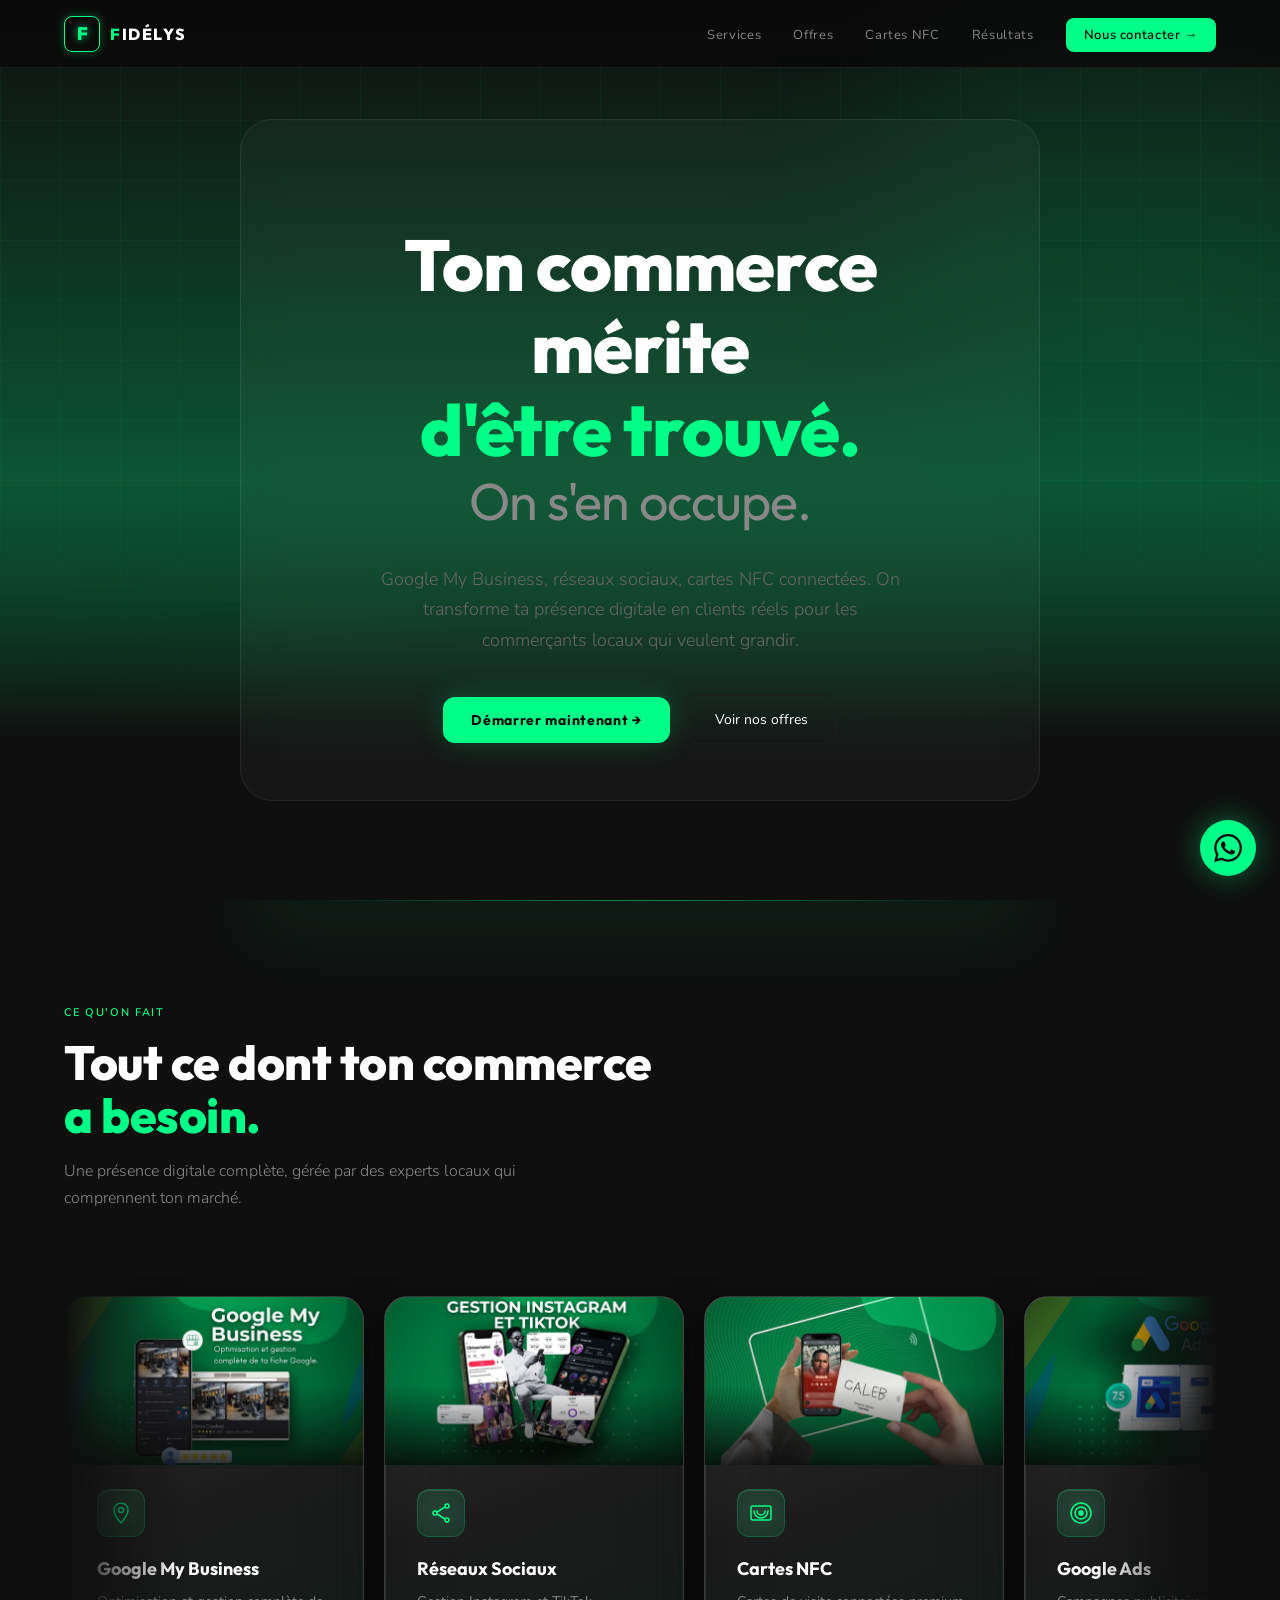
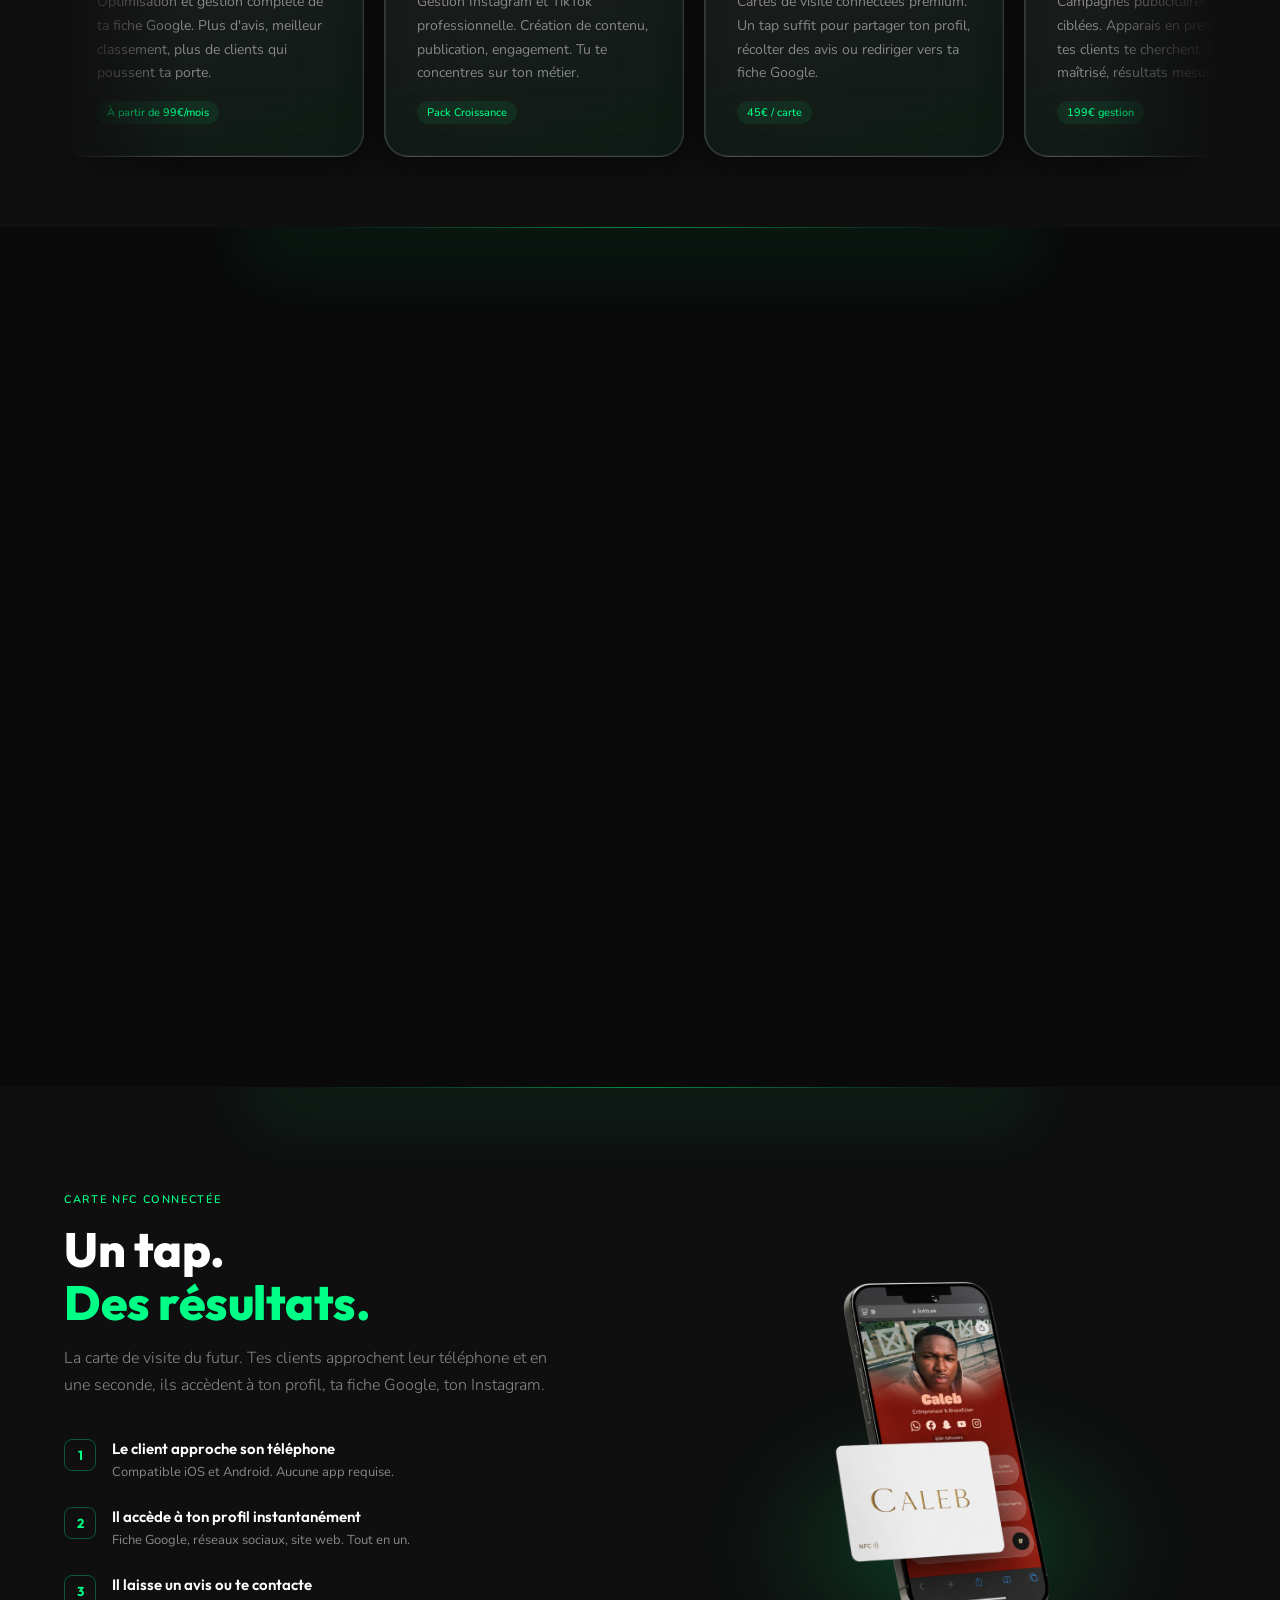
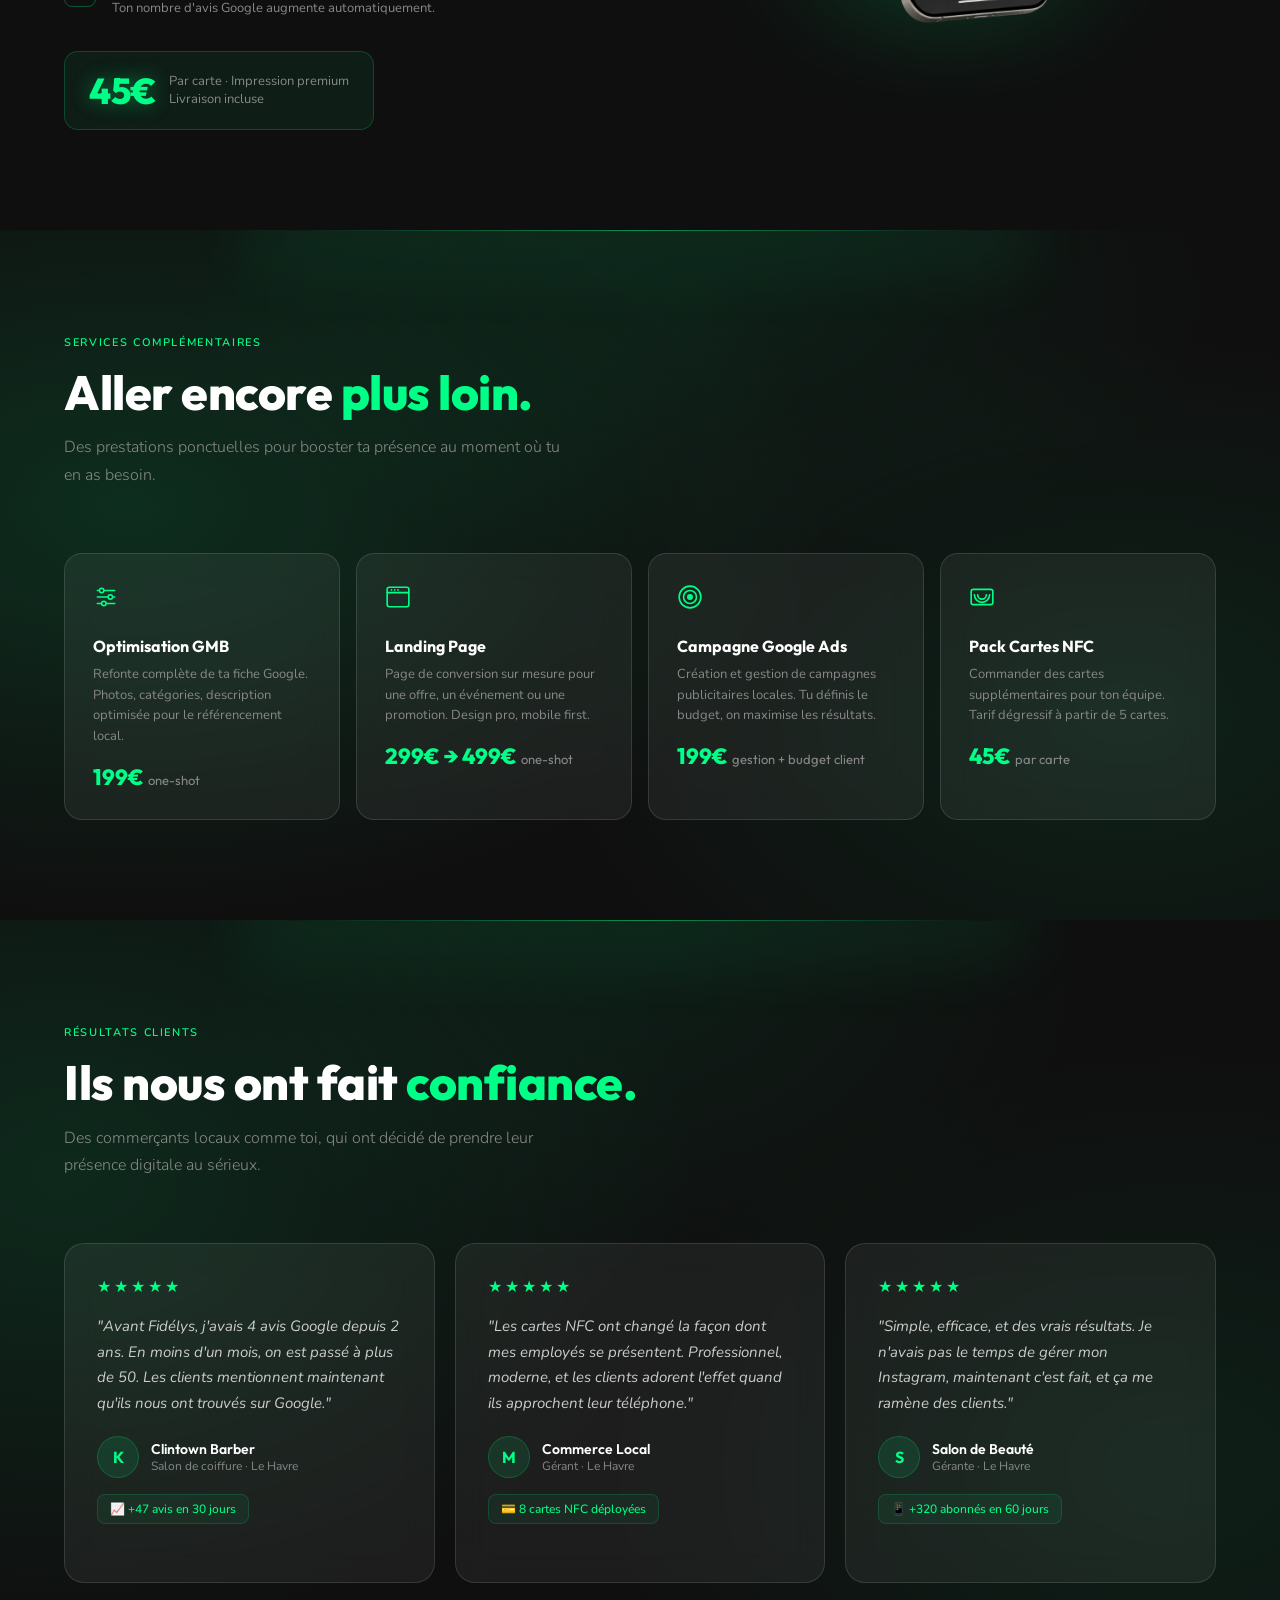
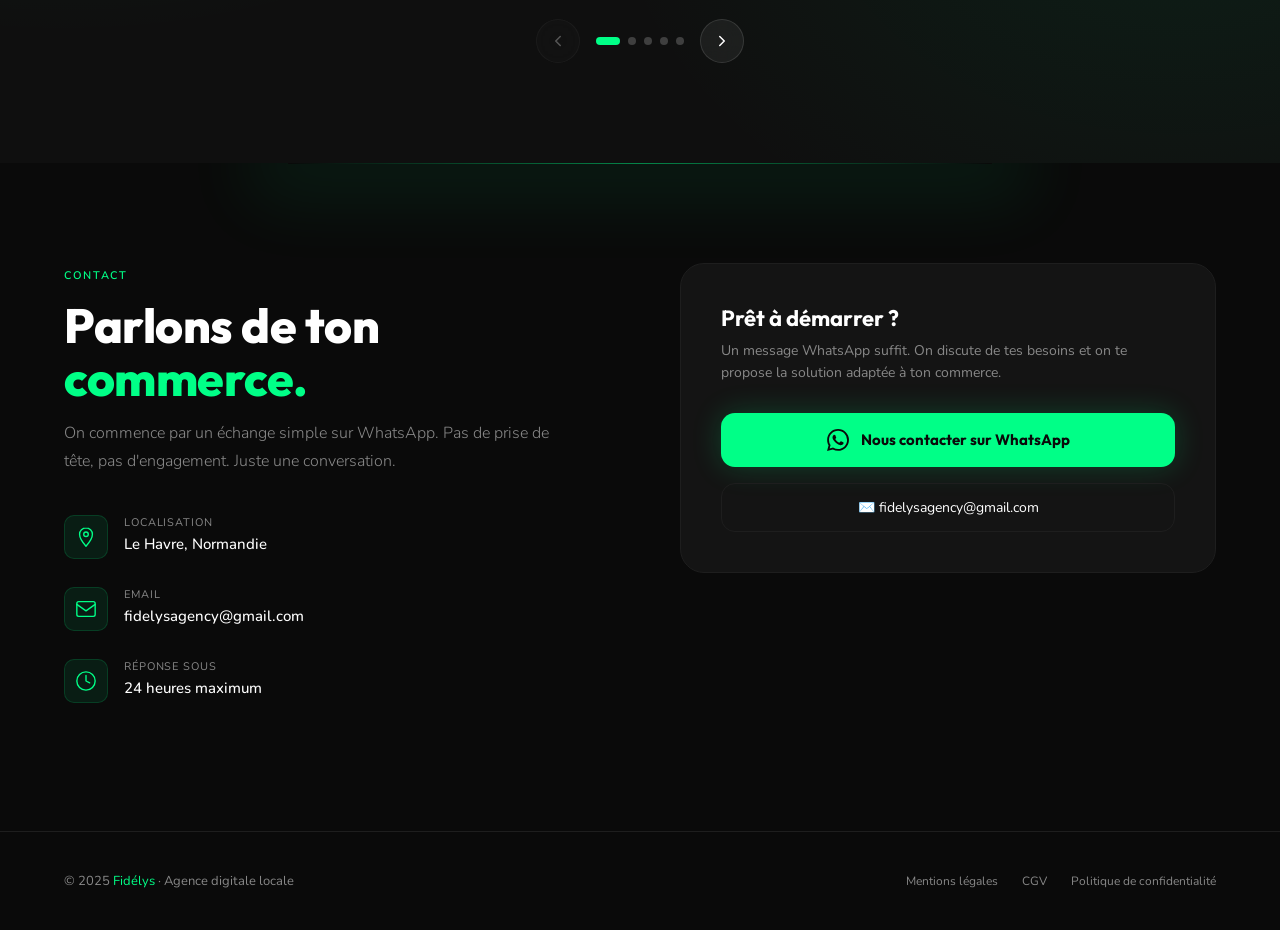
==== index.html @ 43b4348e "Premier commit" ====
<!DOCTYPE html>
<html lang="fr">
<head>
<meta charset="UTF-8">
<meta name="viewport" content="width=device-width, initial-scale=1.0">
<title>Fidélys Agence Digitale Locale</title>
<link href="https://fonts.googleapis.com/css2?family=Outfit:wght@300;400;500;600;700;800;900&family=Nunito:ital,wght@0,300;0,400;0,500;0,600;1,300&display=swap" rel="stylesheet">
<style>
:root {
  --green: #00FF87;
  --green-dim: #00CC6A;
  --black: #0A0A0A;
  --dark: #0f0f0f;
  --card: #141414;
  --border: #1e1e1e;
  --white: #FFFFFF;
  --gray: #888;
  --light-gray: #333;
}

*, *::before, *::after { margin: 0; padding: 0; box-sizing: border-box; }

html { scroll-behavior: smooth; overflow-x: hidden; background: #0A0A0A; }

body {
  background: var(--black);
  color: var(--white);
  font-family: 'Nunito', sans-serif;
  font-weight: 400;
  overflow-x: hidden;
  cursor: default;
}

/* ===================== SCROLLBAR ===================== */
::-webkit-scrollbar { width: 4px; }
::-webkit-scrollbar-track { background: var(--black); }
::-webkit-scrollbar-thumb { background: var(--green); border-radius: 2px; }

/* ===================== NAV ===================== */
nav {
  position: fixed;
  top: 0; left: 0; right: 0;
  z-index: 100;
  padding: 0 5vw;
  height: 68px;
  display: flex;
  align-items: center;
  justify-content: space-between;
  background: rgba(10,10,10,0.85);
  backdrop-filter: blur(20px);
  border-bottom: 1px solid var(--border);
}

.nav-logo {
  display: flex;
  align-items: center;
  gap: 10px;
  text-decoration: none;
}

.nav-icon {
  width: 36px;
  height: 36px;
  border: 1.5px solid var(--green);
  border-radius: 8px;
  display: flex;
  align-items: center;
  justify-content: center;
  box-shadow: 0 0 10px rgba(0,255,135,0.3);
}

.nav-icon span {
  font-family: 'Outfit', sans-serif;
  font-weight: 800;
  font-size: 18px;
  color: var(--green);
  text-shadow: 0 0 8px rgba(0,255,135,0.8);
  line-height: 1;
}

.nav-wordmark {
  font-family: 'Outfit', sans-serif;
  font-weight: 800;
  font-size: 16px;
  letter-spacing: 0.1em;
  color: var(--white);
  text-transform: uppercase;
}

.nav-wordmark em { color: var(--green); font-style: normal; }

.nav-links {
  display: flex;
  align-items: center;
  gap: 32px;
  list-style: none;
}

.nav-links a {
  font-size: 13px;
  color: var(--gray);
  text-decoration: none;
  letter-spacing: 0.05em;
  transition: color 0.2s;
}

.nav-links a:hover { color: var(--white); }

.nav-cta {
  background: var(--green) !important;
  color: var(--black) !important;
  padding: 8px 18px;
  border-radius: 8px;
  font-weight: 600 !important;
  font-size: 13px !important;
  transition: box-shadow 0.2s, transform 0.2s !important;
}

.nav-cta:hover {
  box-shadow: 0 0 20px rgba(0,255,135,0.4) !important;
  transform: translateY(-1px);
}

.nav-mobile-btn {
  display: none;
  background: none;
  border: none;
  cursor: pointer;
  flex-direction: column;
  gap: 5px;
  padding: 4px;
}

.nav-mobile-btn span {
  display: block;
  width: 22px;
  height: 2px;
  background: var(--white);
  border-radius: 2px;
  transition: all 0.3s;
}

/* ===================== HERO ===================== */
#hero {
  min-height: 100vh;
  overflow: hidden;
  display: flex;
  align-items: center;
  justify-content: center;
  padding: 100px 5vw 80px;
  position: relative;
  background: var(--dark);
}

.hero-bottom-glow {
  position: absolute;
  bottom: 0;
  left: 0;
  right: 0;
  height: 420px;
  background:
    linear-gradient(to bottom, transparent 0%, var(--dark) 62%),
    radial-gradient(ellipse 80% 85% at 50% 95%, rgba(0,255,135,0.32) 0%, transparent 58%);
  z-index: 2;
  pointer-events: none;
}

.hero-bg {
  position: absolute;
  inset: 0;
  overflow: hidden;
  pointer-events: none;
}

.hero-orb {
  position: absolute;
  border-radius: 50%;
  filter: blur(80px);
}

.hero-orb-1 {
  width: 500px; height: 500px;
  background: rgba(0,255,135,0.06);
  top: -100px; right: -100px;
}

.hero-orb-2 {
  width: 300px; height: 300px;
  background: rgba(0,255,135,0.04);
  bottom: 0; left: 10%;
}

.hero-grid {
  position: absolute;
  inset: 0;
  z-index: 2;
  background-image:
    linear-gradient(rgba(0,255,135,0.04) 1px, transparent 1px),
    linear-gradient(90deg, rgba(0,255,135,0.04) 1px, transparent 1px);
  background-size: 60px 60px;
  pointer-events: none;
}

/* Barres gradient animées */
.hero-bars {
  position: absolute;
  inset: 0;
  z-index: 1;
  display: flex;
  overflow: hidden;
  pointer-events: none;
}

.hero-bar {
  flex: 1;
  height: 100%;
  background: linear-gradient(to top, rgba(0,255,135,0.55), transparent);
  transform-origin: bottom;
  animation: pulseBar 2s ease-in-out infinite alternate;
}

@keyframes pulseBar {
  0%   { transform: scaleY(var(--s)); }
  100% { transform: scaleY(calc(var(--s) * 0.7)); }
}

.hero-content {
  position: relative;
  max-width: 800px;
  margin: 0 auto;
  text-align: center;
  width: 100%;
  background: rgba(255,255,255,0.03);
  backdrop-filter: blur(20px);
  -webkit-backdrop-filter: blur(20px);
  border: 1px solid rgba(255,255,255,0.07);
  border-radius: 32px;
  padding: 56px 48px;
  z-index: 3;
}

.hero-badge {
  display: inline-flex;
  align-items: center;
  gap: 8px;
  background: rgba(0,255,135,0.08);
  border: 1px solid rgba(0,255,135,0.2);
  border-radius: 20px;
  padding: 6px 14px;
  margin-bottom: 32px;
}

.hero-badge-dot {
  width: 6px;
  height: 6px;
  border-radius: 50%;
  background: var(--green);
  box-shadow: 0 0 8px var(--green);
  animation: pulse 2s infinite;
}

@keyframes pulse {
  0%, 100% { opacity: 1; }
  50% { opacity: 0.4; }
}

.hero-badge span {
  font-size: 12px;
  color: var(--green);
  letter-spacing: 0.08em;
  text-transform: uppercase;
  font-weight: 500;
}

.hero-title {
  font-family: 'Outfit', sans-serif;
  font-weight: 800;
  font-size: clamp(38px, 7vw, 72px);
  line-height: 1.15;
  letter-spacing: -1px;
  margin-top: 48px;
  margin-bottom: 32px;
}

.hero-title .accent { color: var(--green); }

.hero-title .line2 {
  display: block;
  color: var(--gray);
  font-weight: 400;
  font-size: clamp(28px, 5vw, 52px);
}

.hero-sub {
  font-size: clamp(15px, 2vw, 18px);
  color: #666;
  line-height: 1.7;
  max-width: 520px;
  margin: 0 auto 40px;
  font-weight: 300;
}

.hero-actions {
  display: flex;
  gap: 16px;
  flex-wrap: wrap;
  align-items: center;
  justify-content: center;
}

.btn-primary {
  display: inline-flex;
  align-items: center;
  gap: 8px;
  background: var(--green);
  color: var(--black);
  padding: 14px 28px;
  border-radius: 12px;
  font-family: 'Outfit', sans-serif;
  font-weight: 700;
  font-size: 14px;
  letter-spacing: 0.05em;
  text-decoration: none;
  transition: all 0.2s;
  box-shadow: 0 0 30px rgba(0,255,135,0.2);
}

.btn-primary:hover {
  box-shadow: 0 0 50px rgba(0,255,135,0.4);
  transform: translateY(-2px);
}

.btn-secondary {
  display: inline-flex;
  align-items: center;
  gap: 8px;
  color: var(--white);
  padding: 14px 28px;
  border-radius: 12px;
  font-size: 14px;
  text-decoration: none;
  border: 1px solid var(--border);
  transition: all 0.2s;
}

.btn-secondary:hover {
  border-color: var(--green);
  color: var(--green);
}

.hero-stats {
  display: flex;
  gap: 40px;
  margin-top: 64px;
  padding-top: 40px;
  border-top: 1px solid var(--border);
  flex-wrap: wrap;
  justify-content: center;
}

.stat-item {}

.stat-number {
  font-family: 'Outfit', sans-serif;
  font-weight: 800;
  font-size: 32px;
  color: var(--green);
  line-height: 1;
  text-shadow: 0 0 20px rgba(0,255,135,0.4);
}

.stat-label {
  font-size: 12px;
  color: var(--gray);
  margin-top: 4px;
  letter-spacing: 0.05em;
}

/* ===================== SECTIONS COMMUNES ===================== */
section { padding: 100px 5vw; position: relative; }

section:not(#hero)::before {
  content: '';
  position: absolute;
  top: 0;
  left: 50%;
  transform: translateX(-50%);
  width: 55%;
  height: 1px;
  background: linear-gradient(90deg, transparent 0%, rgba(0,255,135,0.5) 50%, transparent 100%);
  box-shadow: 0 0 70px 40px rgba(0,255,135,0.07);
  pointer-events: none;
  z-index: 1;
}

.section-badge {
  display: inline-block;
  font-size: 11px;
  color: var(--green);
  letter-spacing: 0.15em;
  text-transform: uppercase;
  font-weight: 600;
  margin-bottom: 16px;
}

.section-title {
  font-family: 'Outfit', sans-serif;
  font-weight: 800;
  font-size: clamp(28px, 4vw, 48px);
  line-height: 1.1;
  letter-spacing: -0.5px;
  margin-bottom: 16px;
}

.section-title .accent { color: var(--green); }

.section-sub {
  font-size: 16px;
  color: var(--gray);
  line-height: 1.7;
  max-width: 500px;
  font-weight: 300;
}

.section-header { margin-bottom: 64px; }

/* ===================== SERVICES ===================== */
#services {
  background: var(--dark);
  position: relative;
  overflow: hidden;
  padding-bottom: 50px;
}


.section-header { position: relative; z-index: 1; }

.services-carousel {
  position: relative;
  overflow: hidden;
  z-index: 1;
}

.services-carousel::before,
.services-carousel::after {
  content: '';
  position: absolute;
  top: 0; bottom: 0;
  width: 120px;
  z-index: 2;
  pointer-events: none;
}

.services-carousel::before {
  left: 0;
  background: linear-gradient(to right, var(--dark), transparent);
}

.services-carousel::after {
  right: 0;
  background: linear-gradient(to left, var(--dark), transparent);
}

.services-track {
  display: flex;
  gap: 20px;
  width: max-content;
  animation: carousel-scroll 38s linear infinite;
  padding: 20px 0;
}

.services-track:hover { animation-play-state: paused; }

@keyframes carousel-scroll {
  from { transform: translateX(0); }
  to { transform: translateX(-50%); }
}

.service-card {
  background: linear-gradient(
    160deg,
    rgba(255,255,255,0.14) 0%,
    rgba(255,255,255,0.05) 45%,
    rgba(0,255,135,0.05) 100%
  );
  backdrop-filter: blur(40px) saturate(200%) brightness(1.05);
  -webkit-backdrop-filter: blur(40px) saturate(200%) brightness(1.05);
  border: 1px solid rgba(255,255,255,0.14);
  border-radius: 24px;
  box-shadow:
    0 8px 40px rgba(0,0,0,0.55),
    inset 0 1px 0 rgba(255,255,255,0.35),
    inset 1px 0 0 rgba(255,255,255,0.1),
    inset -1px 0 0 rgba(255,255,255,0.05),
    inset 0 -1px 0 rgba(255,255,255,0.04);
  padding: 32px;
  transition: all 0.35s cubic-bezier(0.23, 1, 0.32, 1);
  position: relative;
  overflow: hidden;
  min-width: 280px;
  max-width: 300px;
  flex-shrink: 0;
}

.service-card::before {
  content: '';
  position: absolute;
  top: 0; left: 0; right: 0;
  height: 2px;
  background: linear-gradient(90deg, transparent, var(--green), transparent);
  transform: scaleX(0);
  transition: transform 0.4s ease;
  z-index: 2;
}

.service-card:hover::before { transform: scaleX(1); }

.service-card:hover {
  border-color: rgba(255,255,255,0.22);
  box-shadow:
    0 16px 60px rgba(0,0,0,0.65),
    0 0 40px rgba(0,255,135,0.12),
    inset 0 1px 0 rgba(255,255,255,0.45),
    inset 1px 0 0 rgba(255,255,255,0.15),
    inset -1px 0 0 rgba(255,255,255,0.08),
    inset 0 -1px 0 rgba(255,255,255,0.06);
  transform: translateY(-6px) scale(1.01);
}

/* Vignette image pour les cartes service */
.service-img {
  margin: -32px -32px 24px -32px;
  height: 168px;
  border-radius: 20px 20px 0 0;
  overflow: hidden;
  position: relative;
}

.service-img img {
  width: 100%;
  height: 100%;
  object-fit: cover;
  display: block;
  transition: transform 0.4s ease;
}

.service-card:hover .service-img img {
  transform: scale(1.05);
}

.service-img::after {
  content: '';
  position: absolute;
  bottom: 0; left: 0; right: 0;
  height: 80px;
  background: linear-gradient(to top, rgba(8,8,8,0.85), transparent);
}

.service-icon {
  width: 48px;
  height: 48px;
  background: rgba(0,255,135,0.1);
  backdrop-filter: blur(10px);
  -webkit-backdrop-filter: blur(10px);
  border: 1px solid rgba(0,255,135,0.2);
  box-shadow: inset 0 1px 0 rgba(255,255,255,0.15);
  border-radius: 12px;
  display: flex;
  align-items: center;
  justify-content: center;
  margin-bottom: 20px;
  font-size: 22px;
}

.service-title {
  font-family: 'Outfit', sans-serif;
  font-weight: 700;
  font-size: 18px;
  margin-bottom: 10px;
}

.service-desc {
  font-size: 14px;
  color: var(--gray);
  line-height: 1.7;
}

.service-tag {
  display: inline-block;
  margin-top: 16px;
  font-size: 11px;
  color: var(--green);
  background: rgba(0,255,135,0.08);
  padding: 4px 10px;
  border-radius: 20px;
  font-weight: 500;
}

/* ===================== OFFRES ===================== */
#offres { padding-top: 50px; overflow: hidden; }

.offres-grid {
  display: grid;
  grid-template-columns: repeat(auto-fit, minmax(280px, 1fr));
  gap: 20px;
  align-items: start;
}

.offre-card {
  background: rgba(255,255,255,0.04);
  backdrop-filter: blur(24px);
  -webkit-backdrop-filter: blur(24px);
  border: 1px solid rgba(255,255,255,0.08);
  border-radius: 24px;
  padding: 36px 28px;
  position: relative;
  overflow: hidden;
  isolation: isolate;
  transition: transform 0.45s cubic-bezier(0.23, 1, 0.32, 1), border-color 0.4s, box-shadow 0.4s, background 0.4s;
}

.offre-card::before {
  content: '';
  position: absolute;
  inset: 0;
  background:
    radial-gradient(circle at 20% 80%, rgba(0,255,135,0.22), transparent 55%),
    radial-gradient(circle at 80% 20%, rgba(0,200,110,0.14), transparent 55%);
  filter: blur(35px);
  opacity: 0;
  transition: opacity 0.6s ease;
  z-index: -1;
  pointer-events: none;
}

.offre-card:hover::before { opacity: 1; }

.offre-card:hover {
  transform: translateY(-10px) scale(1.02);
  border-color: rgba(0,255,135,0.3);
  box-shadow: 0 24px 60px rgba(0,0,0,0.45), 0 0 30px rgba(0,255,135,0.08);
  background: rgba(255,255,255,0.06);
}

.offre-card.featured {
  border-color: rgba(0,255,135,0.5);
  box-shadow: 0 0 50px rgba(0,255,135,0.12), inset 0 0 40px rgba(0,255,135,0.03);
}

.offre-card.featured::before {
  background:
    radial-gradient(circle at 30% 70%, rgba(0,255,135,0.35), transparent 55%),
    radial-gradient(circle at 70% 30%, rgba(0,255,190,0.22), transparent 55%);
}

.offre-card.featured:hover {
  transform: translateY(-10px) scale(1.02);
  border-color: rgba(0,255,135,0.75);
  box-shadow: 0 28px 70px rgba(0,0,0,0.5), 0 0 55px rgba(0,255,135,0.20);
}

.offre-featured-badge {
  position: absolute;
  top: 16px;
  right: 16px;
  transform: none;
  background: var(--green);
  color: var(--black);
  font-family: 'Outfit', sans-serif;
  font-weight: 700;
  font-size: 11px;
  letter-spacing: 0.1em;
  padding: 4px 16px;
  border-radius: 20px;
  white-space: nowrap;
}

.offre-name {
  font-family: 'Outfit', sans-serif;
  font-weight: 700;
  font-size: 14px;
  letter-spacing: 0.1em;
  text-transform: uppercase;
  color: var(--gray);
  margin-bottom: 8px;
}

.offre-price {
  font-family: 'Outfit', sans-serif;
  font-weight: 800;
  font-size: 48px;
  line-height: 1;
  color: var(--white);
  margin-bottom: 4px;
}

.offre-price span {
  font-size: 20px;
  color: var(--gray);
  font-weight: 400;
}

.offre-period {
  font-size: 13px;
  color: var(--gray);
  margin-bottom: 28px;
}

.offre-divider {
  height: 1px;
  background: rgba(255,255,255,0.07);
  margin-bottom: 24px;
}

.offre-features {
  list-style: none;
  display: flex;
  flex-direction: column;
  gap: 12px;
  margin-bottom: 28px;
}

.offre-features li {
  display: flex;
  align-items: flex-start;
  gap: 10px;
  font-size: 14px;
  color: #ccc;
  line-height: 1.5;
}

.offre-features li::before {
  content: '✓';
  color: var(--green);
  font-weight: 700;
  flex-shrink: 0;
  margin-top: 1px;
}

.offre-btn {
  display: block;
  text-align: center;
  padding: 13px;
  border-radius: 10px;
  font-family: 'Outfit', sans-serif;
  font-weight: 700;
  font-size: 13px;
  letter-spacing: 0.05em;
  text-decoration: none;
  transition: all 0.2s;
}

.offre-btn-primary {
  background: var(--green);
  color: var(--black);
  box-shadow: 0 0 20px rgba(0,255,135,0.2);
}

.offre-btn-primary:hover {
  box-shadow: 0 0 40px rgba(0,255,135,0.4);
  transform: translateY(-2px);
}

.offre-btn-secondary {
  border: 1px solid var(--border);
  color: var(--white);
}

.offre-btn-secondary:hover {
  border-color: var(--green);
  color: var(--green);
}

/* ===================== CARTES NFC ===================== */
#nfc { background: var(--dark); overflow: hidden; }

.nfc-layout {
  display: grid;
  grid-template-columns: 1fr 1fr;
  gap: 80px;
  align-items: center;
}

.nfc-card-visual {
  display: flex;
  justify-content: center;
  position: relative;
}

@keyframes levitation {
  0%, 100% { transform: translateY(0px); filter: drop-shadow(0 30px 50px rgba(0,0,0,0.55)); }
  50%       { transform: translateY(-20px); filter: drop-shadow(0 50px 60px rgba(0,0,0,0.35)); }
}

.nfc-demo-img {
  width: 100%;
  max-width: 520px;
  height: auto;
  position: relative;
  z-index: 1;
  animation: levitation 4.5s ease-in-out infinite;
}

.nfc-glow {
  position: absolute;
  bottom: 0;
  left: 50%;
  transform: translateX(-50%);
  width: 75%;
  height: 220px;
  background: radial-gradient(ellipse, rgba(0,255,135,0.28) 0%, transparent 70%);
  filter: blur(50px);
  border-radius: 50%;
  z-index: 0;
  pointer-events: none;
}

.nfc-steps {
  display: flex;
  flex-direction: column;
  gap: 24px;
  margin-top: 40px;
}

.nfc-step {
  display: flex;
  gap: 16px;
  align-items: flex-start;
}

.nfc-step-num {
  width: 32px;
  height: 32px;
  border: 1px solid rgba(0,255,135,0.3);
  border-radius: 8px;
  display: flex;
  align-items: center;
  justify-content: center;
  font-family: 'Outfit', sans-serif;
  font-weight: 700;
  font-size: 13px;
  color: var(--green);
  flex-shrink: 0;
}

.nfc-step-title {
  font-family: 'Outfit', sans-serif;
  font-weight: 600;
  font-size: 15px;
  margin-bottom: 4px;
}

.nfc-step-desc {
  font-size: 13px;
  color: var(--gray);
  line-height: 1.6;
}

.nfc-price-box {
  display: inline-flex;
  align-items: center;
  gap: 12px;
  background: rgba(0,255,135,0.06);
  border: 1px solid rgba(0,255,135,0.2);
  border-radius: 14px;
  padding: 16px 24px;
  margin-top: 32px;
}

.nfc-price-amount {
  font-family: 'Outfit', sans-serif;
  font-weight: 800;
  font-size: 36px;
  color: var(--green);
  text-shadow: 0 0 20px rgba(0,255,135,0.4);
}

.nfc-price-label {
  font-size: 13px;
  color: var(--gray);
  line-height: 1.4;
}

/* ===================== UPSELL ===================== */
#upsell {
  background: var(--dark);
  background-image:
    radial-gradient(ellipse 55% 60% at 10% 40%, rgba(0,255,135,0.13) 0%, transparent 100%),
    radial-gradient(ellipse 45% 55% at 88% 70%, rgba(0,200,110,0.10) 0%, transparent 100%),
    radial-gradient(ellipse 40% 40% at 55% 10%, rgba(0,255,135,0.07) 0%, transparent 100%);
  position: relative;
  overflow: hidden;
}

.upsell-grid {
  display: grid;
  grid-template-columns: repeat(auto-fit, minmax(240px, 1fr));
  gap: 16px;
}

.upsell-card {
  background: rgba(255,255,255,0.06);
  backdrop-filter: blur(16px);
  -webkit-backdrop-filter: blur(16px);
  border: 1px solid rgba(255,255,255,0.12);
  border-radius: 18px;
  padding: 28px;
  position: relative;
  overflow: hidden;
  isolation: isolate;
  transition: transform 0.35s cubic-bezier(0.23, 1, 0.32, 1), border-color 0.3s, box-shadow 0.3s, background 0.3s;
}

.upsell-card::before {
  content: '';
  position: absolute;
  inset: 0;
  background: radial-gradient(circle at 50% 110%, rgba(0,255,135,0.2), transparent 65%);
  filter: blur(20px);
  opacity: 0;
  transition: opacity 0.5s ease;
  z-index: -1;
  pointer-events: none;
}

.upsell-card:hover::before { opacity: 1; }

.upsell-card:hover {
  border-color: rgba(0,255,135,0.25);
  transform: translateY(-5px);
  background: rgba(255,255,255,0.06);
  box-shadow: 0 16px 40px rgba(0,0,0,0.4), 0 0 25px rgba(0,255,135,0.07);
}

.upsell-icon {
  font-size: 28px;
  margin-bottom: 16px;
}

.upsell-title {
  font-family: 'Outfit', sans-serif;
  font-weight: 700;
  font-size: 16px;
  margin-bottom: 8px;
}

.upsell-desc {
  font-size: 13px;
  color: var(--gray);
  line-height: 1.6;
  margin-bottom: 16px;
}

.upsell-price {
  font-family: 'Outfit', sans-serif;
  font-weight: 800;
  font-size: 22px;
  color: var(--green);
}

.upsell-price span {
  font-size: 13px;
  color: var(--gray);
  font-weight: 400;
}

/* ===================== RÉSULTATS ===================== */
#resultats {
  background: var(--dark);
  background-image:
    radial-gradient(ellipse 50% 55% at 5% 30%, rgba(0,255,135,0.11) 0%, transparent 100%),
    radial-gradient(ellipse 45% 50% at 92% 65%, rgba(0,200,110,0.09) 0%, transparent 100%),
    radial-gradient(ellipse 35% 40% at 50% 5%, rgba(0,255,135,0.06) 0%, transparent 100%);
  position: relative;
  overflow: hidden;
}

.resultats-carousel { overflow: hidden; }

.resultats-track {
  display: flex;
  gap: 20px;
  transition: transform 0.55s cubic-bezier(0.23, 1, 0.32, 1);
  will-change: transform;
}

.resultat-card {
  flex-shrink: 0;
  background: rgba(255,255,255,0.06);
  backdrop-filter: blur(16px);
  -webkit-backdrop-filter: blur(16px);
  border: 1px solid rgba(255,255,255,0.12);
  border-radius: 20px;
  padding: 32px;
  position: relative;
  overflow: hidden;
  isolation: isolate;
  transition: border-color 0.3s, transform 0.35s cubic-bezier(0.23, 1, 0.32, 1), box-shadow 0.3s, background 0.3s;
}

.resultat-card::before {
  content: '';
  position: absolute;
  inset: 0;
  background: radial-gradient(circle at 50% 110%, rgba(0,255,135,0.2), transparent 65%);
  filter: blur(20px);
  opacity: 0;
  transition: opacity 0.5s ease;
  z-index: -1;
  pointer-events: none;
}

.resultat-card:hover::before { opacity: 1; }

.resultat-card:hover {
  border-color: rgba(0,255,135,0.25);
  transform: translateY(-5px);
  background: rgba(255,255,255,0.08);
  box-shadow: 0 16px 40px rgba(0,0,0,0.4), 0 0 25px rgba(0,255,135,0.07);
}

.resultat-stars {
  display: flex;
  gap: 3px;
  margin-bottom: 16px;
}

.resultat-stars span { color: var(--green); font-size: 16px; }

.resultat-text {
  font-size: 15px;
  color: #ccc;
  line-height: 1.7;
  font-style: italic;
  margin-bottom: 20px;
}

.resultat-author {
  display: flex;
  align-items: center;
  gap: 12px;
}

.resultat-avatar {
  width: 42px;
  height: 42px;
  background: rgba(0,255,135,0.1);
  border: 1px solid rgba(0,255,135,0.2);
  border-radius: 50%;
  display: flex;
  align-items: center;
  justify-content: center;
  font-family: 'Outfit', sans-serif;
  font-weight: 700;
  font-size: 16px;
  color: var(--green);
  flex-shrink: 0;
}

.resultat-name {
  font-family: 'Outfit', sans-serif;
  font-weight: 600;
  font-size: 14px;
}

.resultat-role {
  font-size: 12px;
  color: var(--gray);
}

.resultat-stat {
  display: inline-flex;
  align-items: center;
  gap: 6px;
  background: rgba(0,255,135,0.06);
  border: 1px solid rgba(0,255,135,0.15);
  border-radius: 8px;
  padding: 6px 12px;
  margin-top: 16px;
  font-size: 12px;
  color: var(--green);
  font-weight: 500;
}

.carousel-nav {
  display: flex;
  align-items: center;
  justify-content: center;
  gap: 16px;
  margin-top: 36px;
}

.carousel-btn {
  width: 44px;
  height: 44px;
  background: rgba(255,255,255,0.06);
  backdrop-filter: blur(10px);
  -webkit-backdrop-filter: blur(10px);
  border: 1px solid rgba(255,255,255,0.12);
  border-radius: 50%;
  display: flex;
  align-items: center;
  justify-content: center;
  cursor: pointer;
  transition: background 0.3s, border-color 0.3s, opacity 0.3s;
  color: var(--white);
}

.carousel-btn:hover {
  background: rgba(0,255,135,0.12);
  border-color: rgba(0,255,135,0.35);
}

.carousel-btn:disabled {
  opacity: 0.3;
  cursor: default;
  pointer-events: none;
}

.carousel-dots {
  display: flex;
  gap: 8px;
  align-items: center;
}

.carousel-dot {
  width: 8px;
  height: 8px;
  border-radius: 50%;
  background: rgba(255,255,255,0.2);
  cursor: pointer;
  transition: background 0.3s, width 0.3s, border-radius 0.3s;
  flex-shrink: 0;
}

.carousel-dot.active {
  background: var(--green);
  width: 24px;
  border-radius: 4px;
}

/* ===================== CONTACT ===================== */
#contact { overflow: hidden; }

.contact-layout {
  display: grid;
  grid-template-columns: 1fr 1fr;
  gap: 80px;
  align-items: start;
}

.contact-info-item {
  display: flex;
  gap: 16px;
  align-items: flex-start;
  margin-bottom: 28px;
}

.contact-info-icon {
  width: 44px;
  height: 44px;
  background: rgba(0,255,135,0.08);
  border: 1px solid rgba(0,255,135,0.15);
  border-radius: 10px;
  display: flex;
  align-items: center;
  justify-content: center;
  font-size: 20px;
  flex-shrink: 0;
}

.contact-info-label {
  font-size: 11px;
  color: var(--gray);
  letter-spacing: 0.08em;
  text-transform: uppercase;
  margin-bottom: 4px;
}

.contact-info-value {
  font-size: 15px;
  color: var(--white);
  font-weight: 500;
}

.contact-box {
  background: var(--card);
  border: 1px solid var(--border);
  border-radius: 24px;
  padding: 40px;
}

.contact-box-title {
  font-family: 'Outfit', sans-serif;
  font-weight: 700;
  font-size: 22px;
  margin-bottom: 8px;
}

.contact-box-sub {
  font-size: 14px;
  color: var(--gray);
  margin-bottom: 28px;
  line-height: 1.6;
}

.contact-wa-btn {
  display: flex;
  align-items: center;
  justify-content: center;
  gap: 12px;
  background: var(--green);
  color: var(--black);
  padding: 16px 32px;
  border-radius: 14px;
  font-family: 'Outfit', sans-serif;
  font-weight: 700;
  font-size: 15px;
  text-decoration: none;
  transition: all 0.2s;
  box-shadow: 0 0 30px rgba(0,255,135,0.2);
  width: 100%;
  margin-bottom: 16px;
}

.contact-wa-btn:hover {
  box-shadow: 0 0 50px rgba(0,255,135,0.4);
  transform: translateY(-2px);
}

.contact-mail-btn {
  display: flex;
  align-items: center;
  justify-content: center;
  gap: 12px;
  border: 1px solid var(--border);
  color: var(--white);
  padding: 14px 32px;
  border-radius: 14px;
  font-size: 14px;
  text-decoration: none;
  transition: all 0.2s;
  width: 100%;
}

.contact-mail-btn:hover {
  border-color: var(--green);
  color: var(--green);
}

/* ===================== FOOTER ===================== */
footer {
  padding: 40px 5vw;
  border-top: 1px solid var(--border);
  display: flex;
  align-items: center;
  justify-content: space-between;
  flex-wrap: wrap;
  gap: 16px;
}

.footer-copy {
  font-size: 13px;
  color: var(--gray);
}

.footer-copy span { color: var(--green); }

.footer-links {
  display: flex;
  gap: 24px;
}

.footer-links a {
  font-size: 12px;
  color: var(--gray);
  text-decoration: none;
  transition: color 0.2s;
}

.footer-links a:hover { color: var(--white); }

/* ===================== WA FLOATING ===================== */
.wa-float {
  position: fixed;
  bottom: 24px;
  right: 24px;
  z-index: 99;
  width: 56px;
  height: 56px;
  background: var(--green);
  border-radius: 50%;
  display: flex;
  align-items: center;
  justify-content: center;
  text-decoration: none;
  box-shadow: 0 0 30px rgba(0,255,135,0.4);
  transition: all 0.2s;
  animation: float 3s ease-in-out infinite;
}

@keyframes float {
  0%, 100% { transform: translateY(0); }
  50% { transform: translateY(-6px); }
}

.wa-float:hover {
  box-shadow: 0 0 50px rgba(0,255,135,0.6);
  transform: scale(1.1);
  animation: none;
}

.wa-float svg { width: 28px; height: 28px; }

/* ===================== ANIMATIONS ===================== */
.fade-up {
  opacity: 0;
  transform: translateY(44px) scale(0.97);
  transition: opacity 0.7s cubic-bezier(0.23, 1, 0.32, 1), transform 0.7s cubic-bezier(0.23, 1, 0.32, 1);
}

.fade-up.visible {
  opacity: 1;
  transform: translateY(0) scale(1);
}

/* ===================== RESPONSIVE ===================== */
@media (max-width: 768px) {
  .nav-links { display: none; }
  .nav-mobile-btn { display: flex; }

  .nfc-layout { grid-template-columns: 1fr; gap: 48px; }
  .contact-layout { grid-template-columns: 1fr; gap: 48px; }

  .resultat-card { padding: 20px; }
  .resultat-text { font-size: 13px; line-height: 1.6; }
  .resultat-stat { font-size: 11px; padding: 5px 10px; }
  .resultat-name { font-size: 13px; }
  .resultat-avatar { width: 36px; height: 36px; font-size: 14px; }

  .nfc-demo-img { width: 92%; max-width: 420px; }

  .hero-stats { gap: 24px; }

  .hero-content { padding: 36px 24px; border-radius: 20px; }

  section { padding: 72px 5vw; }

  /* Animations au scroll plus visibles sur mobile */
  .fade-up {
    transform: translateX(-28px) translateY(28px) scale(0.95);
  }
  .fade-up.visible {
    transform: translateX(0) translateY(0) scale(1);
  }
}
</style>
</head>
<body>

<!-- NAV -->
<nav>
  <a href="#hero" class="nav-logo">
    <div class="nav-icon"><span>F</span></div>
    <div class="nav-wordmark"><em>F</em>IDÉLYS</div>
  </a>
  <ul class="nav-links">
    <li><a href="#services">Services</a></li>
    <li><a href="#offres">Offres</a></li>
    <li><a href="#nfc">Cartes NFC</a></li>
    <li><a href="#resultats">Résultats</a></li>
    <li><a href="https://wa.me/33753344590?text=Bonjour%2C%20je%20vous%20contacte%20depuis%20le%20site%20Fid%C3%A9lys." class="nav-cta">Nous contacter →</a></li>
  </ul>
  <button class="nav-mobile-btn" onclick="toggleMenu()">
    <span></span><span></span><span></span>
  </button>
</nav>

<!-- HERO -->
<section id="hero">
  <div class="hero-bg">
    <div class="hero-grid"></div>
    <div class="hero-orb hero-orb-1"></div>
    <div class="hero-orb hero-orb-2"></div>
  </div>
  <div class="hero-content">

    <h1 class="hero-title">
      Ton commerce mérite<br>
      <span class="accent">d'être trouvé.</span>
      <span class="line2">On s'en occupe.</span>
    </h1>
    <p class="hero-sub">
      Google My Business, réseaux sociaux, cartes NFC connectées. On transforme ta présence digitale en clients réels pour les commerçants locaux qui veulent grandir.
    </p>
    <div class="hero-actions">
      <a href="https://wa.me/33753344590?text=Bonjour%2C%20je%20souhaite%20am%C3%A9liorer%20ma%20pr%C3%A9sence%20digitale.%20Pouvez-vous%20m%27aider%20%3F" class="btn-primary">
        Démarrer maintenant →
      </a>
      <a href="#offres" class="btn-secondary">
        Voir nos offres
      </a>
    </div>
  </div>
  <div class="hero-bottom-glow" aria-hidden="true"></div>
</section>

<!-- SERVICES -->
<section id="services">
  <div class="section-header fade-up">
    <div class="section-badge">Ce qu'on fait</div>
    <h2 class="section-title">Tout ce dont ton commerce<br><span class="accent">a besoin.</span></h2>
    <p class="section-sub">Une présence digitale complète, gérée par des experts locaux qui comprennent ton marché.</p>
  </div>
  <div class="services-carousel">
  <div class="services-track">

    <!-- Google My Business -->
    <div class="service-card fade-up">
      <div class="service-img">
        <img src="images/gmb.jpg" alt="Google My Business">
      </div>
      <div class="service-icon">
        <svg width="24" height="24" viewBox="0 0 24 24" fill="none" stroke="#00FF87" stroke-width="1.5" stroke-linecap="round" stroke-linejoin="round">
          <path d="M12 2C8.13 2 5 5.13 5 9c0 5.25 7 13 7 13s7-7.75 7-13c0-3.87-3.13-7-7-7z"/>
          <circle cx="12" cy="9" r="2.5"/>
        </svg>
      </div>
      <div class="service-title">Google My Business</div>
      <div class="service-desc">Optimisation et gestion complète de ta fiche Google. Plus d'avis, meilleur classement, plus de clients qui poussent ta porte.</div>
      <div class="service-tag">À partir de 99€/mois</div>
    </div>

    <div class="service-card fade-up">
      <div class="service-img">
        <img src="images/reseaux-sociaux.jpg" alt="Réseaux Sociaux">
      </div>
      <div class="service-icon">
        <svg width="24" height="24" viewBox="0 0 24 24" fill="none" stroke="#00FF87" stroke-width="1.5" stroke-linecap="round" stroke-linejoin="round">
          <circle cx="18" cy="5" r="2"/><circle cx="6" cy="12" r="2"/><circle cx="18" cy="19" r="2"/>
          <path d="M8 11l8-5M8 13l8 5"/>
        </svg>
      </div>
      <div class="service-title">Réseaux Sociaux</div>
      <div class="service-desc">Gestion Instagram et TikTok professionnelle. Création de contenu, publication, engagement. Tu te concentres sur ton métier.</div>
      <div class="service-tag">Pack Croissance</div>
    </div>
    <div class="service-card fade-up">
      <div class="service-img">
        <img src="images/cartes-nfc.jpg" alt="Cartes NFC">
      </div>
      <div class="service-icon">
        <svg width="24" height="24" viewBox="0 0 24 24" fill="none" stroke="#00FF87" stroke-width="1.5" stroke-linecap="round" stroke-linejoin="round">
          <rect x="2" y="5" width="20" height="14" rx="2"/>
          <path d="M16 10c0 2.21-1.79 4-4 4s-4-1.79-4-4"/>
          <path d="M19 10c0 3.87-3.13 7-7 7s-7-3.13-7-7"/>
        </svg>
      </div>
      <div class="service-title">Cartes NFC</div>
      <div class="service-desc">Cartes de visite connectées premium. Un tap suffit pour partager ton profil, récolter des avis ou rediriger vers ta fiche Google.</div>
      <div class="service-tag">45€ / carte</div>
    </div>
    <div class="service-card fade-up">
      <div class="service-img">
        <img src="images/google-ads.jpg" alt="Google Ads">
      </div>
      <div class="service-icon">
        <svg width="24" height="24" viewBox="0 0 24 24" fill="none" stroke="#00FF87" stroke-width="1.5" stroke-linecap="round" stroke-linejoin="round">
          <circle cx="12" cy="12" r="10"/>
          <circle cx="12" cy="12" r="6"/>
          <circle cx="12" cy="12" r="2" fill="#00FF87"/>
        </svg>
      </div>
      <div class="service-title">Google Ads</div>
      <div class="service-desc">Campagnes publicitaires locales ciblées. Apparais en premier quand tes clients te cherchent. Budget maîtrisé, résultats mesurables.</div>
      <div class="service-tag">199€ gestion</div>
    </div>
    <div class="service-card fade-up">
      <div class="service-img">
        <img src="images/landing-pages.jpg" alt="Landing Pages">
      </div>
      <div class="service-icon">
        <svg width="24" height="24" viewBox="0 0 24 24" fill="none" stroke="#00FF87" stroke-width="1.5" stroke-linecap="round" stroke-linejoin="round">
          <rect x="2" y="3" width="20" height="18" rx="2"/>
          <path d="M2 8h20"/>
          <circle cx="6" cy="5.5" r="0.8" fill="#00FF87" stroke="none"/>
          <circle cx="9" cy="5.5" r="0.8" fill="#00FF87" stroke="none"/>
          <circle cx="12" cy="5.5" r="0.8" fill="#00FF87" stroke="none"/>
        </svg>
      </div>
      <div class="service-title">Landing Pages</div>
      <div class="service-desc">Pages de conversion sur mesure pour tes offres et promotions. Design professionnel, optimisé pour transformer les visiteurs en clients.</div>
      <div class="service-tag">Dès 299€</div>
    </div>
    <div class="service-card fade-up">
      <div class="service-img">
        <img src="images/optimisation-gmb.jpg" alt="Optimisation GMB">
      </div>
      <div class="service-icon">
        <svg width="24" height="24" viewBox="0 0 24 24" fill="none" stroke="#00FF87" stroke-width="1.5" stroke-linecap="round" stroke-linejoin="round">
          <path d="M4 6h16M4 12h16M4 18h16"/>
          <circle cx="8" cy="6" r="2" fill="#141414" stroke="#00FF87" stroke-width="1.5"/>
          <circle cx="16" cy="12" r="2" fill="#141414" stroke="#00FF87" stroke-width="1.5"/>
          <circle cx="10" cy="18" r="2" fill="#141414" stroke="#00FF87" stroke-width="1.5"/>
        </svg>
      </div>
      <div class="service-title">Optimisation GMB</div>
      <div class="service-desc">Refonte complète de ta fiche Google. Photos, description, catégories, mots-clés. Une seule fois, des résultats durables.</div>
      <div class="service-tag">199€ one-shot</div>
    </div>
  </div>
  </div>
</section>

<!-- OFFRES -->
<section id="offres">
  <div class="section-header fade-up">
    <div class="section-badge">Nos packs</div>
    <h2 class="section-title">Choisis ton <span class="accent">niveau.</span></h2>
    <p class="section-sub">Trois offres claires, sans engagement caché. Tu commences au rythme qui te convient.</p>
  </div>
  <div class="offres-grid">

    <div class="offre-card fade-up">
      <div class="offre-name">Visibilité</div>
      <div class="offre-price">99<span>€</span></div>
      <div class="offre-period">par mois · sans engagement</div>
      <div class="offre-divider"></div>
      <ul class="offre-features">
        <li>Gestion Google My Business complète</li>
        <li>Réponse aux avis clients</li>
        <li>Publication de posts GMB</li>
        <li>Statistiques mensuelles</li>
        <li>1 carte NFC offerte à la signature</li>
      </ul>
      <a href="https://wa.me/33753344590?text=Bonjour%2C%20je%20suis%20int%C3%A9ress%C3%A9%20par%20le%20pack%20Visibilit%C3%A9%20%C3%A0%2099%E2%82%AC%2Fmois.%20Pouvez-vous%20m%27en%20dire%20plus%20%3F" class="offre-btn offre-btn-secondary">Démarrer →</a>
    </div>

    <div class="offre-card featured fade-up">
      <div class="offre-featured-badge">⚡ Le plus populaire</div>
      <div class="offre-name">Croissance</div>
      <div class="offre-price">449<span>€</span></div>
      <div class="offre-period">par mois · sans engagement</div>
      <div class="offre-divider"></div>
      <ul class="offre-features">
        <li>Tout le pack Visibilité</li>
        <li>Gestion Instagram ou TikTok</li>
        <li>3-4 posts par semaine</li>
        <li>Reels, stories, gestion commentaires</li>
        <li>Reporting mensuel</li>
        <li>2 cartes NFC offertes à la signature</li>
      </ul>
      <a href="https://wa.me/33753344590?text=Bonjour%2C%20je%20suis%20int%C3%A9ress%C3%A9%20par%20le%20pack%20Croissance%20%C3%A0%20449%E2%82%AC%2Fmois.%20Pouvez-vous%20m%27en%20dire%20plus%20%3F" class="offre-btn offre-btn-primary">Démarrer →</a>
    </div>

    <div class="offre-card fade-up">
      <div class="offre-name">Domination</div>
      <div class="offre-price">799<span>€</span></div>
      <div class="offre-period">par mois · sans engagement</div>
      <div class="offre-divider"></div>
      <ul class="offre-features">
        <li>Tout le pack Croissance</li>
        <li>Instagram + TikTok complet</li>
        <li>Tournage sur place par nos soins</li>
        <li>Montage vidéo professionnel</li>
        <li>Stories quotidiennes</li>
        <li>5 cartes NFC offertes à la signature</li>
      </ul>
      <a href="https://wa.me/33753344590?text=Bonjour%2C%20je%20suis%20int%C3%A9ress%C3%A9%20par%20le%20pack%20Domination%20%C3%A0%20799%E2%82%AC%2Fmois.%20Pouvez-vous%20m%27en%20dire%20plus%20%3F" class="offre-btn offre-btn-secondary">Démarrer →</a>
    </div>

  </div>
</section>

<!-- CARTES NFC -->
<section id="nfc">
  <div class="nfc-layout">
    <div class="fade-up">
      <div class="section-badge">Carte NFC connectée</div>
      <h2 class="section-title">Un tap.<br><span class="accent">Des résultats.</span></h2>
      <p class="section-sub" style="margin-bottom:0">La carte de visite du futur. Tes clients approchent leur téléphone et en une seconde, ils accèdent à ton profil, ta fiche Google, ton Instagram.</p>

      <div class="nfc-steps">
        <div class="nfc-step">
          <div class="nfc-step-num">1</div>
          <div>
            <div class="nfc-step-title">Le client approche son téléphone</div>
            <div class="nfc-step-desc">Compatible iOS et Android. Aucune app requise.</div>
          </div>
        </div>
        <div class="nfc-step">
          <div class="nfc-step-num">2</div>
          <div>
            <div class="nfc-step-title">Il accède à ton profil instantanément</div>
            <div class="nfc-step-desc">Fiche Google, réseaux sociaux, site web. Tout en un.</div>
          </div>
        </div>
        <div class="nfc-step">
          <div class="nfc-step-num">3</div>
          <div>
            <div class="nfc-step-title">Il laisse un avis ou te contacte</div>
            <div class="nfc-step-desc">Ton nombre d'avis Google augmente automatiquement.</div>
          </div>
        </div>
      </div>

      <div class="nfc-price-box">
        <div class="nfc-price-amount">45€</div>
        <div class="nfc-price-label">Par carte · Impression premium<br>Livraison incluse</div>
      </div>
    </div>

    <div class="nfc-card-visual fade-up">
      <div class="nfc-glow" aria-hidden="true"></div>
      <img class="nfc-demo-img" src="images/nfc-demo.png" alt="Carte NFC connectée, un tap suffit">
    </div>
  </div>
</section>

<!-- SERVICES CONNEXES / UPSELL -->
<section id="upsell">
  <div class="section-header fade-up">
    <div class="section-badge">Services complémentaires</div>
    <h2 class="section-title">Aller encore <span class="accent">plus loin.</span></h2>
    <p class="section-sub">Des prestations ponctuelles pour booster ta présence au moment où tu en as besoin.</p>
  </div>
  <div class="upsell-grid">
    <div class="upsell-card fade-up">
      <div class="upsell-icon">
        <svg width="26" height="26" viewBox="0 0 24 24" fill="none" stroke="#00FF87" stroke-width="1.5" stroke-linecap="round" stroke-linejoin="round">
          <path d="M4 6h16M4 12h16M4 18h16"/>
          <circle cx="8" cy="6" r="2" fill="#141414" stroke="#00FF87" stroke-width="1.5"/>
          <circle cx="16" cy="12" r="2" fill="#141414" stroke="#00FF87" stroke-width="1.5"/>
          <circle cx="10" cy="18" r="2" fill="#141414" stroke="#00FF87" stroke-width="1.5"/>
        </svg>
      </div>
      <div class="upsell-title">Optimisation GMB</div>
      <div class="upsell-desc">Refonte complète de ta fiche Google. Photos, catégories, description optimisée pour le référencement local.</div>
      <div class="upsell-price">199€ <span>one-shot</span></div>
    </div>
    <div class="upsell-card fade-up">
      <div class="upsell-icon">
        <svg width="26" height="26" viewBox="0 0 24 24" fill="none" stroke="#00FF87" stroke-width="1.5" stroke-linecap="round" stroke-linejoin="round">
          <rect x="2" y="3" width="20" height="18" rx="2"/>
          <path d="M2 8h20"/>
          <circle cx="6" cy="5.5" r="0.8" fill="#00FF87" stroke="none"/>
          <circle cx="9" cy="5.5" r="0.8" fill="#00FF87" stroke="none"/>
          <circle cx="12" cy="5.5" r="0.8" fill="#00FF87" stroke="none"/>
        </svg>
      </div>
      <div class="upsell-title">Landing Page</div>
      <div class="upsell-desc">Page de conversion sur mesure pour une offre, un événement ou une promotion. Design pro, mobile first.</div>
      <div class="upsell-price">299€ → 499€ <span>one-shot</span></div>
    </div>
    <div class="upsell-card fade-up">
      <div class="upsell-icon">
        <svg width="26" height="26" viewBox="0 0 24 24" fill="none" stroke="#00FF87" stroke-width="1.5" stroke-linecap="round" stroke-linejoin="round">
          <circle cx="12" cy="12" r="10"/>
          <circle cx="12" cy="12" r="6"/>
          <circle cx="12" cy="12" r="2" fill="#00FF87"/>
        </svg>
      </div>
      <div class="upsell-title">Campagne Google Ads</div>
      <div class="upsell-desc">Création et gestion de campagnes publicitaires locales. Tu définis le budget, on maximise les résultats.</div>
      <div class="upsell-price">199€ <span>gestion + budget client</span></div>
    </div>
    <div class="upsell-card fade-up">
      <div class="upsell-icon">
        <svg width="26" height="26" viewBox="0 0 24 24" fill="none" stroke="#00FF87" stroke-width="1.5" stroke-linecap="round" stroke-linejoin="round">
          <rect x="2" y="5" width="20" height="14" rx="2"/>
          <path d="M16 10c0 2.21-1.79 4-4 4s-4-1.79-4-4"/>
          <path d="M19 10c0 3.87-3.13 7-7 7s-7-3.13-7-7"/>
        </svg>
      </div>
      <div class="upsell-title">Pack Cartes NFC</div>
      <div class="upsell-desc">Commander des cartes supplémentaires pour ton équipe. Tarif dégressif à partir de 5 cartes.</div>
      <div class="upsell-price">45€ <span>par carte</span></div>
    </div>
  </div>
</section>

<!-- RÉSULTATS -->
<section id="resultats">
  <div class="section-header fade-up">
    <div class="section-badge">Résultats clients</div>
    <h2 class="section-title">Ils nous ont fait <span class="accent">confiance.</span></h2>
    <p class="section-sub">Des commerçants locaux comme toi, qui ont décidé de prendre leur présence digitale au sérieux.</p>
  </div>
  <div class="resultats-carousel" id="resultatsCarousel">
    <div class="resultats-track" id="resultatsTrack">

      <div class="resultat-card">
        <div class="resultat-stars"><span>★</span><span>★</span><span>★</span><span>★</span><span>★</span></div>
        <div class="resultat-text">"Avant Fidélys, j'avais 4 avis Google depuis 2 ans. En moins d'un mois, on est passé à plus de 50. Les clients mentionnent maintenant qu'ils nous ont trouvés sur Google."</div>
        <div class="resultat-author">
          <div class="resultat-avatar">K</div>
          <div>
            <div class="resultat-name">Clintown Barber</div>
            <div class="resultat-role">Salon de coiffure · Le Havre</div>
          </div>
        </div>
        <div class="resultat-stat">📈 +47 avis en 30 jours</div>
      </div>

      <div class="resultat-card">
        <div class="resultat-stars"><span>★</span><span>★</span><span>★</span><span>★</span><span>★</span></div>
        <div class="resultat-text">"Les cartes NFC ont changé la façon dont mes employés se présentent. Professionnel, moderne, et les clients adorent l'effet quand ils approchent leur téléphone."</div>
        <div class="resultat-author">
          <div class="resultat-avatar">M</div>
          <div>
            <div class="resultat-name">Commerce Local</div>
            <div class="resultat-role">Gérant · Le Havre</div>
          </div>
        </div>
        <div class="resultat-stat">💳 8 cartes NFC déployées</div>
      </div>

      <div class="resultat-card">
        <div class="resultat-stars"><span>★</span><span>★</span><span>★</span><span>★</span><span>★</span></div>
        <div class="resultat-text">"Simple, efficace, et des vrais résultats. Je n'avais pas le temps de gérer mon Instagram, maintenant c'est fait, et ça me ramène des clients."</div>
        <div class="resultat-author">
          <div class="resultat-avatar">S</div>
          <div>
            <div class="resultat-name">Salon de Beauté</div>
            <div class="resultat-role">Gérante · Le Havre</div>
          </div>
        </div>
        <div class="resultat-stat">📱 +320 abonnés en 60 jours</div>
      </div>

      <div class="resultat-card">
        <div class="resultat-stars"><span>★</span><span>★</span><span>★</span><span>★</span><span>★</span></div>
        <div class="resultat-text">"On avait du mal à être visibles en dehors du quartier. Fidélys a tout changé avec notre fiche Google. On reçoit maintenant des clients qui viennent spécialement de l'autre rive."</div>
        <div class="resultat-author">
          <div class="resultat-avatar">R</div>
          <div>
            <div class="resultat-name">Boulangerie Beausoleil</div>
            <div class="resultat-role">Boulangerie artisanale · Rouen</div>
          </div>
        </div>
        <div class="resultat-stat">🌟 Note Google 3,8 → 4,9</div>
      </div>

      <div class="resultat-card">
        <div class="resultat-stars"><span>★</span><span>★</span><span>★</span><span>★</span><span>★</span></div>
        <div class="resultat-text">"En deux mois, mes posts Instagram ont transformé mon carnet de rendez-vous. Je suis complète trois semaines à l'avance. Je n'aurais jamais cru que les réseaux pouvaient avoir autant d'impact."</div>
        <div class="resultat-author">
          <div class="resultat-avatar">N</div>
          <div>
            <div class="resultat-name">Institut Nadia K.</div>
            <div class="resultat-role">Institut de beauté · Bordeaux</div>
          </div>
        </div>
        <div class="resultat-stat">📅 Agenda complet 3 semaines à l'avance</div>
      </div>

      <div class="resultat-card">
        <div class="resultat-stars"><span>★</span><span>★</span><span>★</span><span>★</span><span>★</span></div>
        <div class="resultat-text">"La landing page créée pour notre menu du soir génère plus de réservations que tout ce qu'on faisait avant. Mes clients me disent qu'ils ont l'impression que c'est un grand restaurant."</div>
        <div class="resultat-author">
          <div class="resultat-avatar">T</div>
          <div>
            <div class="resultat-name">Le Bistro de Théo</div>
            <div class="resultat-role">Restaurant · Lyon</div>
          </div>
        </div>
        <div class="resultat-stat">🍽️ +68% de réservations en ligne</div>
      </div>

      <div class="resultat-card">
        <div class="resultat-stars"><span>★</span><span>★</span><span>★</span><span>★</span><span>★</span></div>
        <div class="resultat-text">"Mes clients repartent avec une carte NFC et la flashent devant leurs amis. C'est devenu un argument de vente. J'ai eu 3 nouveaux clients cette semaine juste grâce à ça."</div>
        <div class="resultat-author">
          <div class="resultat-avatar">A</div>
          <div>
            <div class="resultat-name">Amara Cuts</div>
            <div class="resultat-role">Barbershop · Nantes</div>
          </div>
        </div>
        <div class="resultat-stat">💳 3 clients référés en 1 semaine</div>
      </div>

    </div>
  </div>
  <div class="carousel-nav">
    <button class="carousel-btn" id="resultsPrev" aria-label="Précédent">
      <svg width="18" height="18" viewBox="0 0 24 24" fill="none" stroke="currentColor" stroke-width="2" stroke-linecap="round" stroke-linejoin="round"><path d="M15 18l-6-6 6-6"/></svg>
    </button>
    <div class="carousel-dots" id="resultsDots"></div>
    <button class="carousel-btn" id="resultsNext" aria-label="Suivant">
      <svg width="18" height="18" viewBox="0 0 24 24" fill="none" stroke="currentColor" stroke-width="2" stroke-linecap="round" stroke-linejoin="round"><path d="M9 18l6-6-6-6"/></svg>
    </button>
  </div>
</section>

<!-- CONTACT -->
<section id="contact">
  <div class="contact-layout">
    <div class="fade-up">
      <div class="section-badge">Contact</div>
      <h2 class="section-title">Parlons de ton <span class="accent">commerce.</span></h2>
      <p class="section-sub" style="margin-bottom: 40px">On commence par un échange simple sur WhatsApp. Pas de prise de tête, pas d'engagement. Juste une conversation.</p>

      <div class="contact-info-item">
        <div class="contact-info-icon">
            <svg width="22" height="22" viewBox="0 0 24 24" fill="none" stroke="#00FF87" stroke-width="1.5" stroke-linecap="round" stroke-linejoin="round"><path d="M12 2C8.13 2 5 5.13 5 9c0 5.25 7 13 7 13s7-7.75 7-13c0-3.87-3.13-7-7-7z"/><circle cx="12" cy="9" r="2.5"/></svg>
          </div>
        <div>
          <div class="contact-info-label">Localisation</div>
          <div class="contact-info-value">Le Havre, Normandie</div>
        </div>
      </div>
      <div class="contact-info-item">
        <div class="contact-info-icon">
            <svg width="22" height="22" viewBox="0 0 24 24" fill="none" stroke="#00FF87" stroke-width="1.5" stroke-linecap="round" stroke-linejoin="round"><rect x="2" y="4" width="20" height="16" rx="2"/><path d="M2 7l10 7 10-7"/></svg>
          </div>
        <div>
          <div class="contact-info-label">Email</div>
          <div class="contact-info-value">fidelysagency@gmail.com</div>
        </div>
      </div>
      <div class="contact-info-item">
        <div class="contact-info-icon">
            <svg width="22" height="22" viewBox="0 0 24 24" fill="none" stroke="#00FF87" stroke-width="1.5" stroke-linecap="round" stroke-linejoin="round"><circle cx="12" cy="12" r="10"/><path d="M12 6v6l4 2"/></svg>
          </div>
        <div>
          <div class="contact-info-label">Réponse sous</div>
          <div class="contact-info-value">24 heures maximum</div>
        </div>
      </div>
    </div>

    <div class="fade-up">
      <div class="contact-box">
        <div class="contact-box-title">Prêt à démarrer ?</div>
        <div class="contact-box-sub">Un message WhatsApp suffit. On discute de tes besoins et on te propose la solution adaptée à ton commerce.</div>
        <a href="https://wa.me/33753344590?text=Bonjour%2C%20j%27aimerais%20discuter%20de%20mes%20besoins%20en%20visibilit%C3%A9%20digitale." class="contact-wa-btn">
          <svg width="22" height="22" viewBox="0 0 24 24" fill="currentColor">
            <path d="M17.472 14.382c-.297-.149-1.758-.867-2.03-.967-.273-.099-.471-.148-.67.15-.197.297-.767.966-.94 1.164-.173.199-.347.223-.644.075-.297-.15-1.255-.463-2.39-1.475-.883-.788-1.48-1.761-1.653-2.059-.173-.297-.018-.458.13-.606.134-.133.298-.347.446-.52.149-.174.198-.298.298-.497.099-.198.05-.371-.025-.52-.075-.149-.669-1.612-.916-2.207-.242-.579-.487-.5-.669-.51-.173-.008-.371-.01-.57-.01-.198 0-.52.074-.792.372-.272.297-1.04 1.016-1.04 2.479 0 1.462 1.065 2.875 1.213 3.074.149.198 2.096 3.2 5.077 4.487.709.306 1.262.489 1.694.625.712.227 1.36.195 1.871.118.571-.085 1.758-.719 2.006-1.413.248-.694.248-1.289.173-1.413-.074-.124-.272-.198-.57-.347m-5.421 7.403h-.004a9.87 9.87 0 01-5.031-1.378l-.361-.214-3.741.982.998-3.648-.235-.374a9.86 9.86 0 01-1.51-5.26c.001-5.45 4.436-9.884 9.888-9.884 2.64 0 5.122 1.03 6.988 2.898a9.825 9.825 0 012.893 6.994c-.003 5.45-4.437 9.884-9.885 9.884m8.413-18.297A11.815 11.815 0 0012.05 0C5.495 0 .16 5.335.157 11.892c0 2.096.547 4.142 1.588 5.945L.057 24l6.305-1.654a11.882 11.882 0 005.683 1.448h.005c6.554 0 11.89-5.335 11.893-11.893a11.821 11.821 0 00-3.48-8.413z"/>
          </svg>
          Nous contacter sur WhatsApp
        </a>
        <a href="mailto:fidelysagency@gmail.com" class="contact-mail-btn">
          ✉️ fidelysagency@gmail.com
        </a>
      </div>
    </div>
  </div>
</section>

<!-- FOOTER -->
<footer>
  <div class="footer-copy">© 2025 <span>Fidélys</span> · Agence digitale locale</div>
  <div class="footer-links">
    <a href="#">Mentions légales</a>
    <a href="#">CGV</a>
    <a href="#">Politique de confidentialité</a>
  </div>
</footer>

<!-- WA FLOATING -->
<a href="https://wa.me/33753344590?text=Bonjour%2C%20je%20vous%20contacte%20depuis%20le%20site%20Fid%C3%A9lys." class="wa-float" title="WhatsApp">
  <svg viewBox="0 0 24 24" fill="#0A0A0A">
    <path d="M17.472 14.382c-.297-.149-1.758-.867-2.03-.967-.273-.099-.471-.148-.67.15-.197.297-.767.966-.94 1.164-.173.199-.347.223-.644.075-.297-.15-1.255-.463-2.39-1.475-.883-.788-1.48-1.761-1.653-2.059-.173-.297-.018-.458.13-.606.134-.133.298-.347.446-.52.149-.174.198-.298.298-.497.099-.198.05-.371-.025-.52-.075-.149-.669-1.612-.916-2.207-.242-.579-.487-.5-.669-.51-.173-.008-.371-.01-.57-.01-.198 0-.52.074-.792.372-.272.297-1.04 1.016-1.04 2.479 0 1.462 1.065 2.875 1.213 3.074.149.198 2.096 3.2 5.077 4.487.709.306 1.262.489 1.694.625.712.227 1.36.195 1.871.118.571-.085 1.758-.719 2.006-1.413.248-.694.248-1.289.173-1.413-.074-.124-.272-.198-.57-.347m-5.421 7.403h-.004a9.87 9.87 0 01-5.031-1.378l-.361-.214-3.741.982.998-3.648-.235-.374a9.86 9.86 0 01-1.51-5.26c.001-5.45 4.436-9.884 9.888-9.884 2.64 0 5.122 1.03 6.988 2.898a9.825 9.825 0 012.893 6.994c-.003 5.45-4.437 9.884-9.885 9.884m8.413-18.297A11.815 11.815 0 0012.05 0C5.495 0 .16 5.335.157 11.892c0 2.096.547 4.142 1.588 5.945L.057 24l6.305-1.654a11.882 11.882 0 005.683 1.448h.005c6.554 0 11.89-5.335 11.893-11.893a11.821 11.821 0 00-3.48-8.413z"/>
  </svg>
</a>

<script>
// Barres gradient hero (port du composant 21st.dev)
(function() {
  const numBars = 9;
  const hero = document.getElementById('hero');
  const container = document.createElement('div');
  container.className = 'hero-bars';

  for (let i = 0; i < numBars; i++) {
    const position = i / (numBars - 1);
    const dist = Math.abs(position - 0.5);
    const heightPct = Math.pow(dist * 2, 1.2);
    const scale = (30 + 70 * heightPct) / 100;

    const bar = document.createElement('div');
    bar.className = 'hero-bar';
    bar.style.setProperty('--s', scale);
    bar.style.animationDelay = (i * 0.12) + 's';
    container.appendChild(bar);
  }

  const heroBg = hero.querySelector('.hero-bg');
  heroBg.insertAdjacentElement('afterend', container);
})();

// Carousel infini — clone les cartes pour la boucle
(function() {
  const track = document.querySelector('.services-track');
  if (track) {
    track.innerHTML += track.innerHTML;
  }
})();

// Carousel témoignages
(function() {
  const carousel = document.getElementById('resultatsCarousel');
  const track = document.getElementById('resultatsTrack');
  const dotsContainer = document.getElementById('resultsDots');
  const prevBtn = document.getElementById('resultsPrev');
  const nextBtn = document.getElementById('resultsNext');
  if (!carousel || !track) return;

  const cards = Array.from(track.querySelectorAll('.resultat-card'));
  const GAP = 20;
  let current = 0;

  function getPerView() { return window.innerWidth <= 768 ? 1 : 3; }
  function getMaxIndex() { return Math.max(0, cards.length - getPerView()); }

  function setCardWidths() {
    const w = (carousel.offsetWidth - GAP * (getPerView() - 1)) / getPerView();
    cards.forEach(c => c.style.width = w + 'px');
  }

  function buildDots() {
    dotsContainer.innerHTML = '';
    for (let i = 0; i <= getMaxIndex(); i++) {
      const dot = document.createElement('span');
      dot.className = 'carousel-dot' + (i === current ? ' active' : '');
      dot.addEventListener('click', () => goTo(i));
      dotsContainer.appendChild(dot);
    }
  }

  function goTo(index) {
    current = Math.max(0, Math.min(index, getMaxIndex()));
    track.style.transform = `translateX(-${current * (cards[0].offsetWidth + GAP)}px)`;
    prevBtn.disabled = current === 0;
    nextBtn.disabled = current === getMaxIndex();
    buildDots();
  }

  prevBtn.addEventListener('click', () => goTo(current - 1));
  nextBtn.addEventListener('click', () => goTo(current + 1));
  window.addEventListener('resize', () => { setCardWidths(); goTo(Math.min(current, getMaxIndex())); });

  setCardWidths();
  goTo(0);
})();

const observer = new IntersectionObserver((entries) => {
  entries.forEach((entry, i) => {
    if (entry.isIntersecting) {
      setTimeout(() => {
        entry.target.classList.add('visible');
      }, i * 80);
      observer.unobserve(entry.target);
    }
  });
}, { threshold: 0.1 });

document.querySelectorAll('.fade-up').forEach(el => observer.observe(el));

function toggleMenu() {
  const links = document.querySelector('.nav-links');
  if (links.style.display === 'flex') {
    links.style.display = 'none';
  } else {
    links.style.cssText = 'display:flex; flex-direction:column; position:fixed; top:68px; left:0; right:0; background:rgba(10,10,10,0.98); padding:24px 5vw; gap:20px; border-bottom:1px solid #1e1e1e; backdrop-filter:blur(20px);';
  }
}

const sections = document.querySelectorAll('section[id]');
const navLinks = document.querySelectorAll('.nav-links a');

window.addEventListener('scroll', () => {
  let current = '';
  sections.forEach(s => {
    if (window.scrollY >= s.offsetTop - 100) current = s.id;
  });
  navLinks.forEach(a => {
    a.style.color = a.getAttribute('href') === '#' + current ? '#00FF87' : '';
  });
});
</script>
</body>
</html>
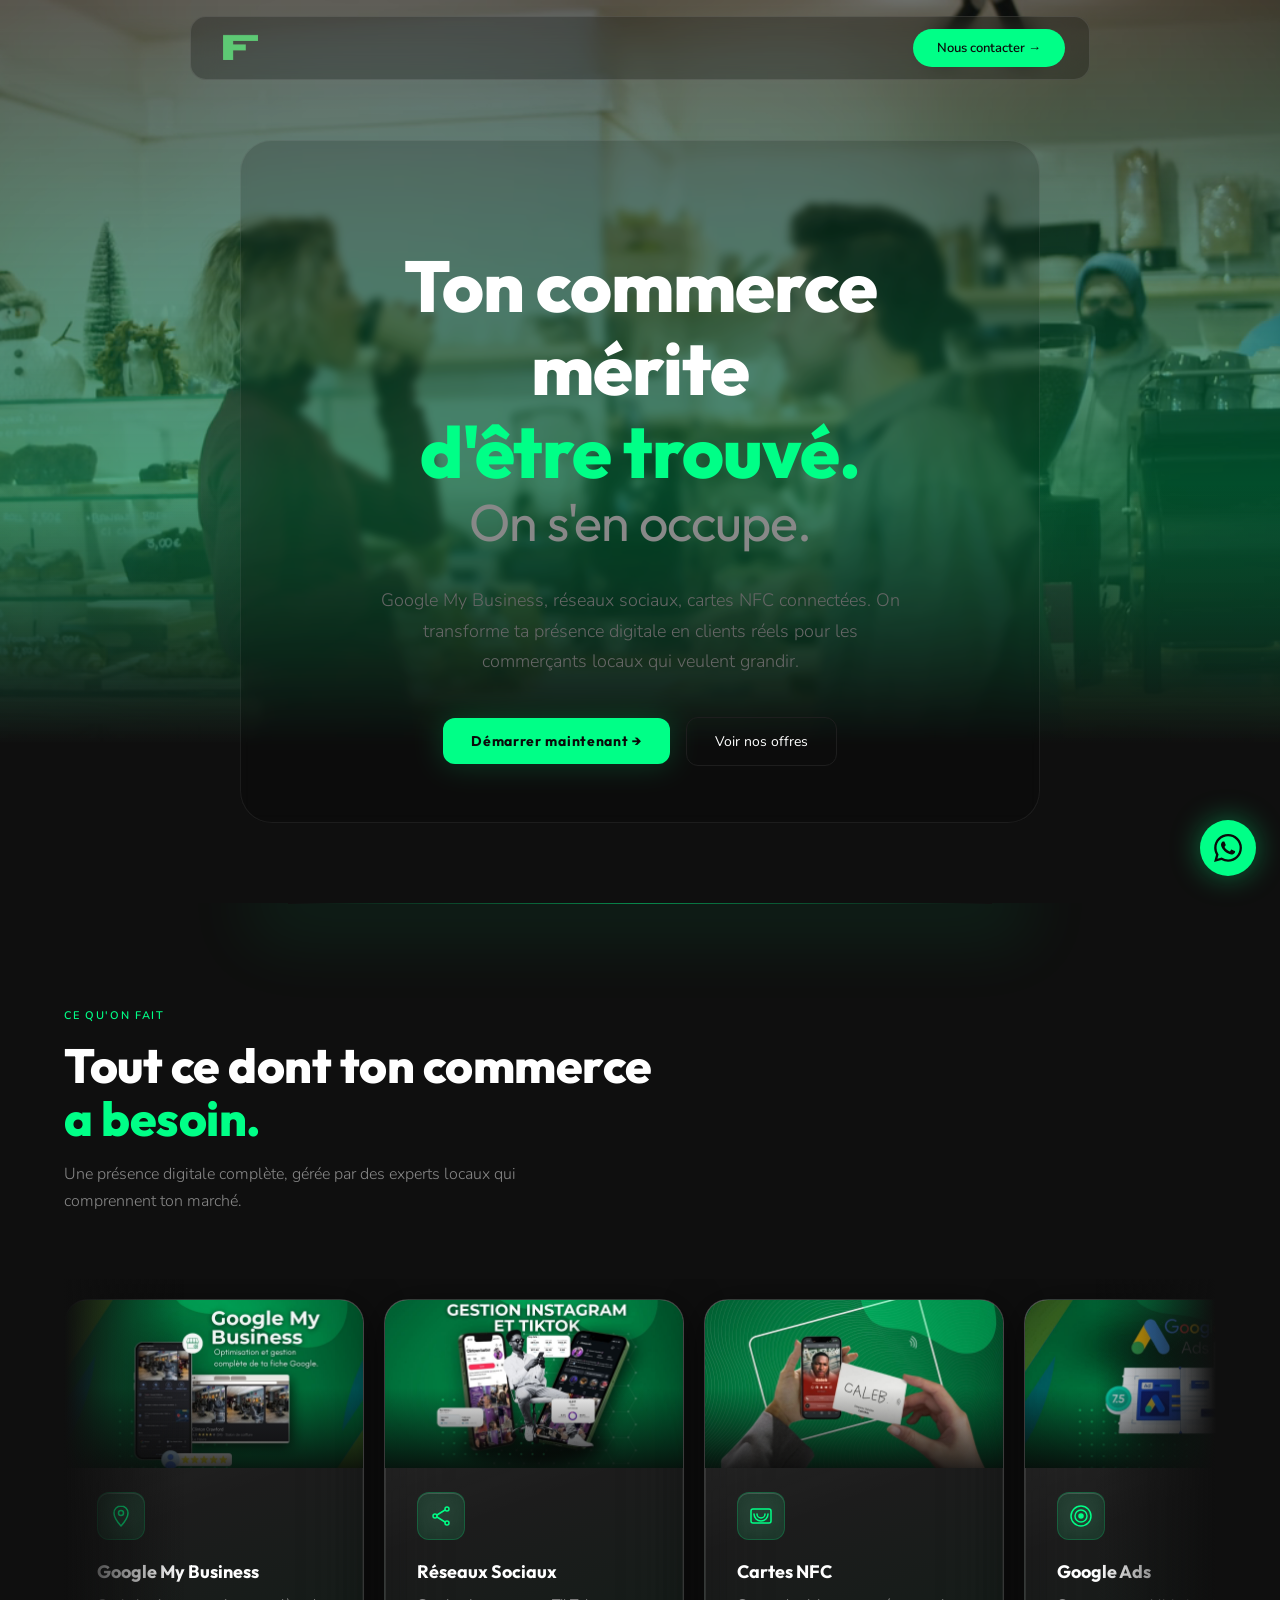
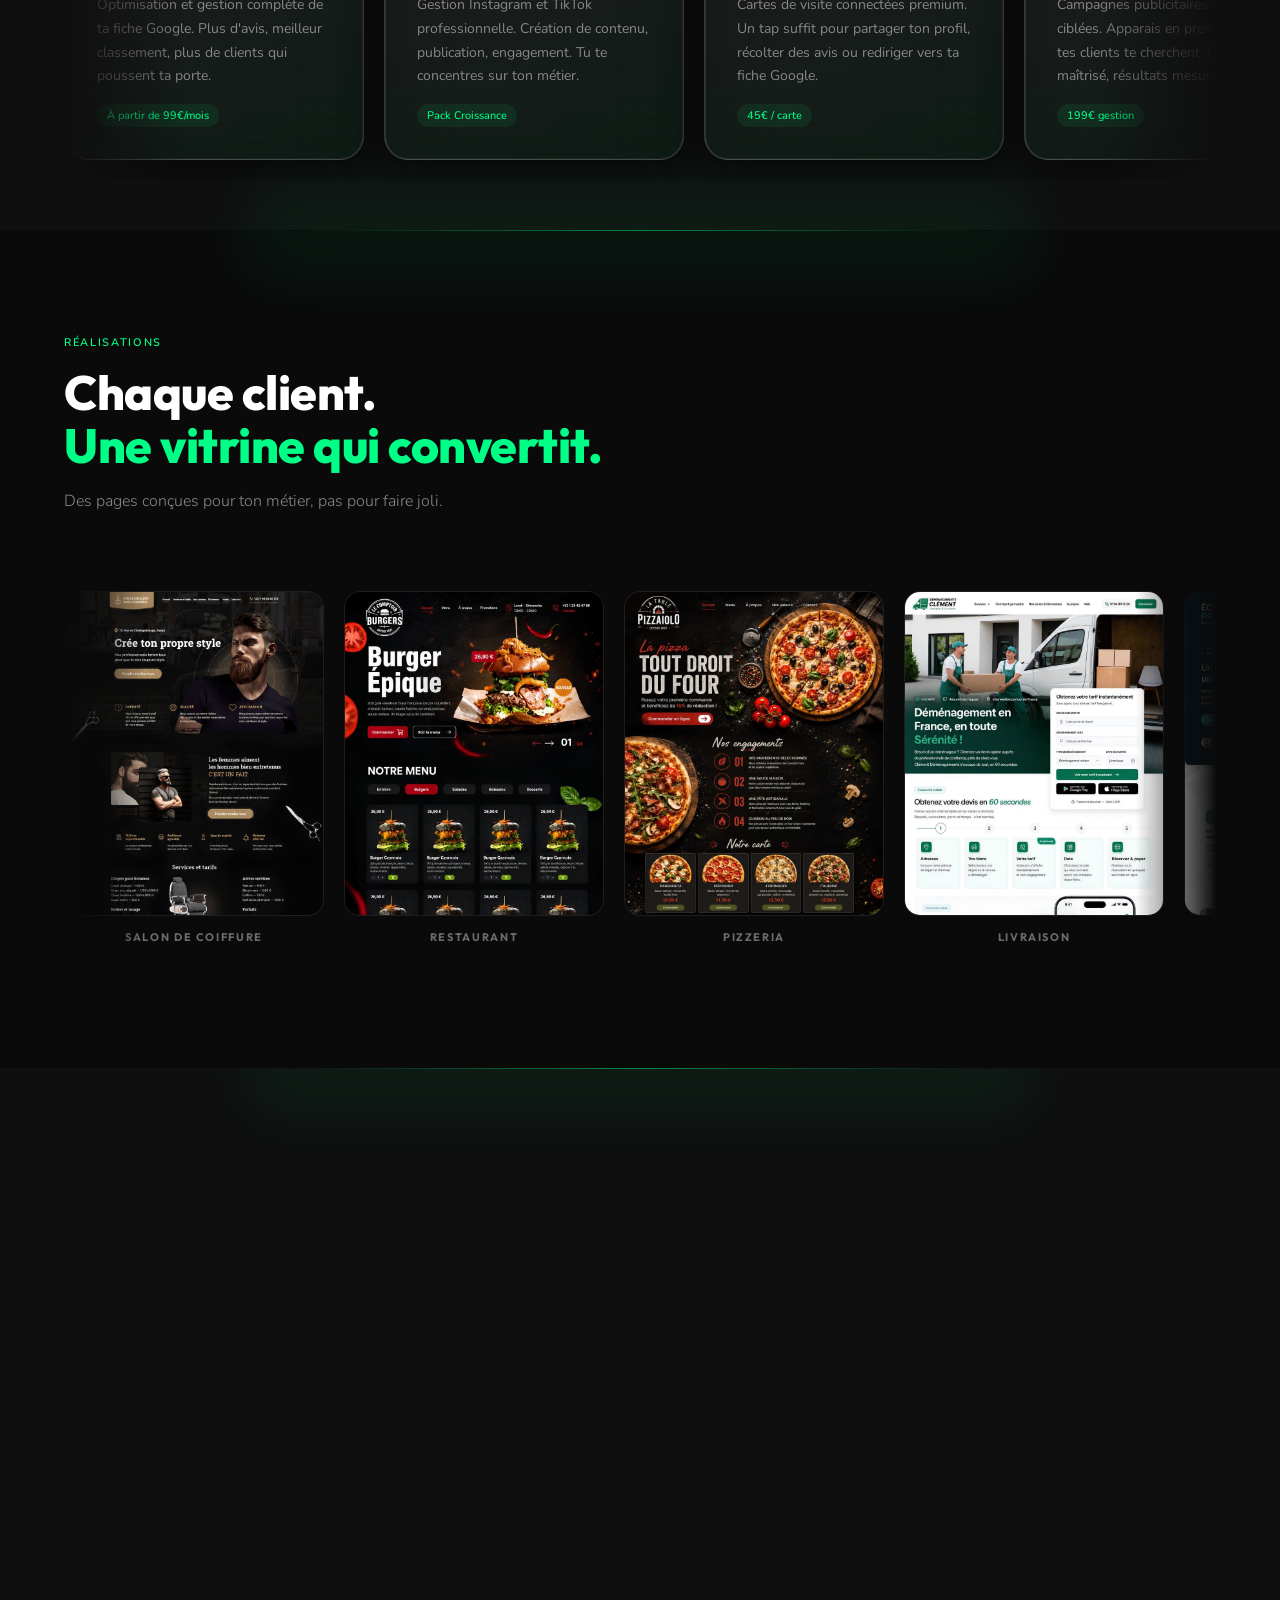
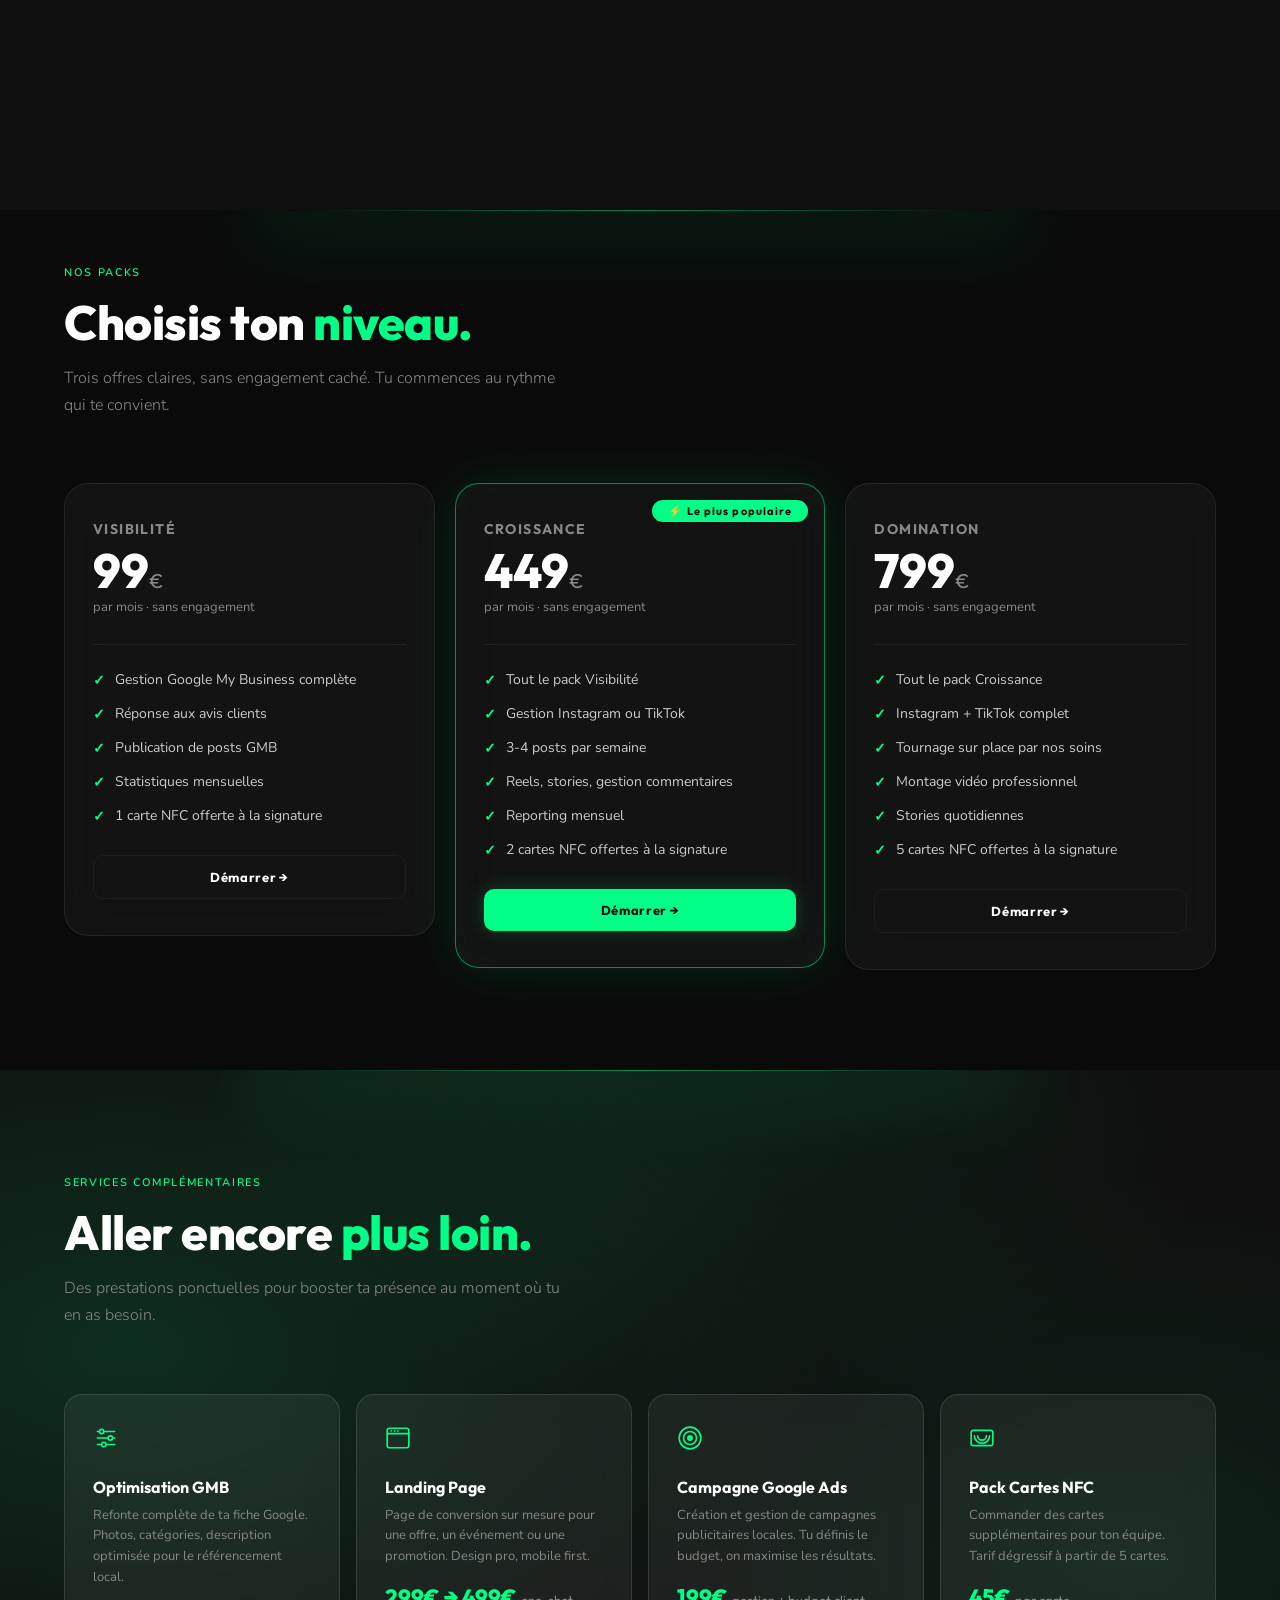
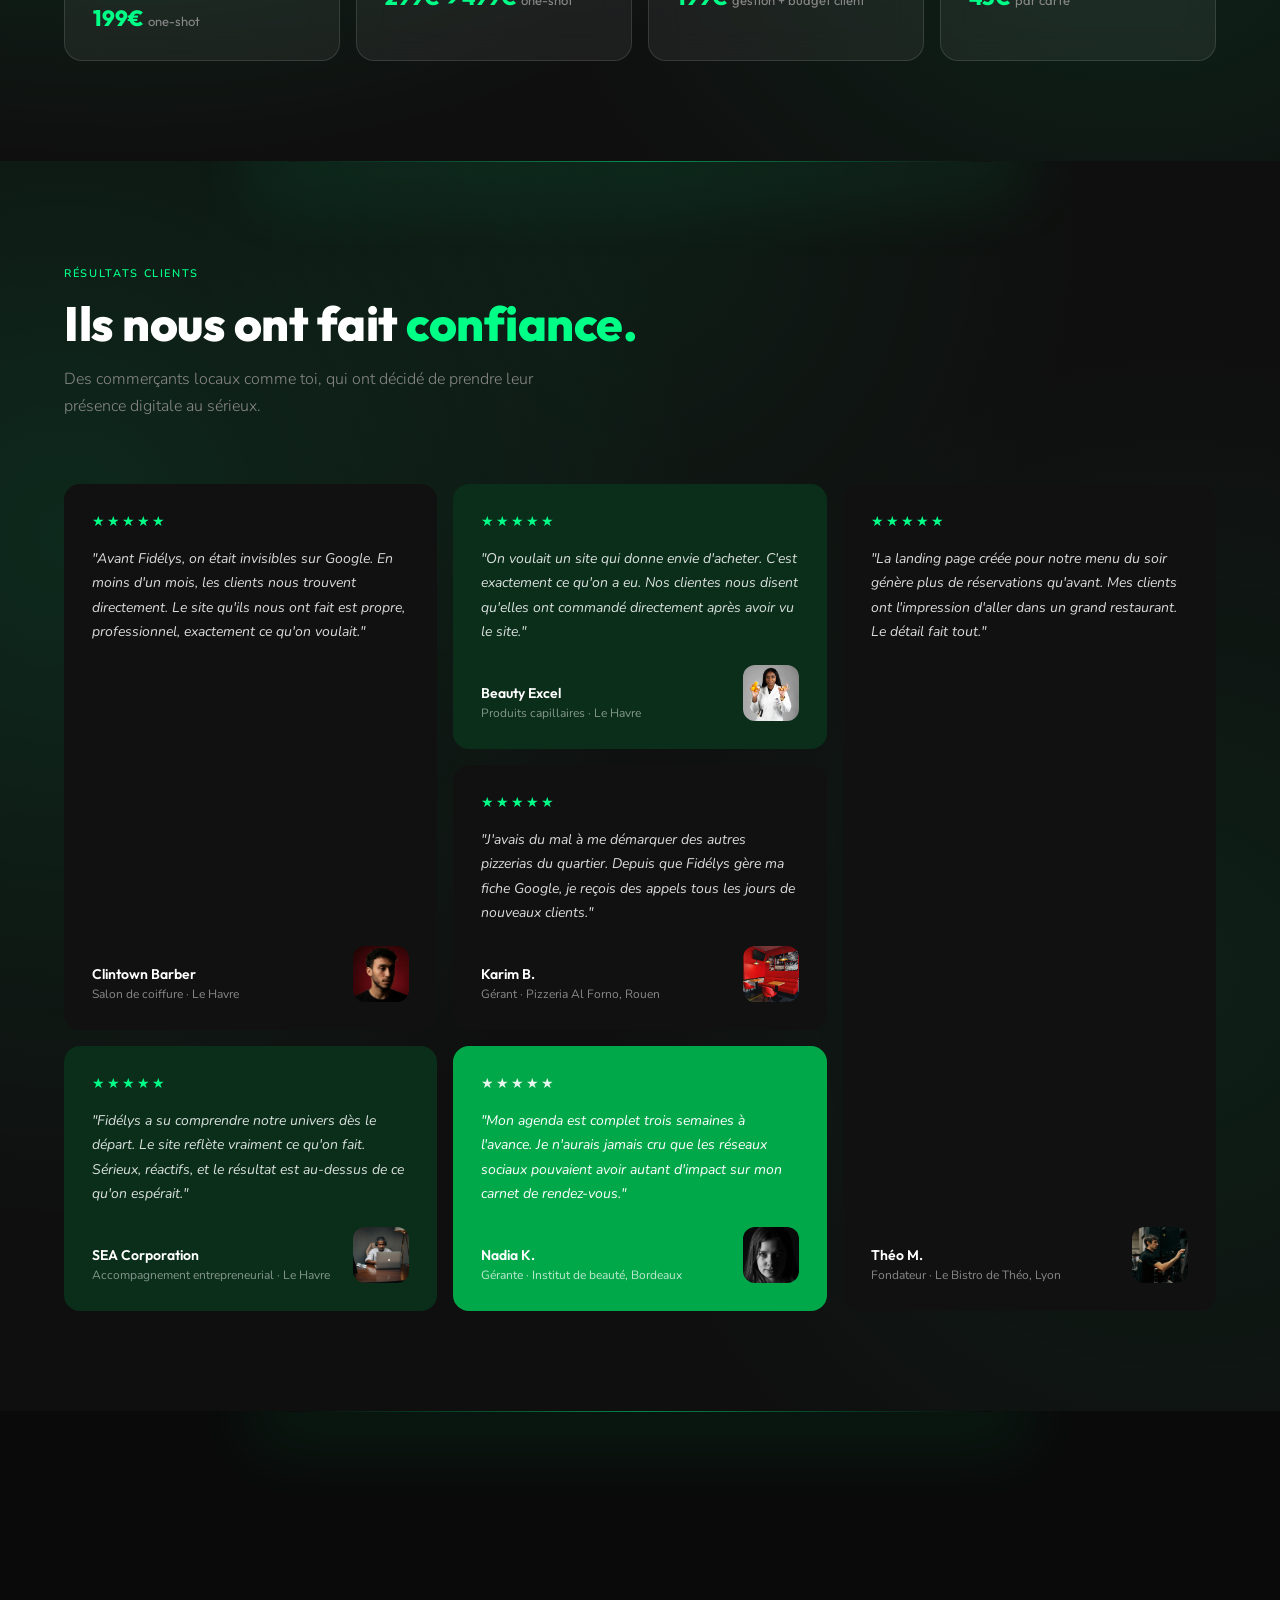
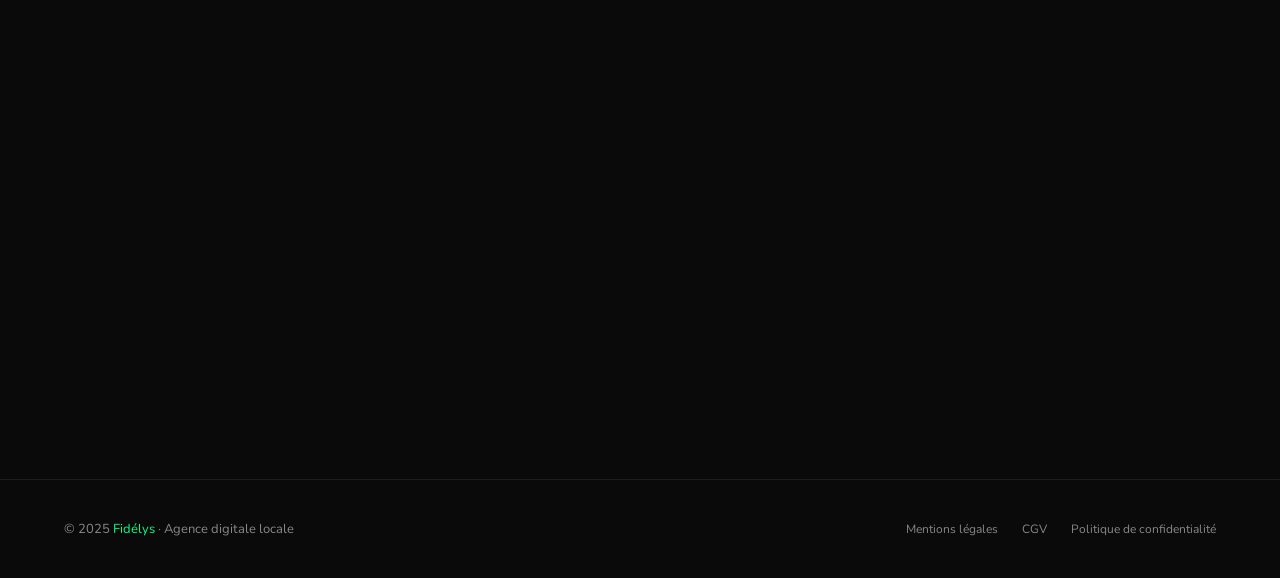
==== commit 3112d860: "update" ====
--- a/index.html
+++ b/index.html
@@ -4,6 +4,8 @@
 <meta charset="UTF-8">
 <meta name="viewport" content="width=device-width, initial-scale=1.0">
 <title>Fidélys Agence Digitale Locale</title>
+<link rel="icon" type="image/png" href="images/logo_fidelys.png">
+<link rel="apple-touch-icon" href="images/logo_fidelys.png">
 <link href="https://fonts.googleapis.com/css2?family=Outfit:wght@300;400;500;600;700;800;900&family=Nunito:ital,wght@0,300;0,400;0,500;0,600;1,300&display=swap" rel="stylesheet">
 <style>
 :root {
@@ -16,6 +18,8 @@
   --white: #FFFFFF;
   --gray: #888;
   --light-gray: #333;
+  --gold: #C9A84C;
+  --gold-dim: #a8893a;
 }
 
 *, *::before, *::after { margin: 0; padding: 0; box-sizing: border-box; }
@@ -39,55 +43,35 @@
 /* ===================== NAV ===================== */
 nav {
   position: fixed;
-  top: 0; left: 0; right: 0;
+  top: 16px;
+  left: 50%;
+  transform: translateX(-50%);
   z-index: 100;
-  padding: 0 5vw;
-  height: 68px;
+  width: calc(100% - 40px);
+  max-width: 900px;
+  padding: 0 24px;
+  height: 64px;
   display: flex;
   align-items: center;
   justify-content: space-between;
-  background: rgba(10,10,10,0.85);
-  backdrop-filter: blur(20px);
-  border-bottom: 1px solid var(--border);
+  background: rgba(0,0,0,0.25);
+  backdrop-filter: blur(12px);
+  -webkit-backdrop-filter: blur(12px);
+  border-radius: 16px;
+  border: 1px solid rgba(255,255,255,0.1);
 }
 
 .nav-logo {
   display: flex;
   align-items: center;
-  gap: 10px;
   text-decoration: none;
 }
 
-.nav-icon {
-  width: 36px;
+.nav-logo img {
   height: 36px;
-  border: 1.5px solid var(--green);
-  border-radius: 8px;
-  display: flex;
-  align-items: center;
-  justify-content: center;
-  box-shadow: 0 0 10px rgba(0,255,135,0.3);
-}
-
-.nav-icon span {
-  font-family: 'Outfit', sans-serif;
-  font-weight: 800;
-  font-size: 18px;
-  color: var(--green);
-  text-shadow: 0 0 8px rgba(0,255,135,0.8);
-  line-height: 1;
-}
-
-.nav-wordmark {
-  font-family: 'Outfit', sans-serif;
-  font-weight: 800;
-  font-size: 16px;
-  letter-spacing: 0.1em;
-  color: var(--white);
-  text-transform: uppercase;
-}
-
-.nav-wordmark em { color: var(--green); font-style: normal; }
+  width: auto;
+  display: block;
+}
 
 .nav-links {
   display: flex;
@@ -107,17 +91,18 @@
 .nav-links a:hover { color: var(--white); }
 
 .nav-cta {
-  background: var(--green) !important;
-  color: var(--black) !important;
-  padding: 8px 18px;
-  border-radius: 8px;
-  font-weight: 600 !important;
-  font-size: 13px !important;
-  transition: box-shadow 0.2s, transform 0.2s !important;
+  font-size: 13px;
+  font-weight: 600;
+  color: var(--black);
+  text-decoration: none;
+  background: var(--green);
+  border-radius: 50px;
+  padding: 10px 24px;
+  transition: background 0.2s, transform 0.2s;
 }
 
 .nav-cta:hover {
-  box-shadow: 0 0 20px rgba(0,255,135,0.4) !important;
+  background: var(--green-dim);
   transform: translateY(-1px);
 }
 
@@ -147,9 +132,32 @@
   display: flex;
   align-items: center;
   justify-content: center;
-  padding: 100px 5vw 80px;
+  padding: 140px 5vw 80px;
   position: relative;
   background: var(--dark);
+}
+
+
+.hero-bg {
+  position: absolute;
+  inset: 0;
+  overflow: hidden;
+  pointer-events: none;
+}
+
+.hero-video {
+  position: absolute;
+  top: 0; left: 0;
+  width: 100%; height: 100%;
+  object-fit: cover;
+  pointer-events: none;
+}
+
+.hero-overlay {
+  position: absolute;
+  inset: 0;
+  background: rgba(0,0,0,0.50);
+  z-index: 1;
 }
 
 .hero-bottom-glow {
@@ -165,42 +173,6 @@
   pointer-events: none;
 }
 
-.hero-bg {
-  position: absolute;
-  inset: 0;
-  overflow: hidden;
-  pointer-events: none;
-}
-
-.hero-orb {
-  position: absolute;
-  border-radius: 50%;
-  filter: blur(80px);
-}
-
-.hero-orb-1 {
-  width: 500px; height: 500px;
-  background: rgba(0,255,135,0.06);
-  top: -100px; right: -100px;
-}
-
-.hero-orb-2 {
-  width: 300px; height: 300px;
-  background: rgba(0,255,135,0.04);
-  bottom: 0; left: 10%;
-}
-
-.hero-grid {
-  position: absolute;
-  inset: 0;
-  z-index: 2;
-  background-image:
-    linear-gradient(rgba(0,255,135,0.04) 1px, transparent 1px),
-    linear-gradient(90deg, rgba(0,255,135,0.04) 1px, transparent 1px);
-  background-size: 60px 60px;
-  pointer-events: none;
-}
-
 /* Barres gradient animées */
 .hero-bars {
   position: absolute;
@@ -230,9 +202,9 @@
   margin: 0 auto;
   text-align: center;
   width: 100%;
-  background: rgba(255,255,255,0.03);
-  backdrop-filter: blur(20px);
-  -webkit-backdrop-filter: blur(20px);
+  background: rgba(0,0,0,0.15);
+  backdrop-filter: blur(4px);
+  -webkit-backdrop-filter: blur(4px);
   border: 1px solid rgba(255,255,255,0.07);
   border-radius: 32px;
   padding: 56px 48px;
@@ -975,168 +947,98 @@
   overflow: hidden;
 }
 
-.resultats-carousel { overflow: hidden; }
-
-.resultats-track {
-  display: flex;
-  gap: 20px;
-  transition: transform 0.55s cubic-bezier(0.23, 1, 0.32, 1);
-  will-change: transform;
-}
-
-.resultat-card {
-  flex-shrink: 0;
-  background: rgba(255,255,255,0.06);
-  backdrop-filter: blur(16px);
-  -webkit-backdrop-filter: blur(16px);
-  border: 1px solid rgba(255,255,255,0.12);
-  border-radius: 20px;
-  padding: 32px;
+/* ===================== TÉMOIGNAGES (grille bento) ===================== */
+.temoignages-bento {
+  display: grid;
+  grid-template-columns: repeat(3, 1fr);
+  grid-template-rows: repeat(3, 1fr);
+  gap: 16px;
+  min-height: 720px;
+}
+
+.temoignage-card {
+  border-radius: 16px;
+  padding: 28px;
+  display: flex;
+  flex-direction: column;
   position: relative;
   overflow: hidden;
-  isolation: isolate;
-  transition: border-color 0.3s, transform 0.35s cubic-bezier(0.23, 1, 0.32, 1), box-shadow 0.3s, background 0.3s;
-}
-
-.resultat-card::before {
-  content: '';
-  position: absolute;
-  inset: 0;
-  background: radial-gradient(circle at 50% 110%, rgba(0,255,135,0.2), transparent 65%);
-  filter: blur(20px);
-  opacity: 0;
-  transition: opacity 0.5s ease;
-  z-index: -1;
-  pointer-events: none;
-}
-
-.resultat-card:hover::before { opacity: 1; }
-
-.resultat-card:hover {
-  border-color: rgba(0,255,135,0.25);
-  transform: translateY(-5px);
-  background: rgba(255,255,255,0.08);
-  box-shadow: 0 16px 40px rgba(0,0,0,0.4), 0 0 25px rgba(0,255,135,0.07);
-}
-
-.resultat-stars {
-  display: flex;
+  transition: transform 0.3s ease, box-shadow 0.3s ease;
+}
+
+.temoignage-card:hover {
+  transform: translateY(-3px);
+  box-shadow: 0 20px 48px rgba(0,0,0,0.5);
+}
+
+.temoignage-card.bg-noir        { background: #111111; }
+.temoignage-card.bg-vert-fonce  { background: #0a2e1a; }
+.temoignage-card.bg-vert-accent { background: #00a84a; }
+
+.tc-1 { grid-column: 1; grid-row: 1 / span 2; }
+.tc-2 { grid-column: 1; grid-row: 3; }
+.tc-3 { grid-column: 2; grid-row: 1; }
+.tc-4 { grid-column: 2; grid-row: 2; }
+.tc-5 { grid-column: 2; grid-row: 3; }
+.tc-6 { grid-column: 3; grid-row: 1 / span 3; }
+
+.temoignage-stars {
+  font-size: 14px;
+  color: var(--green);
+  letter-spacing: 2px;
+  margin-bottom: 16px;
+  flex-shrink: 0;
+}
+
+.temoignage-card.bg-vert-accent .temoignage-stars { color: rgba(255,255,255,0.9); }
+
+.temoignage-texte {
+  font-size: 14px;
+  color: rgba(255,255,255,0.85);
+  line-height: 1.75;
+  font-style: italic;
+  flex-grow: 1;
+}
+
+.temoignage-card.bg-vert-accent .temoignage-texte { color: #ffffff; }
+
+.temoignage-footer {
+  display: flex;
+  align-items: flex-end;
+  justify-content: space-between;
+  gap: 12px;
+  margin-top: 20px;
+  flex-shrink: 0;
+}
+
+.temoignage-auteur {
+  display: flex;
+  flex-direction: column;
   gap: 3px;
-  margin-bottom: 16px;
-}
-
-.resultat-stars span { color: var(--green); font-size: 16px; }
-
-.resultat-text {
-  font-size: 15px;
-  color: #ccc;
-  line-height: 1.7;
-  font-style: italic;
-  margin-bottom: 20px;
-}
-
-.resultat-author {
-  display: flex;
-  align-items: center;
-  gap: 12px;
-}
-
-.resultat-avatar {
-  width: 42px;
-  height: 42px;
-  background: rgba(0,255,135,0.1);
-  border: 1px solid rgba(0,255,135,0.2);
-  border-radius: 50%;
-  display: flex;
-  align-items: center;
-  justify-content: center;
-  font-family: 'Outfit', sans-serif;
-  font-weight: 700;
-  font-size: 16px;
-  color: var(--green);
-  flex-shrink: 0;
-}
-
-.resultat-name {
+}
+
+.temoignage-nom {
   font-family: 'Outfit', sans-serif;
   font-weight: 600;
   font-size: 14px;
-}
-
-.resultat-role {
+  color: #ffffff;
+}
+
+.temoignage-role {
   font-size: 12px;
-  color: var(--gray);
-}
-
-.resultat-stat {
-  display: inline-flex;
-  align-items: center;
-  gap: 6px;
-  background: rgba(0,255,135,0.06);
-  border: 1px solid rgba(0,255,135,0.15);
-  border-radius: 8px;
-  padding: 6px 12px;
-  margin-top: 16px;
-  font-size: 12px;
-  color: var(--green);
-  font-weight: 500;
-}
-
-.carousel-nav {
-  display: flex;
-  align-items: center;
-  justify-content: center;
-  gap: 16px;
-  margin-top: 36px;
-}
-
-.carousel-btn {
-  width: 44px;
-  height: 44px;
-  background: rgba(255,255,255,0.06);
-  backdrop-filter: blur(10px);
-  -webkit-backdrop-filter: blur(10px);
-  border: 1px solid rgba(255,255,255,0.12);
-  border-radius: 50%;
-  display: flex;
-  align-items: center;
-  justify-content: center;
-  cursor: pointer;
-  transition: background 0.3s, border-color 0.3s, opacity 0.3s;
-  color: var(--white);
-}
-
-.carousel-btn:hover {
-  background: rgba(0,255,135,0.12);
-  border-color: rgba(0,255,135,0.35);
-}
-
-.carousel-btn:disabled {
-  opacity: 0.3;
-  cursor: default;
-  pointer-events: none;
-}
-
-.carousel-dots {
-  display: flex;
-  gap: 8px;
-  align-items: center;
-}
-
-.carousel-dot {
-  width: 8px;
-  height: 8px;
-  border-radius: 50%;
-  background: rgba(255,255,255,0.2);
-  cursor: pointer;
-  transition: background 0.3s, width 0.3s, border-radius 0.3s;
+  color: rgba(255,255,255,0.5);
+}
+
+.temoignage-card.bg-vert-accent .temoignage-role { color: rgba(255,255,255,0.75); }
+
+.temoignage-photo {
+  width: 56px;
+  height: 56px;
+  border-radius: 12px;
+  background: rgba(255,255,255,0.12);
   flex-shrink: 0;
-}
-
-.carousel-dot.active {
-  background: var(--green);
-  width: 24px;
-  border-radius: 4px;
+  object-fit: cover;
+  display: block;
 }
 
 /* ===================== CONTACT ===================== */
@@ -1324,19 +1226,140 @@
   transform: translateY(0) scale(1);
 }
 
+/* ===================== RÉALISATIONS ===================== */
+#realisations {
+  background: var(--black);
+  position: relative;
+}
+
+.real-wrapper {
+  position: relative;
+  overflow: hidden;
+}
+
+/* Fondu sur les bords */
+.real-wrapper::before,
+.real-wrapper::after {
+  content: '';
+  position: absolute;
+  top: 0; bottom: 0;
+  width: 80px;
+  z-index: 2;
+  pointer-events: none;
+}
+.real-wrapper::before {
+  left: 0;
+  background: linear-gradient(to right, var(--black), transparent);
+}
+.real-wrapper::after {
+  right: 0;
+  background: linear-gradient(to left, var(--black), transparent);
+}
+
+.real-track {
+  display: flex;
+  width: max-content;
+  animation: real-scroll 38s linear infinite;
+  padding: 12px 0 24px;
+  will-change: transform;
+}
+
+.real-card {
+  flex-shrink: 0;
+  width: 260px;
+  margin-right: 20px;
+  cursor: default;
+}
+
+.real-card-img {
+  position: relative;
+  aspect-ratio: 4 / 5;
+  border-radius: 16px;
+  overflow: hidden;
+  background: #1c1c1c;
+  border: 1px solid var(--border);
+  transition: border-color 0.35s ease, box-shadow 0.35s ease;
+}
+.real-card:hover .real-card-img {
+  border-color: rgba(201, 168, 76, 0.35);
+  box-shadow: 0 10px 40px rgba(0,0,0,0.5), 0 0 24px rgba(201,168,76,0.08);
+}
+
+.real-placeholder {
+  position: absolute;
+  inset: 0;
+  z-index: 1;
+  display: flex;
+  flex-direction: column;
+  align-items: center;
+  justify-content: center;
+  gap: 12px;
+  color: rgba(255,255,255,0.15);
+  font-size: 12px;
+  letter-spacing: 0.1em;
+  text-transform: uppercase;
+  font-family: 'Outfit', sans-serif;
+  font-weight: 600;
+  text-align: center;
+  padding: 20px;
+  user-select: none;
+}
+.real-placeholder-icon {
+  width: 40px;
+  height: 40px;
+  opacity: 0.15;
+}
+
+.real-card-img img {
+  position: absolute;
+  inset: 0;
+  z-index: 2;
+  width: 100%;
+  height: 100%;
+  object-fit: cover;
+  display: block;
+  transition: transform 0.5s cubic-bezier(0.23, 1, 0.32, 1);
+}
+.real-card:hover .real-card-img img {
+  transform: scale(1.05);
+}
+
+.real-card-label {
+  margin-top: 14px;
+  font-family: 'Outfit', sans-serif;
+  font-size: 11px;
+  font-weight: 700;
+  letter-spacing: 0.15em;
+  text-transform: uppercase;
+  color: rgba(255,255,255,0.4);
+  text-align: center;
+  transition: color 0.25s ease;
+}
+.real-card:hover .real-card-label {
+  color: var(--gold);
+}
+
+@keyframes real-scroll {
+  from { transform: translateX(-50%); }
+  to   { transform: translateX(0); }
+}
+.real-wrapper:hover .real-track {
+  animation-play-state: paused;
+}
+
 /* ===================== RESPONSIVE ===================== */
 @media (max-width: 768px) {
+  nav { width: calc(100% - 32px); padding: 0 16px; }
   .nav-links { display: none; }
   .nav-mobile-btn { display: flex; }
 
   .nfc-layout { grid-template-columns: 1fr; gap: 48px; }
   .contact-layout { grid-template-columns: 1fr; gap: 48px; }
 
-  .resultat-card { padding: 20px; }
-  .resultat-text { font-size: 13px; line-height: 1.6; }
-  .resultat-stat { font-size: 11px; padding: 5px 10px; }
-  .resultat-name { font-size: 13px; }
-  .resultat-avatar { width: 36px; height: 36px; font-size: 14px; }
+  .temoignages-bento { grid-template-columns: 1fr; grid-template-rows: auto; min-height: unset; }
+  .tc-1, .tc-2, .tc-3, .tc-4, .tc-5, .tc-6 { grid-column: 1; grid-row: auto; }
+  .temoignage-card { padding: 20px; }
+  .temoignage-texte { font-size: 13px; }
 
   .nfc-demo-img { width: 92%; max-width: 420px; }
 
@@ -1345,6 +1368,9 @@
   .hero-content { padding: 36px 24px; border-radius: 20px; }
 
   section { padding: 72px 5vw; }
+
+  .real-wrapper::before,
+  .real-wrapper::after { width: 32px; }
 
   /* Animations au scroll plus visibles sur mobile */
   .fade-up {
@@ -1361,29 +1387,21 @@
 <!-- NAV -->
 <nav>
   <a href="#hero" class="nav-logo">
-    <div class="nav-icon"><span>F</span></div>
-    <div class="nav-wordmark"><em>F</em>IDÉLYS</div>
+    <img src="logo_fidelys.png" alt="Fidélys" height="36">
   </a>
-  <ul class="nav-links">
-    <li><a href="#services">Services</a></li>
-    <li><a href="#offres">Offres</a></li>
-    <li><a href="#nfc">Cartes NFC</a></li>
-    <li><a href="#resultats">Résultats</a></li>
-    <li><a href="https://wa.me/33753344590?text=Bonjour%2C%20je%20vous%20contacte%20depuis%20le%20site%20Fid%C3%A9lys." class="nav-cta">Nous contacter →</a></li>
-  </ul>
-  <button class="nav-mobile-btn" onclick="toggleMenu()">
-    <span></span><span></span><span></span>
-  </button>
+  <a href="https://wa.me/33753344590?text=Bonjour%2C%20je%20vous%20contacte%20depuis%20le%20site%20Fid%C3%A9lys." class="nav-cta">Nous contacter →</a>
 </nav>
 
 <!-- HERO -->
 <section id="hero">
   <div class="hero-bg">
-    <div class="hero-grid"></div>
-    <div class="hero-orb hero-orb-1"></div>
-    <div class="hero-orb hero-orb-2"></div>
+    <video class="hero-video" autoplay loop muted playsinline fetchpriority="high">
+      <source src="hero-bg.webm" type="video/webm">
+    </video>
+    <div class="hero-overlay"></div>
   </div>
   <div class="hero-content">
+
 
     <h1 class="hero-title">
       Ton commerce mérite<br>
@@ -1418,7 +1436,7 @@
     <!-- Google My Business -->
     <div class="service-card fade-up">
       <div class="service-img">
-        <img src="images/gmb.jpg" alt="Google My Business">
+        <img src="images/gmb.jpg" alt="Google My Business" loading="lazy" width="800" height="168">
       </div>
       <div class="service-icon">
         <svg width="24" height="24" viewBox="0 0 24 24" fill="none" stroke="#00FF87" stroke-width="1.5" stroke-linecap="round" stroke-linejoin="round">
@@ -1433,7 +1451,7 @@
 
     <div class="service-card fade-up">
       <div class="service-img">
-        <img src="images/reseaux-sociaux.jpg" alt="Réseaux Sociaux">
+        <img src="images/reseaux-sociaux.jpg" alt="Réseaux Sociaux" loading="lazy" width="800" height="168">
       </div>
       <div class="service-icon">
         <svg width="24" height="24" viewBox="0 0 24 24" fill="none" stroke="#00FF87" stroke-width="1.5" stroke-linecap="round" stroke-linejoin="round">
@@ -1447,7 +1465,7 @@
     </div>
     <div class="service-card fade-up">
       <div class="service-img">
-        <img src="images/cartes-nfc.jpg" alt="Cartes NFC">
+        <img src="images/cartes-nfc.jpg" alt="Cartes NFC" loading="lazy" width="800" height="168">
       </div>
       <div class="service-icon">
         <svg width="24" height="24" viewBox="0 0 24 24" fill="none" stroke="#00FF87" stroke-width="1.5" stroke-linecap="round" stroke-linejoin="round">
@@ -1462,7 +1480,7 @@
     </div>
     <div class="service-card fade-up">
       <div class="service-img">
-        <img src="images/google-ads.jpg" alt="Google Ads">
+        <img src="images/google-ads.jpg" alt="Google Ads" loading="lazy" width="800" height="168">
       </div>
       <div class="service-icon">
         <svg width="24" height="24" viewBox="0 0 24 24" fill="none" stroke="#00FF87" stroke-width="1.5" stroke-linecap="round" stroke-linejoin="round">
@@ -1477,7 +1495,7 @@
     </div>
     <div class="service-card fade-up">
       <div class="service-img">
-        <img src="images/landing-pages.jpg" alt="Landing Pages">
+        <img src="images/landing-pages.jpg" alt="Landing Pages" loading="lazy" width="800" height="168">
       </div>
       <div class="service-icon">
         <svg width="24" height="24" viewBox="0 0 24 24" fill="none" stroke="#00FF87" stroke-width="1.5" stroke-linecap="round" stroke-linejoin="round">
@@ -1494,7 +1512,7 @@
     </div>
     <div class="service-card fade-up">
       <div class="service-img">
-        <img src="images/optimisation-gmb.jpg" alt="Optimisation GMB">
+        <img src="images/optimisation-gmb.jpg" alt="Optimisation GMB" loading="lazy" width="800" height="168">
       </div>
       <div class="service-icon">
         <svg width="24" height="24" viewBox="0 0 24 24" fill="none" stroke="#00FF87" stroke-width="1.5" stroke-linecap="round" stroke-linejoin="round">
@@ -1509,6 +1527,287 @@
       <div class="service-tag">199€ one-shot</div>
     </div>
   </div>
+  </div>
+</section>
+
+<!-- RÉALISATIONS -->
+<section id="realisations">
+  <div class="section-header fade-up">
+    <div class="section-badge">Réalisations</div>
+    <h2 class="section-title">Chaque client.<br><span class="accent">Une vitrine qui convertit.</span></h2>
+    <p class="section-sub">Des pages conçues pour ton métier, pas pour faire joli.</p>
+  </div>
+
+  <div class="real-wrapper">
+    <div class="real-track">
+
+      <div class="real-card">
+        <div class="real-card-img">
+          <div class="real-placeholder">
+            <svg class="real-placeholder-icon" viewBox="0 0 24 24" fill="none" stroke="currentColor" stroke-width="1.5"><path d="M3 9l9-7 9 7v11a2 2 0 01-2 2H5a2 2 0 01-2-2z"/></svg>
+            Salon de coiffure
+          </div>
+          <img src="images/realisations/coiffure.jpg" alt="Site salon de coiffure" loading="lazy" width="260" height="325">
+        </div>
+        <div class="real-card-label">Salon de coiffure</div>
+      </div>
+
+      <div class="real-card">
+        <div class="real-card-img">
+          <div class="real-placeholder">
+            <svg class="real-placeholder-icon" viewBox="0 0 24 24" fill="none" stroke="currentColor" stroke-width="1.5"><path d="M3 9l9-7 9 7v11a2 2 0 01-2 2H5a2 2 0 01-2-2z"/></svg>
+            Restaurant
+          </div>
+          <img src="images/realisations/restaurant.jpg" alt="Site restaurant" loading="lazy" width="260" height="325">
+        </div>
+        <div class="real-card-label">Restaurant</div>
+      </div>
+
+      <div class="real-card">
+        <div class="real-card-img">
+          <div class="real-placeholder">
+            <svg class="real-placeholder-icon" viewBox="0 0 24 24" fill="none" stroke="currentColor" stroke-width="1.5"><path d="M3 9l9-7 9 7v11a2 2 0 01-2 2H5a2 2 0 01-2-2z"/></svg>
+            Pizzeria
+          </div>
+          <img src="images/realisations/pizzeria.jpg" alt="Site pizzeria" loading="lazy" width="260" height="325">
+        </div>
+        <div class="real-card-label">Pizzeria</div>
+      </div>
+
+      <div class="real-card">
+        <div class="real-card-img">
+          <div class="real-placeholder">
+            <svg class="real-placeholder-icon" viewBox="0 0 24 24" fill="none" stroke="currentColor" stroke-width="1.5"><path d="M3 9l9-7 9 7v11a2 2 0 01-2 2H5a2 2 0 01-2-2z"/></svg>
+            Livraison
+          </div>
+          <img src="images/realisations/livraison.jpg" alt="Site livraison" loading="lazy" width="260" height="325">
+        </div>
+        <div class="real-card-label">Livraison</div>
+      </div>
+
+      <div class="real-card">
+        <div class="real-card-img">
+          <div class="real-placeholder">
+            <svg class="real-placeholder-icon" viewBox="0 0 24 24" fill="none" stroke="currentColor" stroke-width="1.5"><path d="M3 9l9-7 9 7v11a2 2 0 01-2 2H5a2 2 0 01-2-2z"/></svg>
+            Ménage
+          </div>
+          <img src="images/realisations/menage.jpg" alt="Site ménage" loading="lazy" width="260" height="325">
+        </div>
+        <div class="real-card-label">Ménage</div>
+      </div>
+
+      <div class="real-card">
+        <div class="real-card-img">
+          <div class="real-placeholder">
+            <svg class="real-placeholder-icon" viewBox="0 0 24 24" fill="none" stroke="currentColor" stroke-width="1.5"><path d="M3 9l9-7 9 7v11a2 2 0 01-2 2H5a2 2 0 01-2-2z"/></svg>
+            Concessionnaire
+          </div>
+          <img src="images/realisations/concessionnaire.jpg" alt="Site concessionnaire de voiture" loading="lazy" width="260" height="325">
+        </div>
+        <div class="real-card-label">Concessionnaire de voiture</div>
+      </div>
+
+      <div class="real-card">
+        <div class="real-card-img">
+          <div class="real-placeholder">
+            <svg class="real-placeholder-icon" viewBox="0 0 24 24" fill="none" stroke="currentColor" stroke-width="1.5"><path d="M3 9l9-7 9 7v11a2 2 0 01-2 2H5a2 2 0 01-2-2z"/></svg>
+            Plombier
+          </div>
+          <img src="images/realisations/plombier.jpg" alt="Site plombier" loading="lazy" width="260" height="325">
+        </div>
+        <div class="real-card-label">Plombier</div>
+      </div>
+
+      <div class="real-card">
+        <div class="real-card-img">
+          <div class="real-placeholder">
+            <svg class="real-placeholder-icon" viewBox="0 0 24 24" fill="none" stroke="currentColor" stroke-width="1.5"><path d="M3 9l9-7 9 7v11a2 2 0 01-2 2H5a2 2 0 01-2-2z"/></svg>
+            Électricien
+          </div>
+          <img src="images/realisations/electricien.jpg" alt="Site électricien" loading="lazy" width="260" height="325">
+        </div>
+        <div class="real-card-label">Électricien</div>
+      </div>
+
+      <div class="real-card">
+        <div class="real-card-img">
+          <div class="real-placeholder">
+            <svg class="real-placeholder-icon" viewBox="0 0 24 24" fill="none" stroke="currentColor" stroke-width="1.5"><path d="M3 9l9-7 9 7v11a2 2 0 01-2 2H5a2 2 0 01-2-2z"/></svg>
+            Coach sportif
+          </div>
+          <img src="images/realisations/coach.jpg" alt="Site coach sportif" loading="lazy" width="260" height="325">
+        </div>
+        <div class="real-card-label">Coach sportif</div>
+      </div>
+
+      <div class="real-card">
+        <div class="real-card-img">
+          <div class="real-placeholder">
+            <svg class="real-placeholder-icon" viewBox="0 0 24 24" fill="none" stroke="currentColor" stroke-width="1.5"><path d="M3 9l9-7 9 7v11a2 2 0 01-2 2H5a2 2 0 01-2-2z"/></svg>
+            Paysagiste
+          </div>
+          <img src="images/realisations/paysagiste.jpg" alt="Site paysagiste" loading="lazy" width="260" height="325">
+        </div>
+        <div class="real-card-label">Paysagiste</div>
+      </div>
+
+      <!-- Duplication pour boucle infinie -->
+      <div class="real-card" aria-hidden="true">
+        <div class="real-card-img">
+          <div class="real-placeholder">
+            <svg class="real-placeholder-icon" viewBox="0 0 24 24" fill="none" stroke="currentColor" stroke-width="1.5"><path d="M3 9l9-7 9 7v11a2 2 0 01-2 2H5a2 2 0 01-2-2z"/></svg>
+            Salon de coiffure
+          </div>
+          <img src="images/realisations/coiffure.jpg" alt="" loading="lazy" width="260" height="325">
+        </div>
+        <div class="real-card-label">Salon de coiffure</div>
+      </div>
+
+      <div class="real-card" aria-hidden="true">
+        <div class="real-card-img">
+          <div class="real-placeholder">
+            <svg class="real-placeholder-icon" viewBox="0 0 24 24" fill="none" stroke="currentColor" stroke-width="1.5"><path d="M3 9l9-7 9 7v11a2 2 0 01-2 2H5a2 2 0 01-2-2z"/></svg>
+            Restaurant
+          </div>
+          <img src="images/realisations/restaurant.jpg" alt="" loading="lazy" width="260" height="325">
+        </div>
+        <div class="real-card-label">Restaurant</div>
+      </div>
+
+      <div class="real-card" aria-hidden="true">
+        <div class="real-card-img">
+          <div class="real-placeholder">
+            <svg class="real-placeholder-icon" viewBox="0 0 24 24" fill="none" stroke="currentColor" stroke-width="1.5"><path d="M3 9l9-7 9 7v11a2 2 0 01-2 2H5a2 2 0 01-2-2z"/></svg>
+            Pizzeria
+          </div>
+          <img src="images/realisations/pizzeria.jpg" alt="" loading="lazy" width="260" height="325">
+        </div>
+        <div class="real-card-label">Pizzeria</div>
+      </div>
+
+      <div class="real-card" aria-hidden="true">
+        <div class="real-card-img">
+          <div class="real-placeholder">
+            <svg class="real-placeholder-icon" viewBox="0 0 24 24" fill="none" stroke="currentColor" stroke-width="1.5"><path d="M3 9l9-7 9 7v11a2 2 0 01-2 2H5a2 2 0 01-2-2z"/></svg>
+            Livraison
+          </div>
+          <img src="images/realisations/livraison.jpg" alt="" loading="lazy" width="260" height="325">
+        </div>
+        <div class="real-card-label">Livraison</div>
+      </div>
+
+      <div class="real-card" aria-hidden="true">
+        <div class="real-card-img">
+          <div class="real-placeholder">
+            <svg class="real-placeholder-icon" viewBox="0 0 24 24" fill="none" stroke="currentColor" stroke-width="1.5"><path d="M3 9l9-7 9 7v11a2 2 0 01-2 2H5a2 2 0 01-2-2z"/></svg>
+            Ménage
+          </div>
+          <img src="images/realisations/menage.jpg" alt="" loading="lazy" width="260" height="325">
+        </div>
+        <div class="real-card-label">Ménage</div>
+      </div>
+
+      <div class="real-card" aria-hidden="true">
+        <div class="real-card-img">
+          <div class="real-placeholder">
+            <svg class="real-placeholder-icon" viewBox="0 0 24 24" fill="none" stroke="currentColor" stroke-width="1.5"><path d="M3 9l9-7 9 7v11a2 2 0 01-2 2H5a2 2 0 01-2-2z"/></svg>
+            Concessionnaire
+          </div>
+          <img src="images/realisations/concessionnaire.jpg" alt="" loading="lazy" width="260" height="325">
+        </div>
+        <div class="real-card-label">Concessionnaire de voiture</div>
+      </div>
+
+      <div class="real-card" aria-hidden="true">
+        <div class="real-card-img">
+          <div class="real-placeholder">
+            <svg class="real-placeholder-icon" viewBox="0 0 24 24" fill="none" stroke="currentColor" stroke-width="1.5"><path d="M3 9l9-7 9 7v11a2 2 0 01-2 2H5a2 2 0 01-2-2z"/></svg>
+            Plombier
+          </div>
+          <img src="images/realisations/plombier.jpg" alt="" loading="lazy" width="260" height="325">
+        </div>
+        <div class="real-card-label">Plombier</div>
+      </div>
+
+      <div class="real-card" aria-hidden="true">
+        <div class="real-card-img">
+          <div class="real-placeholder">
+            <svg class="real-placeholder-icon" viewBox="0 0 24 24" fill="none" stroke="currentColor" stroke-width="1.5"><path d="M3 9l9-7 9 7v11a2 2 0 01-2 2H5a2 2 0 01-2-2z"/></svg>
+            Électricien
+          </div>
+          <img src="images/realisations/electricien.jpg" alt="" loading="lazy" width="260" height="325">
+        </div>
+        <div class="real-card-label">Électricien</div>
+      </div>
+
+      <div class="real-card" aria-hidden="true">
+        <div class="real-card-img">
+          <div class="real-placeholder">
+            <svg class="real-placeholder-icon" viewBox="0 0 24 24" fill="none" stroke="currentColor" stroke-width="1.5"><path d="M3 9l9-7 9 7v11a2 2 0 01-2 2H5a2 2 0 01-2-2z"/></svg>
+            Coach sportif
+          </div>
+          <img src="images/realisations/coach.jpg" alt="" loading="lazy" width="260" height="325">
+        </div>
+        <div class="real-card-label">Coach sportif</div>
+      </div>
+
+      <div class="real-card" aria-hidden="true">
+        <div class="real-card-img">
+          <div class="real-placeholder">
+            <svg class="real-placeholder-icon" viewBox="0 0 24 24" fill="none" stroke="currentColor" stroke-width="1.5"><path d="M3 9l9-7 9 7v11a2 2 0 01-2 2H5a2 2 0 01-2-2z"/></svg>
+            Paysagiste
+          </div>
+          <img src="images/realisations/paysagiste.jpg" alt="" loading="lazy" width="260" height="325">
+        </div>
+        <div class="real-card-label">Paysagiste</div>
+      </div>
+
+    </div>
+  </div>
+</section>
+
+<!-- CARTES NFC -->
+<section id="nfc">
+  <div class="nfc-layout">
+    <div class="fade-up">
+      <div class="section-badge">Carte NFC connectée</div>
+      <h2 class="section-title">Un tap.<br><span class="accent">Des résultats.</span></h2>
+      <p class="section-sub" style="margin-bottom:0">La carte de visite du futur. Tes clients approchent leur téléphone et en une seconde, ils accèdent à ton profil, ta fiche Google, ton Instagram.</p>
+
+      <div class="nfc-steps">
+        <div class="nfc-step">
+          <div class="nfc-step-num">1</div>
+          <div>
+            <div class="nfc-step-title">Le client approche son téléphone</div>
+            <div class="nfc-step-desc">Compatible iOS et Android. Aucune app requise.</div>
+          </div>
+        </div>
+        <div class="nfc-step">
+          <div class="nfc-step-num">2</div>
+          <div>
+            <div class="nfc-step-title">Il accède à ton profil instantanément</div>
+            <div class="nfc-step-desc">Fiche Google, réseaux sociaux, site web. Tout en un.</div>
+          </div>
+        </div>
+        <div class="nfc-step">
+          <div class="nfc-step-num">3</div>
+          <div>
+            <div class="nfc-step-title">Il laisse un avis ou te contacte</div>
+            <div class="nfc-step-desc">Ton nombre d'avis Google augmente automatiquement.</div>
+          </div>
+        </div>
+      </div>
+
+      <div class="nfc-price-box">
+        <div class="nfc-price-amount">45€</div>
+        <div class="nfc-price-label">Par carte · Impression premium<br>Livraison incluse</div>
+      </div>
+    </div>
+
+    <div class="nfc-card-visual fade-up">
+      <div class="nfc-glow" aria-hidden="true"></div>
+      <img class="nfc-demo-img" src="images/nfc-demo.png" alt="Carte NFC connectée, un tap suffit" loading="lazy" width="1200" height="900">
+    </div>
   </div>
 </section>
 
@@ -1569,51 +1868,6 @@
       <a href="https://wa.me/33753344590?text=Bonjour%2C%20je%20suis%20int%C3%A9ress%C3%A9%20par%20le%20pack%20Domination%20%C3%A0%20799%E2%82%AC%2Fmois.%20Pouvez-vous%20m%27en%20dire%20plus%20%3F" class="offre-btn offre-btn-secondary">Démarrer →</a>
     </div>
 
-  </div>
-</section>
-
-<!-- CARTES NFC -->
-<section id="nfc">
-  <div class="nfc-layout">
-    <div class="fade-up">
-      <div class="section-badge">Carte NFC connectée</div>
-      <h2 class="section-title">Un tap.<br><span class="accent">Des résultats.</span></h2>
-      <p class="section-sub" style="margin-bottom:0">La carte de visite du futur. Tes clients approchent leur téléphone et en une seconde, ils accèdent à ton profil, ta fiche Google, ton Instagram.</p>
-
-      <div class="nfc-steps">
-        <div class="nfc-step">
-          <div class="nfc-step-num">1</div>
-          <div>
-            <div class="nfc-step-title">Le client approche son téléphone</div>
-            <div class="nfc-step-desc">Compatible iOS et Android. Aucune app requise.</div>
-          </div>
-        </div>
-        <div class="nfc-step">
-          <div class="nfc-step-num">2</div>
-          <div>
-            <div class="nfc-step-title">Il accède à ton profil instantanément</div>
-            <div class="nfc-step-desc">Fiche Google, réseaux sociaux, site web. Tout en un.</div>
-          </div>
-        </div>
-        <div class="nfc-step">
-          <div class="nfc-step-num">3</div>
-          <div>
-            <div class="nfc-step-title">Il laisse un avis ou te contacte</div>
-            <div class="nfc-step-desc">Ton nombre d'avis Google augmente automatiquement.</div>
-          </div>
-        </div>
-      </div>
-
-      <div class="nfc-price-box">
-        <div class="nfc-price-amount">45€</div>
-        <div class="nfc-price-label">Par carte · Impression premium<br>Livraison incluse</div>
-      </div>
-    </div>
-
-    <div class="nfc-card-visual fade-up">
-      <div class="nfc-glow" aria-hidden="true"></div>
-      <img class="nfc-demo-img" src="images/nfc-demo.png" alt="Carte NFC connectée, un tap suffit">
-    </div>
   </div>
 </section>
 
@@ -1686,110 +1940,86 @@
     <h2 class="section-title">Ils nous ont fait <span class="accent">confiance.</span></h2>
     <p class="section-sub">Des commerçants locaux comme toi, qui ont décidé de prendre leur présence digitale au sérieux.</p>
   </div>
-  <div class="resultats-carousel" id="resultatsCarousel">
-    <div class="resultats-track" id="resultatsTrack">
-
-      <div class="resultat-card">
-        <div class="resultat-stars"><span>★</span><span>★</span><span>★</span><span>★</span><span>★</span></div>
-        <div class="resultat-text">"Avant Fidélys, j'avais 4 avis Google depuis 2 ans. En moins d'un mois, on est passé à plus de 50. Les clients mentionnent maintenant qu'ils nous ont trouvés sur Google."</div>
-        <div class="resultat-author">
-          <div class="resultat-avatar">K</div>
-          <div>
-            <div class="resultat-name">Clintown Barber</div>
-            <div class="resultat-role">Salon de coiffure · Le Havre</div>
-          </div>
-        </div>
-        <div class="resultat-stat">📈 +47 avis en 30 jours</div>
-      </div>
-
-      <div class="resultat-card">
-        <div class="resultat-stars"><span>★</span><span>★</span><span>★</span><span>★</span><span>★</span></div>
-        <div class="resultat-text">"Les cartes NFC ont changé la façon dont mes employés se présentent. Professionnel, moderne, et les clients adorent l'effet quand ils approchent leur téléphone."</div>
-        <div class="resultat-author">
-          <div class="resultat-avatar">M</div>
-          <div>
-            <div class="resultat-name">Commerce Local</div>
-            <div class="resultat-role">Gérant · Le Havre</div>
-          </div>
-        </div>
-        <div class="resultat-stat">💳 8 cartes NFC déployées</div>
-      </div>
-
-      <div class="resultat-card">
-        <div class="resultat-stars"><span>★</span><span>★</span><span>★</span><span>★</span><span>★</span></div>
-        <div class="resultat-text">"Simple, efficace, et des vrais résultats. Je n'avais pas le temps de gérer mon Instagram, maintenant c'est fait, et ça me ramène des clients."</div>
-        <div class="resultat-author">
-          <div class="resultat-avatar">S</div>
-          <div>
-            <div class="resultat-name">Salon de Beauté</div>
-            <div class="resultat-role">Gérante · Le Havre</div>
-          </div>
-        </div>
-        <div class="resultat-stat">📱 +320 abonnés en 60 jours</div>
-      </div>
-
-      <div class="resultat-card">
-        <div class="resultat-stars"><span>★</span><span>★</span><span>★</span><span>★</span><span>★</span></div>
-        <div class="resultat-text">"On avait du mal à être visibles en dehors du quartier. Fidélys a tout changé avec notre fiche Google. On reçoit maintenant des clients qui viennent spécialement de l'autre rive."</div>
-        <div class="resultat-author">
-          <div class="resultat-avatar">R</div>
-          <div>
-            <div class="resultat-name">Boulangerie Beausoleil</div>
-            <div class="resultat-role">Boulangerie artisanale · Rouen</div>
-          </div>
-        </div>
-        <div class="resultat-stat">🌟 Note Google 3,8 → 4,9</div>
-      </div>
-
-      <div class="resultat-card">
-        <div class="resultat-stars"><span>★</span><span>★</span><span>★</span><span>★</span><span>★</span></div>
-        <div class="resultat-text">"En deux mois, mes posts Instagram ont transformé mon carnet de rendez-vous. Je suis complète trois semaines à l'avance. Je n'aurais jamais cru que les réseaux pouvaient avoir autant d'impact."</div>
-        <div class="resultat-author">
-          <div class="resultat-avatar">N</div>
-          <div>
-            <div class="resultat-name">Institut Nadia K.</div>
-            <div class="resultat-role">Institut de beauté · Bordeaux</div>
-          </div>
-        </div>
-        <div class="resultat-stat">📅 Agenda complet 3 semaines à l'avance</div>
-      </div>
-
-      <div class="resultat-card">
-        <div class="resultat-stars"><span>★</span><span>★</span><span>★</span><span>★</span><span>★</span></div>
-        <div class="resultat-text">"La landing page créée pour notre menu du soir génère plus de réservations que tout ce qu'on faisait avant. Mes clients me disent qu'ils ont l'impression que c'est un grand restaurant."</div>
-        <div class="resultat-author">
-          <div class="resultat-avatar">T</div>
-          <div>
-            <div class="resultat-name">Le Bistro de Théo</div>
-            <div class="resultat-role">Restaurant · Lyon</div>
-          </div>
-        </div>
-        <div class="resultat-stat">🍽️ +68% de réservations en ligne</div>
-      </div>
-
-      <div class="resultat-card">
-        <div class="resultat-stars"><span>★</span><span>★</span><span>★</span><span>★</span><span>★</span></div>
-        <div class="resultat-text">"Mes clients repartent avec une carte NFC et la flashent devant leurs amis. C'est devenu un argument de vente. J'ai eu 3 nouveaux clients cette semaine juste grâce à ça."</div>
-        <div class="resultat-author">
-          <div class="resultat-avatar">A</div>
-          <div>
-            <div class="resultat-name">Amara Cuts</div>
-            <div class="resultat-role">Barbershop · Nantes</div>
-          </div>
-        </div>
-        <div class="resultat-stat">💳 3 clients référés en 1 semaine</div>
-      </div>
-
-    </div>
-  </div>
-  <div class="carousel-nav">
-    <button class="carousel-btn" id="resultsPrev" aria-label="Précédent">
-      <svg width="18" height="18" viewBox="0 0 24 24" fill="none" stroke="currentColor" stroke-width="2" stroke-linecap="round" stroke-linejoin="round"><path d="M15 18l-6-6 6-6"/></svg>
-    </button>
-    <div class="carousel-dots" id="resultsDots"></div>
-    <button class="carousel-btn" id="resultsNext" aria-label="Suivant">
-      <svg width="18" height="18" viewBox="0 0 24 24" fill="none" stroke="currentColor" stroke-width="2" stroke-linecap="round" stroke-linejoin="round"><path d="M9 18l6-6-6-6"/></svg>
-    </button>
+  <div class="temoignages-bento fade-up">
+
+    <!-- Card 1 — Clintown Barber (grande, colonne 1) -->
+    <div class="temoignage-card bg-noir tc-1">
+      <div class="temoignage-stars">★★★★★</div>
+      <p class="temoignage-texte">"Avant Fidélys, on était invisibles sur Google. En moins d'un mois, les clients nous trouvent directement. Le site qu'ils nous ont fait est propre, professionnel, exactement ce qu'on voulait."</p>
+      <div class="temoignage-footer">
+        <div class="temoignage-auteur">
+          <span class="temoignage-nom">Clintown Barber</span>
+          <span class="temoignage-role">Salon de coiffure · Le Havre</span>
+        </div>
+        <img src="images/testimonials/clintown.jpg" alt="Clintown Barber" class="temoignage-photo" loading="lazy" width="56" height="56" onerror="this.removeAttribute('src')">
+      </div>
+    </div>
+
+    <!-- Card 2 — SEA Corporation (petite, colonne 1) -->
+    <div class="temoignage-card bg-vert-fonce tc-2">
+      <div class="temoignage-stars">★★★★★</div>
+      <p class="temoignage-texte">"Fidélys a su comprendre notre univers dès le départ. Le site reflète vraiment ce qu'on fait. Sérieux, réactifs, et le résultat est au-dessus de ce qu'on espérait."</p>
+      <div class="temoignage-footer">
+        <div class="temoignage-auteur">
+          <span class="temoignage-nom">SEA Corporation</span>
+          <span class="temoignage-role">Accompagnement entrepreneurial · Le Havre</span>
+        </div>
+        <img src="images/testimonials/sea.jpg" alt="SEA Corporation" class="temoignage-photo" loading="lazy" width="56" height="56" onerror="this.removeAttribute('src')">
+      </div>
+    </div>
+
+    <!-- Card 3 — Beauty Excel (colonne 2) -->
+    <div class="temoignage-card bg-vert-fonce tc-3">
+      <div class="temoignage-stars">★★★★★</div>
+      <p class="temoignage-texte">"On voulait un site qui donne envie d'acheter. C'est exactement ce qu'on a eu. Nos clientes nous disent qu'elles ont commandé directement après avoir vu le site."</p>
+      <div class="temoignage-footer">
+        <div class="temoignage-auteur">
+          <span class="temoignage-nom">Beauty Excel</span>
+          <span class="temoignage-role">Produits capillaires · Le Havre</span>
+        </div>
+        <img src="images/testimonials/beautyexcel.jpg" alt="Beauty Excel" class="temoignage-photo" loading="lazy" width="56" height="56" onerror="this.removeAttribute('src')">
+      </div>
+    </div>
+
+    <!-- Card 4 — Karim B. (colonne 2) -->
+    <div class="temoignage-card bg-noir tc-4">
+      <div class="temoignage-stars">★★★★★</div>
+      <p class="temoignage-texte">"J'avais du mal à me démarquer des autres pizzerias du quartier. Depuis que Fidélys gère ma fiche Google, je reçois des appels tous les jours de nouveaux clients."</p>
+      <div class="temoignage-footer">
+        <div class="temoignage-auteur">
+          <span class="temoignage-nom">Karim B.</span>
+          <span class="temoignage-role">Gérant · Pizzeria Al Forno, Rouen</span>
+        </div>
+        <img src="images/testimonials/client4.jpg" alt="Karim B." class="temoignage-photo" loading="lazy" width="56" height="56" onerror="this.removeAttribute('src')">
+      </div>
+    </div>
+
+    <!-- Card 5 — Nadia K. (colonne 2, vert accent) -->
+    <div class="temoignage-card bg-vert-accent tc-5">
+      <div class="temoignage-stars">★★★★★</div>
+      <p class="temoignage-texte">"Mon agenda est complet trois semaines à l'avance. Je n'aurais jamais cru que les réseaux sociaux pouvaient avoir autant d'impact sur mon carnet de rendez-vous."</p>
+      <div class="temoignage-footer">
+        <div class="temoignage-auteur">
+          <span class="temoignage-nom">Nadia K.</span>
+          <span class="temoignage-role">Gérante · Institut de beauté, Bordeaux</span>
+        </div>
+        <img src="images/testimonials/client5.jpg" alt="Nadia K." class="temoignage-photo" loading="lazy" width="56" height="56" onerror="this.removeAttribute('src')">
+      </div>
+    </div>
+
+    <!-- Card 6 — Théo M. (grande, colonne 3) -->
+    <div class="temoignage-card bg-noir tc-6">
+      <div class="temoignage-stars">★★★★★</div>
+      <p class="temoignage-texte">"La landing page créée pour notre menu du soir génère plus de réservations qu'avant. Mes clients ont l'impression d'aller dans un grand restaurant. Le détail fait tout."</p>
+      <div class="temoignage-footer">
+        <div class="temoignage-auteur">
+          <span class="temoignage-nom">Théo M.</span>
+          <span class="temoignage-role">Fondateur · Le Bistro de Théo, Lyon</span>
+        </div>
+        <img src="images/testimonials/client6.jpg" alt="Théo M." class="temoignage-photo" loading="lazy" width="56" height="56" onerror="this.removeAttribute('src')">
+      </div>
+    </div>
+
   </div>
 </section>
 
@@ -1898,52 +2128,6 @@
   }
 })();
 
-// Carousel témoignages
-(function() {
-  const carousel = document.getElementById('resultatsCarousel');
-  const track = document.getElementById('resultatsTrack');
-  const dotsContainer = document.getElementById('resultsDots');
-  const prevBtn = document.getElementById('resultsPrev');
-  const nextBtn = document.getElementById('resultsNext');
-  if (!carousel || !track) return;
-
-  const cards = Array.from(track.querySelectorAll('.resultat-card'));
-  const GAP = 20;
-  let current = 0;
-
-  function getPerView() { return window.innerWidth <= 768 ? 1 : 3; }
-  function getMaxIndex() { return Math.max(0, cards.length - getPerView()); }
-
-  function setCardWidths() {
-    const w = (carousel.offsetWidth - GAP * (getPerView() - 1)) / getPerView();
-    cards.forEach(c => c.style.width = w + 'px');
-  }
-
-  function buildDots() {
-    dotsContainer.innerHTML = '';
-    for (let i = 0; i <= getMaxIndex(); i++) {
-      const dot = document.createElement('span');
-      dot.className = 'carousel-dot' + (i === current ? ' active' : '');
-      dot.addEventListener('click', () => goTo(i));
-      dotsContainer.appendChild(dot);
-    }
-  }
-
-  function goTo(index) {
-    current = Math.max(0, Math.min(index, getMaxIndex()));
-    track.style.transform = `translateX(-${current * (cards[0].offsetWidth + GAP)}px)`;
-    prevBtn.disabled = current === 0;
-    nextBtn.disabled = current === getMaxIndex();
-    buildDots();
-  }
-
-  prevBtn.addEventListener('click', () => goTo(current - 1));
-  nextBtn.addEventListener('click', () => goTo(current + 1));
-  window.addEventListener('resize', () => { setCardWidths(); goTo(Math.min(current, getMaxIndex())); });
-
-  setCardWidths();
-  goTo(0);
-})();
 
 const observer = new IntersectionObserver((entries) => {
   entries.forEach((entry, i) => {
@@ -1966,6 +2150,7 @@
     links.style.cssText = 'display:flex; flex-direction:column; position:fixed; top:68px; left:0; right:0; background:rgba(10,10,10,0.98); padding:24px 5vw; gap:20px; border-bottom:1px solid #1e1e1e; backdrop-filter:blur(20px);';
   }
 }
+
 
 const sections = document.querySelectorAll('section[id]');
 const navLinks = document.querySelectorAll('.nav-links a');
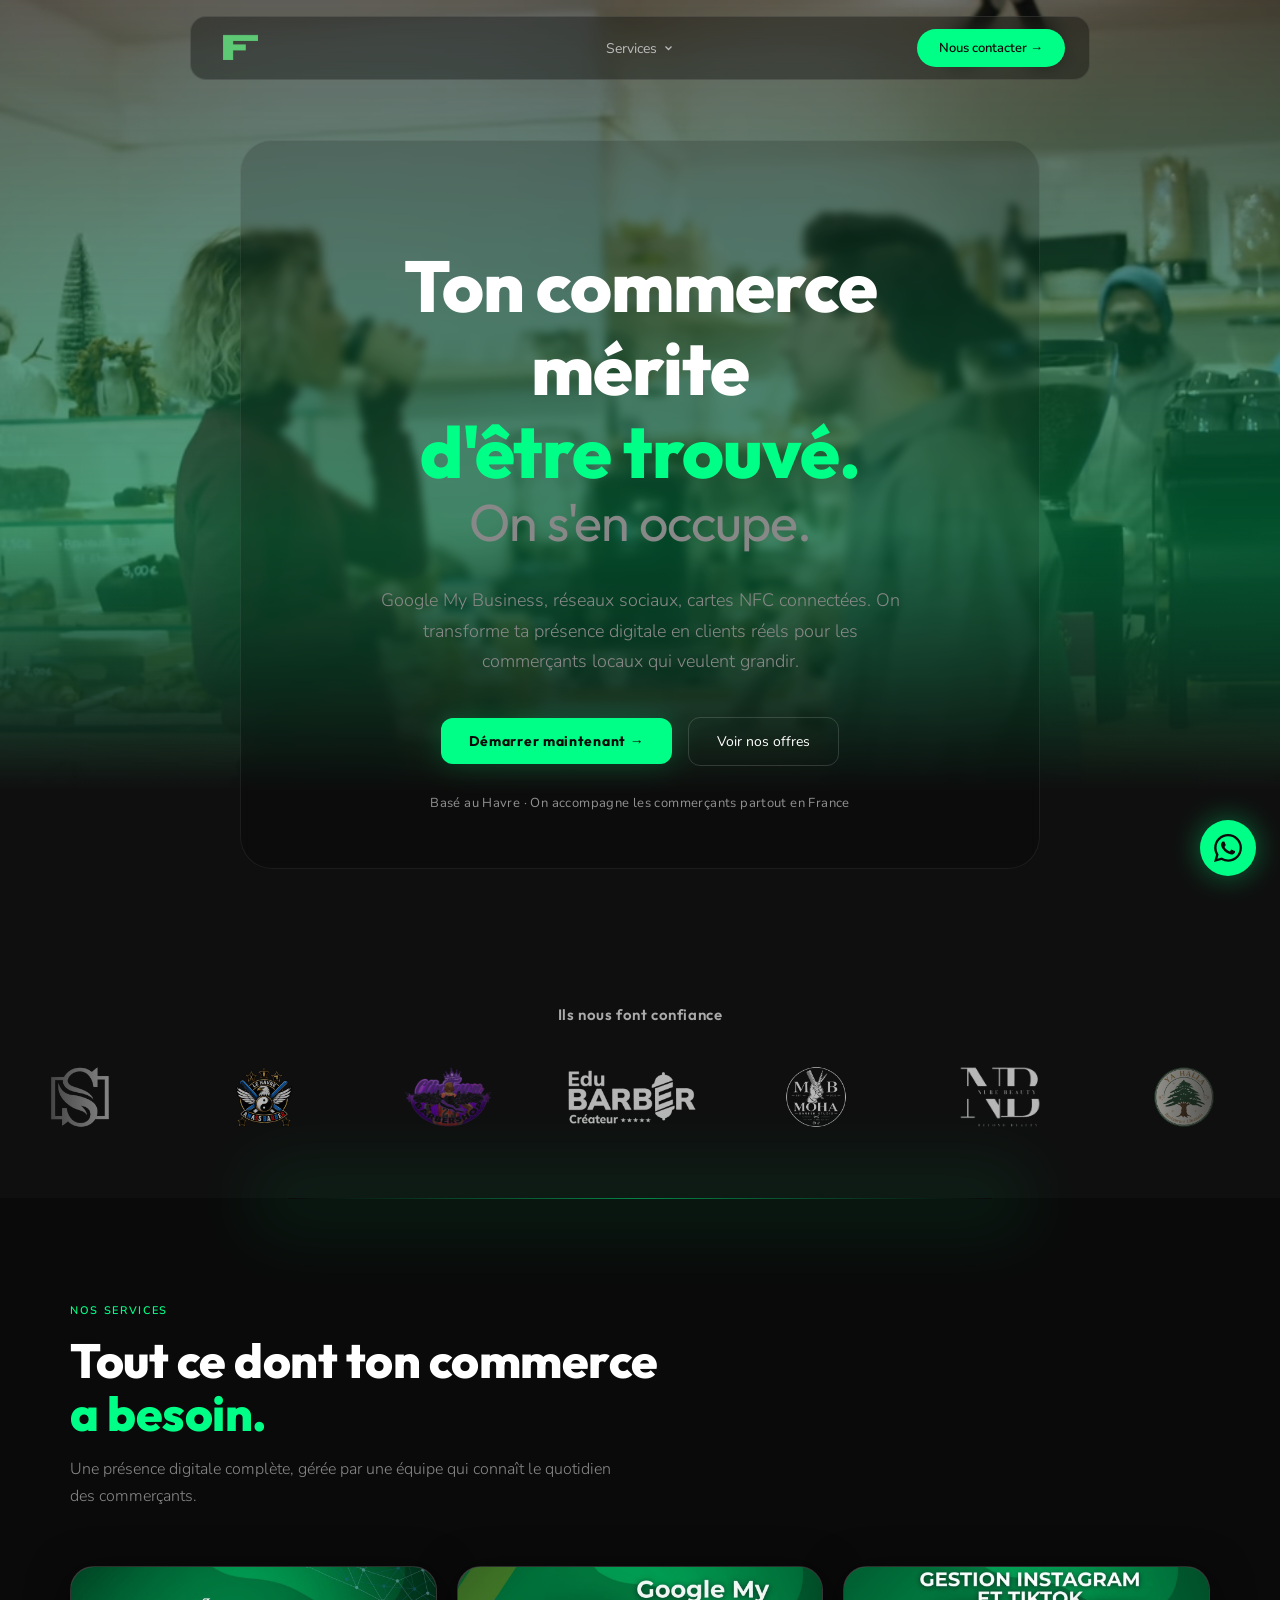
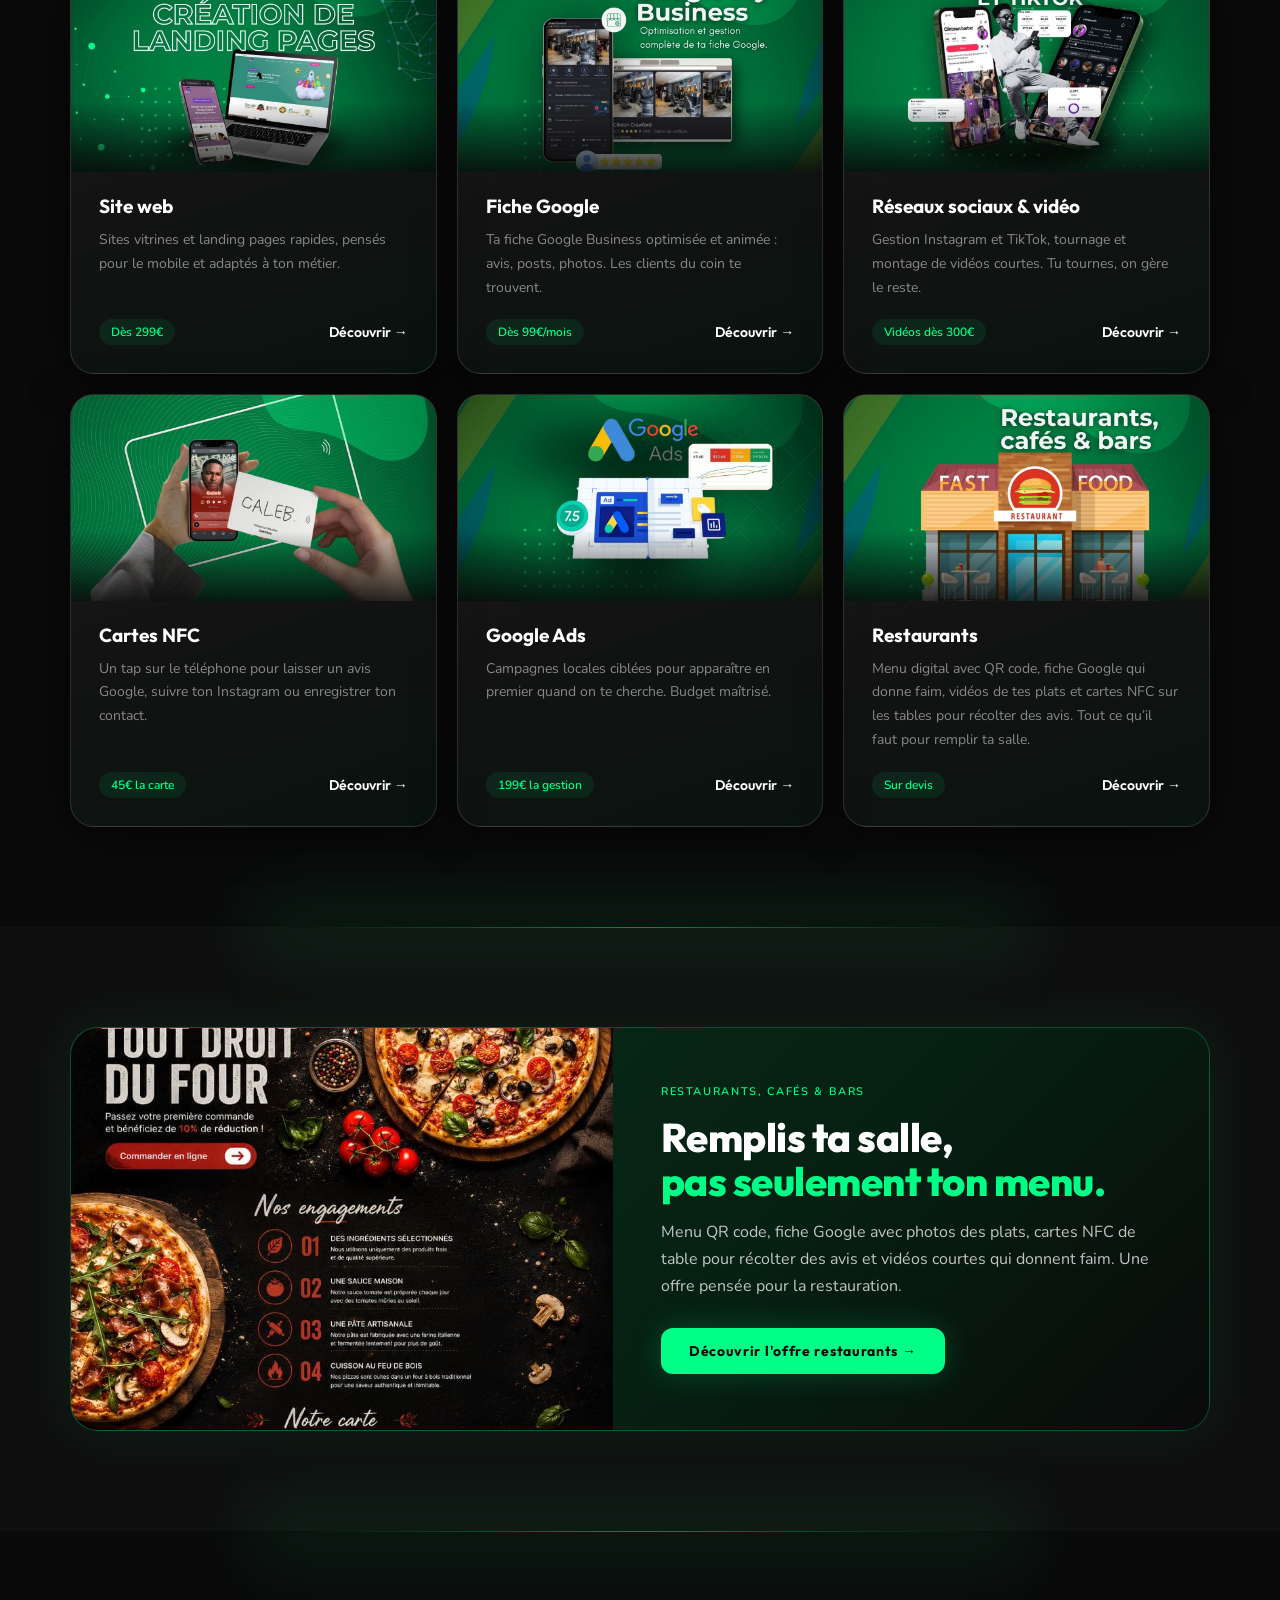
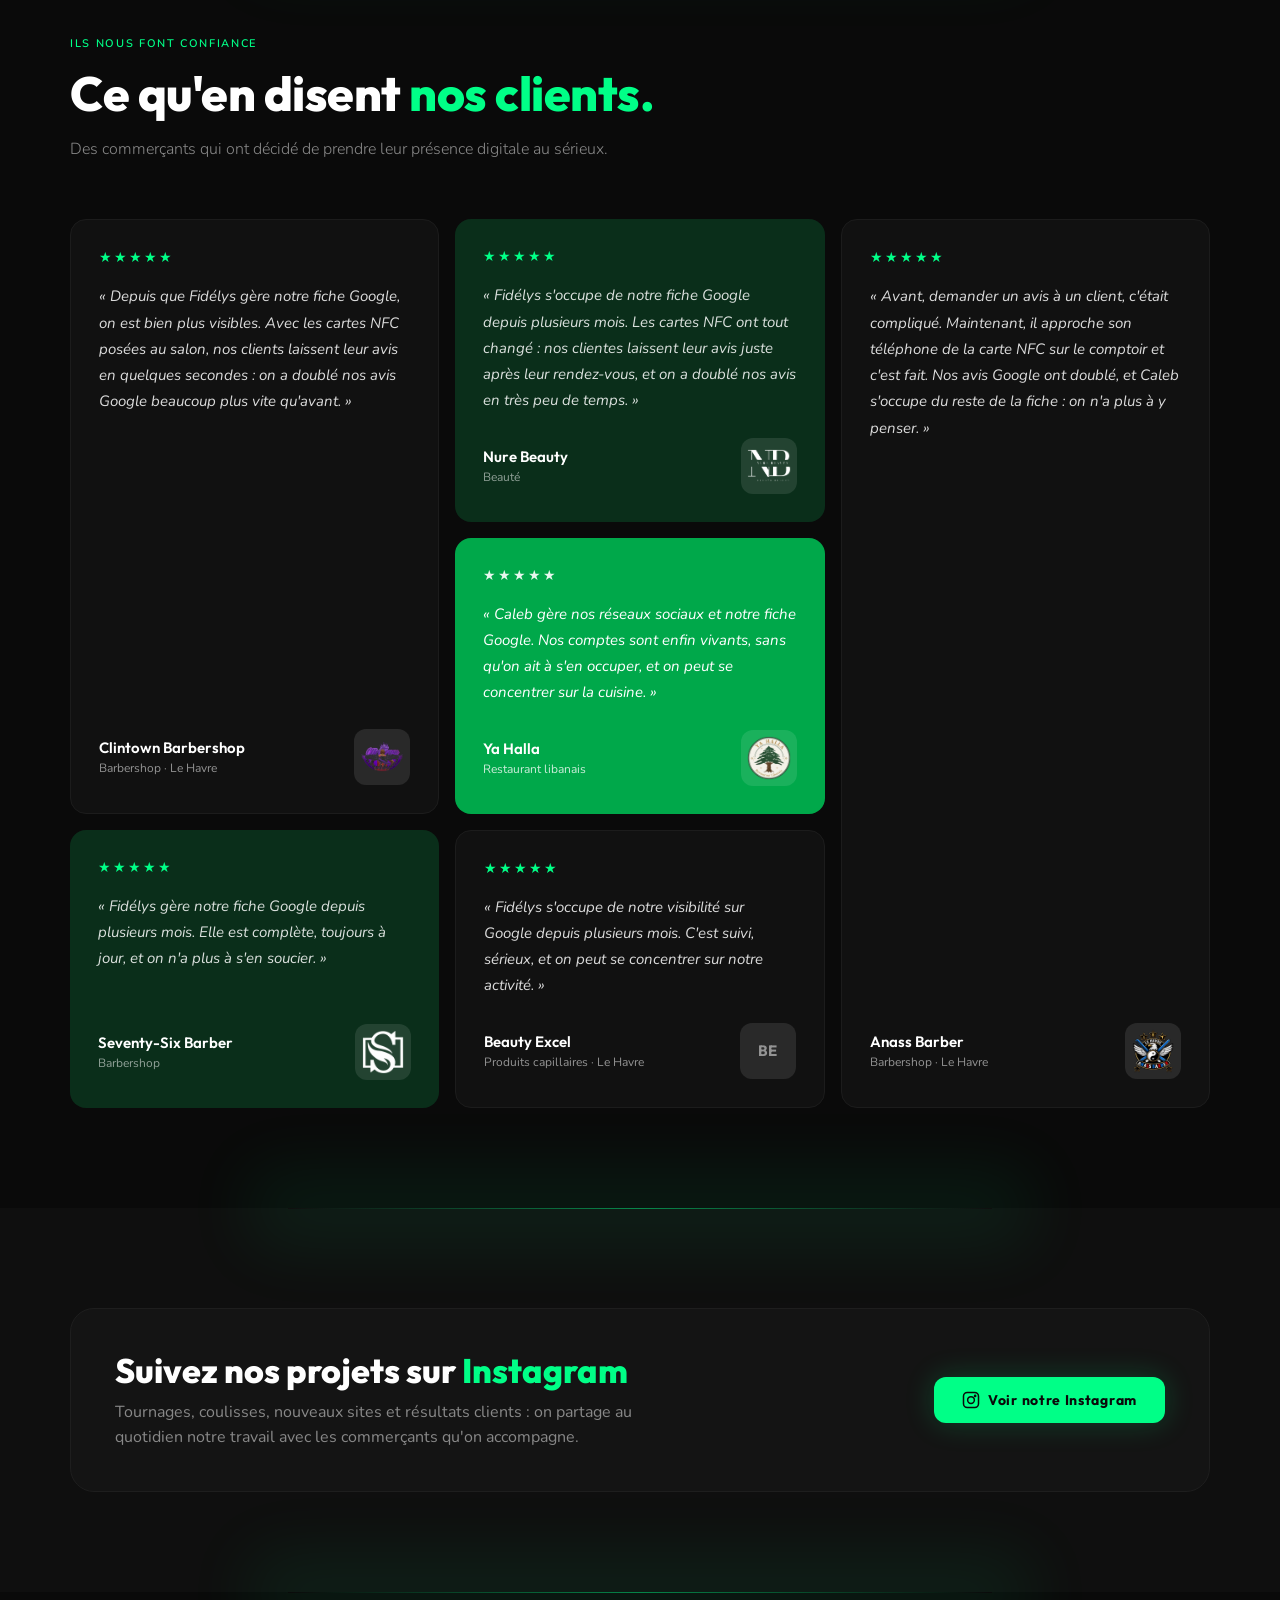
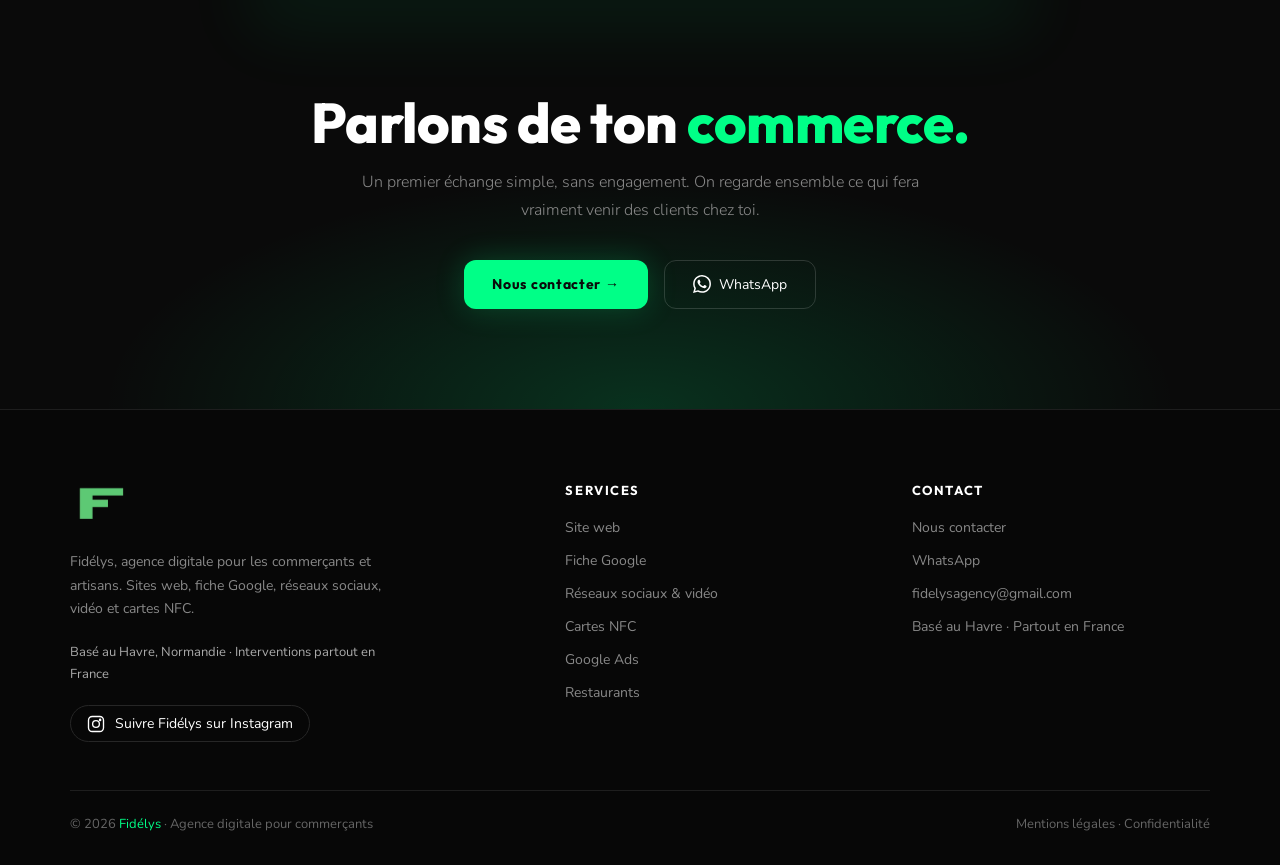
==== commit 5c7a389b: "Refonte multi-pages du site Fidélys - 8 pages : accueil, 6 pages services, contact, mentions légales" ====
--- a/index.html
+++ b/index.html
@@ -3,1406 +3,77 @@
 <head>
 <meta charset="UTF-8">
 <meta name="viewport" content="width=device-width, initial-scale=1.0">
-<title>Fidélys Agence Digitale Locale</title>
+<title>Agence digitale pour commerçants | Fidélys – Le Havre et partout en France</title>
+<meta name="description" content="Agence digitale basée au Havre, partout en France : sites web, fiche Google, réseaux sociaux, vidéo, cartes NFC et Google Ads pour commerçants, artisans et restaurants.">
+<link rel="canonical" href="https://fidelys.pro/">
+<meta property="og:type" content="website">
+<meta property="og:locale" content="fr_FR">
+<meta property="og:site_name" content="Fidélys">
+<meta property="og:title" content="Agence digitale pour commerçants | Fidélys – Le Havre et partout en France">
+<meta property="og:description" content="Agence digitale basée au Havre, partout en France : sites web, fiche Google, réseaux sociaux, vidéo, cartes NFC et Google Ads pour commerçants, artisans et restaurants.">
+<meta property="og:url" content="https://fidelys.pro/">
+<meta property="og:image" content="https://fidelys.pro/images/cartes-nfc.jpg">
 <link rel="icon" type="image/png" href="images/logo_fidelys.png">
 <link rel="apple-touch-icon" href="images/logo_fidelys.png">
-<link href="https://fonts.googleapis.com/css2?family=Outfit:wght@300;400;500;600;700;800;900&family=Nunito:ital,wght@0,300;0,400;0,500;0,600;1,300&display=swap" rel="stylesheet">
-<style>
-:root {
-  --green: #00FF87;
-  --green-dim: #00CC6A;
-  --black: #0A0A0A;
-  --dark: #0f0f0f;
-  --card: #141414;
-  --border: #1e1e1e;
-  --white: #FFFFFF;
-  --gray: #888;
-  --light-gray: #333;
-  --gold: #C9A84C;
-  --gold-dim: #a8893a;
-}
-
-*, *::before, *::after { margin: 0; padding: 0; box-sizing: border-box; }
-
-html { scroll-behavior: smooth; overflow-x: hidden; background: #0A0A0A; }
-
-body {
-  background: var(--black);
-  color: var(--white);
-  font-family: 'Nunito', sans-serif;
-  font-weight: 400;
-  overflow-x: hidden;
-  cursor: default;
-}
-
-/* ===================== SCROLLBAR ===================== */
-::-webkit-scrollbar { width: 4px; }
-::-webkit-scrollbar-track { background: var(--black); }
-::-webkit-scrollbar-thumb { background: var(--green); border-radius: 2px; }
-
-/* ===================== NAV ===================== */
-nav {
-  position: fixed;
-  top: 16px;
-  left: 50%;
-  transform: translateX(-50%);
-  z-index: 100;
-  width: calc(100% - 40px);
-  max-width: 900px;
-  padding: 0 24px;
-  height: 64px;
-  display: flex;
-  align-items: center;
-  justify-content: space-between;
-  background: rgba(0,0,0,0.25);
-  backdrop-filter: blur(12px);
-  -webkit-backdrop-filter: blur(12px);
-  border-radius: 16px;
-  border: 1px solid rgba(255,255,255,0.1);
-}
-
-.nav-logo {
-  display: flex;
-  align-items: center;
-  text-decoration: none;
-}
-
-.nav-logo img {
-  height: 36px;
-  width: auto;
-  display: block;
-}
-
-.nav-links {
-  display: flex;
-  align-items: center;
-  gap: 32px;
-  list-style: none;
-}
-
-.nav-links a {
-  font-size: 13px;
-  color: var(--gray);
-  text-decoration: none;
-  letter-spacing: 0.05em;
-  transition: color 0.2s;
-}
-
-.nav-links a:hover { color: var(--white); }
-
-.nav-cta {
-  font-size: 13px;
-  font-weight: 600;
-  color: var(--black);
-  text-decoration: none;
-  background: var(--green);
-  border-radius: 50px;
-  padding: 10px 24px;
-  transition: background 0.2s, transform 0.2s;
-}
-
-.nav-cta:hover {
-  background: var(--green-dim);
-  transform: translateY(-1px);
-}
-
-.nav-mobile-btn {
-  display: none;
-  background: none;
-  border: none;
-  cursor: pointer;
-  flex-direction: column;
-  gap: 5px;
-  padding: 4px;
-}
-
-.nav-mobile-btn span {
-  display: block;
-  width: 22px;
-  height: 2px;
-  background: var(--white);
-  border-radius: 2px;
-  transition: all 0.3s;
-}
-
-/* ===================== HERO ===================== */
-#hero {
-  min-height: 100vh;
-  overflow: hidden;
-  display: flex;
-  align-items: center;
-  justify-content: center;
-  padding: 140px 5vw 80px;
-  position: relative;
-  background: var(--dark);
-}
-
-
-.hero-bg {
-  position: absolute;
-  inset: 0;
-  overflow: hidden;
-  pointer-events: none;
-}
-
-.hero-video {
-  position: absolute;
-  top: 0; left: 0;
-  width: 100%; height: 100%;
-  object-fit: cover;
-  pointer-events: none;
-}
-
-.hero-overlay {
-  position: absolute;
-  inset: 0;
-  background: rgba(0,0,0,0.50);
-  z-index: 1;
-}
-
-.hero-bottom-glow {
-  position: absolute;
-  bottom: 0;
-  left: 0;
-  right: 0;
-  height: 420px;
-  background:
-    linear-gradient(to bottom, transparent 0%, var(--dark) 62%),
-    radial-gradient(ellipse 80% 85% at 50% 95%, rgba(0,255,135,0.32) 0%, transparent 58%);
-  z-index: 2;
-  pointer-events: none;
-}
-
-/* Barres gradient animées */
-.hero-bars {
-  position: absolute;
-  inset: 0;
-  z-index: 1;
-  display: flex;
-  overflow: hidden;
-  pointer-events: none;
-}
-
-.hero-bar {
-  flex: 1;
-  height: 100%;
-  background: linear-gradient(to top, rgba(0,255,135,0.55), transparent);
-  transform-origin: bottom;
-  animation: pulseBar 2s ease-in-out infinite alternate;
-}
-
-@keyframes pulseBar {
-  0%   { transform: scaleY(var(--s)); }
-  100% { transform: scaleY(calc(var(--s) * 0.7)); }
-}
-
-.hero-content {
-  position: relative;
-  max-width: 800px;
-  margin: 0 auto;
-  text-align: center;
-  width: 100%;
-  background: rgba(0,0,0,0.15);
-  backdrop-filter: blur(4px);
-  -webkit-backdrop-filter: blur(4px);
-  border: 1px solid rgba(255,255,255,0.07);
-  border-radius: 32px;
-  padding: 56px 48px;
-  z-index: 3;
-}
-
-.hero-badge {
-  display: inline-flex;
-  align-items: center;
-  gap: 8px;
-  background: rgba(0,255,135,0.08);
-  border: 1px solid rgba(0,255,135,0.2);
-  border-radius: 20px;
-  padding: 6px 14px;
-  margin-bottom: 32px;
-}
-
-.hero-badge-dot {
-  width: 6px;
-  height: 6px;
-  border-radius: 50%;
-  background: var(--green);
-  box-shadow: 0 0 8px var(--green);
-  animation: pulse 2s infinite;
-}
-
-@keyframes pulse {
-  0%, 100% { opacity: 1; }
-  50% { opacity: 0.4; }
-}
-
-.hero-badge span {
-  font-size: 12px;
-  color: var(--green);
-  letter-spacing: 0.08em;
-  text-transform: uppercase;
-  font-weight: 500;
-}
-
-.hero-title {
-  font-family: 'Outfit', sans-serif;
-  font-weight: 800;
-  font-size: clamp(38px, 7vw, 72px);
-  line-height: 1.15;
-  letter-spacing: -1px;
-  margin-top: 48px;
-  margin-bottom: 32px;
-}
-
-.hero-title .accent { color: var(--green); }
-
-.hero-title .line2 {
-  display: block;
-  color: var(--gray);
-  font-weight: 400;
-  font-size: clamp(28px, 5vw, 52px);
-}
-
-.hero-sub {
-  font-size: clamp(15px, 2vw, 18px);
-  color: #666;
-  line-height: 1.7;
-  max-width: 520px;
-  margin: 0 auto 40px;
-  font-weight: 300;
-}
-
-.hero-actions {
-  display: flex;
-  gap: 16px;
-  flex-wrap: wrap;
-  align-items: center;
-  justify-content: center;
-}
-
-.btn-primary {
-  display: inline-flex;
-  align-items: center;
-  gap: 8px;
-  background: var(--green);
-  color: var(--black);
-  padding: 14px 28px;
-  border-radius: 12px;
-  font-family: 'Outfit', sans-serif;
-  font-weight: 700;
-  font-size: 14px;
-  letter-spacing: 0.05em;
-  text-decoration: none;
-  transition: all 0.2s;
-  box-shadow: 0 0 30px rgba(0,255,135,0.2);
-}
-
-.btn-primary:hover {
-  box-shadow: 0 0 50px rgba(0,255,135,0.4);
-  transform: translateY(-2px);
-}
-
-.btn-secondary {
-  display: inline-flex;
-  align-items: center;
-  gap: 8px;
-  color: var(--white);
-  padding: 14px 28px;
-  border-radius: 12px;
-  font-size: 14px;
-  text-decoration: none;
-  border: 1px solid var(--border);
-  transition: all 0.2s;
-}
-
-.btn-secondary:hover {
-  border-color: var(--green);
-  color: var(--green);
-}
-
-.hero-stats {
-  display: flex;
-  gap: 40px;
-  margin-top: 64px;
-  padding-top: 40px;
-  border-top: 1px solid var(--border);
-  flex-wrap: wrap;
-  justify-content: center;
-}
-
-.stat-item {}
-
-.stat-number {
-  font-family: 'Outfit', sans-serif;
-  font-weight: 800;
-  font-size: 32px;
-  color: var(--green);
-  line-height: 1;
-  text-shadow: 0 0 20px rgba(0,255,135,0.4);
-}
-
-.stat-label {
-  font-size: 12px;
-  color: var(--gray);
-  margin-top: 4px;
-  letter-spacing: 0.05em;
-}
-
-/* ===================== SECTIONS COMMUNES ===================== */
-section { padding: 100px 5vw; position: relative; }
-
-section:not(#hero)::before {
-  content: '';
-  position: absolute;
-  top: 0;
-  left: 50%;
-  transform: translateX(-50%);
-  width: 55%;
-  height: 1px;
-  background: linear-gradient(90deg, transparent 0%, rgba(0,255,135,0.5) 50%, transparent 100%);
-  box-shadow: 0 0 70px 40px rgba(0,255,135,0.07);
-  pointer-events: none;
-  z-index: 1;
-}
-
-.section-badge {
-  display: inline-block;
-  font-size: 11px;
-  color: var(--green);
-  letter-spacing: 0.15em;
-  text-transform: uppercase;
-  font-weight: 600;
-  margin-bottom: 16px;
-}
-
-.section-title {
-  font-family: 'Outfit', sans-serif;
-  font-weight: 800;
-  font-size: clamp(28px, 4vw, 48px);
-  line-height: 1.1;
-  letter-spacing: -0.5px;
-  margin-bottom: 16px;
-}
-
-.section-title .accent { color: var(--green); }
-
-.section-sub {
-  font-size: 16px;
-  color: var(--gray);
-  line-height: 1.7;
-  max-width: 500px;
-  font-weight: 300;
-}
-
-.section-header { margin-bottom: 64px; }
-
-/* ===================== SERVICES ===================== */
-#services {
-  background: var(--dark);
-  position: relative;
-  overflow: hidden;
-  padding-bottom: 50px;
-}
-
-
-.section-header { position: relative; z-index: 1; }
-
-.services-carousel {
-  position: relative;
-  overflow: hidden;
-  z-index: 1;
-}
-
-.services-carousel::before,
-.services-carousel::after {
-  content: '';
-  position: absolute;
-  top: 0; bottom: 0;
-  width: 120px;
-  z-index: 2;
-  pointer-events: none;
-}
-
-.services-carousel::before {
-  left: 0;
-  background: linear-gradient(to right, var(--dark), transparent);
-}
-
-.services-carousel::after {
-  right: 0;
-  background: linear-gradient(to left, var(--dark), transparent);
-}
-
-.services-track {
-  display: flex;
-  gap: 20px;
-  width: max-content;
-  animation: carousel-scroll 38s linear infinite;
-  padding: 20px 0;
-}
-
-.services-track:hover { animation-play-state: paused; }
-
-@keyframes carousel-scroll {
-  from { transform: translateX(0); }
-  to { transform: translateX(-50%); }
-}
-
-.service-card {
-  background: linear-gradient(
-    160deg,
-    rgba(255,255,255,0.14) 0%,
-    rgba(255,255,255,0.05) 45%,
-    rgba(0,255,135,0.05) 100%
-  );
-  backdrop-filter: blur(40px) saturate(200%) brightness(1.05);
-  -webkit-backdrop-filter: blur(40px) saturate(200%) brightness(1.05);
-  border: 1px solid rgba(255,255,255,0.14);
-  border-radius: 24px;
-  box-shadow:
-    0 8px 40px rgba(0,0,0,0.55),
-    inset 0 1px 0 rgba(255,255,255,0.35),
-    inset 1px 0 0 rgba(255,255,255,0.1),
-    inset -1px 0 0 rgba(255,255,255,0.05),
-    inset 0 -1px 0 rgba(255,255,255,0.04);
-  padding: 32px;
-  transition: all 0.35s cubic-bezier(0.23, 1, 0.32, 1);
-  position: relative;
-  overflow: hidden;
-  min-width: 280px;
-  max-width: 300px;
-  flex-shrink: 0;
-}
-
-.service-card::before {
-  content: '';
-  position: absolute;
-  top: 0; left: 0; right: 0;
-  height: 2px;
-  background: linear-gradient(90deg, transparent, var(--green), transparent);
-  transform: scaleX(0);
-  transition: transform 0.4s ease;
-  z-index: 2;
-}
-
-.service-card:hover::before { transform: scaleX(1); }
-
-.service-card:hover {
-  border-color: rgba(255,255,255,0.22);
-  box-shadow:
-    0 16px 60px rgba(0,0,0,0.65),
-    0 0 40px rgba(0,255,135,0.12),
-    inset 0 1px 0 rgba(255,255,255,0.45),
-    inset 1px 0 0 rgba(255,255,255,0.15),
-    inset -1px 0 0 rgba(255,255,255,0.08),
-    inset 0 -1px 0 rgba(255,255,255,0.06);
-  transform: translateY(-6px) scale(1.01);
-}
-
-/* Vignette image pour les cartes service */
-.service-img {
-  margin: -32px -32px 24px -32px;
-  height: 168px;
-  border-radius: 20px 20px 0 0;
-  overflow: hidden;
-  position: relative;
-}
-
-.service-img img {
-  width: 100%;
-  height: 100%;
-  object-fit: cover;
-  display: block;
-  transition: transform 0.4s ease;
-}
-
-.service-card:hover .service-img img {
-  transform: scale(1.05);
-}
-
-.service-img::after {
-  content: '';
-  position: absolute;
-  bottom: 0; left: 0; right: 0;
-  height: 80px;
-  background: linear-gradient(to top, rgba(8,8,8,0.85), transparent);
-}
-
-.service-icon {
-  width: 48px;
-  height: 48px;
-  background: rgba(0,255,135,0.1);
-  backdrop-filter: blur(10px);
-  -webkit-backdrop-filter: blur(10px);
-  border: 1px solid rgba(0,255,135,0.2);
-  box-shadow: inset 0 1px 0 rgba(255,255,255,0.15);
-  border-radius: 12px;
-  display: flex;
-  align-items: center;
-  justify-content: center;
-  margin-bottom: 20px;
-  font-size: 22px;
-}
-
-.service-title {
-  font-family: 'Outfit', sans-serif;
-  font-weight: 700;
-  font-size: 18px;
-  margin-bottom: 10px;
-}
-
-.service-desc {
-  font-size: 14px;
-  color: var(--gray);
-  line-height: 1.7;
-}
-
-.service-tag {
-  display: inline-block;
-  margin-top: 16px;
-  font-size: 11px;
-  color: var(--green);
-  background: rgba(0,255,135,0.08);
-  padding: 4px 10px;
-  border-radius: 20px;
-  font-weight: 500;
-}
-
-/* ===================== OFFRES ===================== */
-#offres { padding-top: 50px; overflow: hidden; }
-
-.offres-grid {
-  display: grid;
-  grid-template-columns: repeat(auto-fit, minmax(280px, 1fr));
-  gap: 20px;
-  align-items: start;
-}
-
-.offre-card {
-  background: rgba(255,255,255,0.04);
-  backdrop-filter: blur(24px);
-  -webkit-backdrop-filter: blur(24px);
-  border: 1px solid rgba(255,255,255,0.08);
-  border-radius: 24px;
-  padding: 36px 28px;
-  position: relative;
-  overflow: hidden;
-  isolation: isolate;
-  transition: transform 0.45s cubic-bezier(0.23, 1, 0.32, 1), border-color 0.4s, box-shadow 0.4s, background 0.4s;
-}
-
-.offre-card::before {
-  content: '';
-  position: absolute;
-  inset: 0;
-  background:
-    radial-gradient(circle at 20% 80%, rgba(0,255,135,0.22), transparent 55%),
-    radial-gradient(circle at 80% 20%, rgba(0,200,110,0.14), transparent 55%);
-  filter: blur(35px);
-  opacity: 0;
-  transition: opacity 0.6s ease;
-  z-index: -1;
-  pointer-events: none;
-}
-
-.offre-card:hover::before { opacity: 1; }
-
-.offre-card:hover {
-  transform: translateY(-10px) scale(1.02);
-  border-color: rgba(0,255,135,0.3);
-  box-shadow: 0 24px 60px rgba(0,0,0,0.45), 0 0 30px rgba(0,255,135,0.08);
-  background: rgba(255,255,255,0.06);
-}
-
-.offre-card.featured {
-  border-color: rgba(0,255,135,0.5);
-  box-shadow: 0 0 50px rgba(0,255,135,0.12), inset 0 0 40px rgba(0,255,135,0.03);
-}
-
-.offre-card.featured::before {
-  background:
-    radial-gradient(circle at 30% 70%, rgba(0,255,135,0.35), transparent 55%),
-    radial-gradient(circle at 70% 30%, rgba(0,255,190,0.22), transparent 55%);
-}
-
-.offre-card.featured:hover {
-  transform: translateY(-10px) scale(1.02);
-  border-color: rgba(0,255,135,0.75);
-  box-shadow: 0 28px 70px rgba(0,0,0,0.5), 0 0 55px rgba(0,255,135,0.20);
-}
-
-.offre-featured-badge {
-  position: absolute;
-  top: 16px;
-  right: 16px;
-  transform: none;
-  background: var(--green);
-  color: var(--black);
-  font-family: 'Outfit', sans-serif;
-  font-weight: 700;
-  font-size: 11px;
-  letter-spacing: 0.1em;
-  padding: 4px 16px;
-  border-radius: 20px;
-  white-space: nowrap;
-}
-
-.offre-name {
-  font-family: 'Outfit', sans-serif;
-  font-weight: 700;
-  font-size: 14px;
-  letter-spacing: 0.1em;
-  text-transform: uppercase;
-  color: var(--gray);
-  margin-bottom: 8px;
-}
-
-.offre-price {
-  font-family: 'Outfit', sans-serif;
-  font-weight: 800;
-  font-size: 48px;
-  line-height: 1;
-  color: var(--white);
-  margin-bottom: 4px;
-}
-
-.offre-price span {
-  font-size: 20px;
-  color: var(--gray);
-  font-weight: 400;
-}
-
-.offre-period {
-  font-size: 13px;
-  color: var(--gray);
-  margin-bottom: 28px;
-}
-
-.offre-divider {
-  height: 1px;
-  background: rgba(255,255,255,0.07);
-  margin-bottom: 24px;
-}
-
-.offre-features {
-  list-style: none;
-  display: flex;
-  flex-direction: column;
-  gap: 12px;
-  margin-bottom: 28px;
-}
-
-.offre-features li {
-  display: flex;
-  align-items: flex-start;
-  gap: 10px;
-  font-size: 14px;
-  color: #ccc;
-  line-height: 1.5;
-}
-
-.offre-features li::before {
-  content: '✓';
-  color: var(--green);
-  font-weight: 700;
-  flex-shrink: 0;
-  margin-top: 1px;
-}
-
-.offre-btn {
-  display: block;
-  text-align: center;
-  padding: 13px;
-  border-radius: 10px;
-  font-family: 'Outfit', sans-serif;
-  font-weight: 700;
-  font-size: 13px;
-  letter-spacing: 0.05em;
-  text-decoration: none;
-  transition: all 0.2s;
-}
-
-.offre-btn-primary {
-  background: var(--green);
-  color: var(--black);
-  box-shadow: 0 0 20px rgba(0,255,135,0.2);
-}
-
-.offre-btn-primary:hover {
-  box-shadow: 0 0 40px rgba(0,255,135,0.4);
-  transform: translateY(-2px);
-}
-
-.offre-btn-secondary {
-  border: 1px solid var(--border);
-  color: var(--white);
-}
-
-.offre-btn-secondary:hover {
-  border-color: var(--green);
-  color: var(--green);
-}
-
-/* ===================== CARTES NFC ===================== */
-#nfc { background: var(--dark); overflow: hidden; }
-
-.nfc-layout {
-  display: grid;
-  grid-template-columns: 1fr 1fr;
-  gap: 80px;
-  align-items: center;
-}
-
-.nfc-card-visual {
-  display: flex;
-  justify-content: center;
-  position: relative;
-}
-
-@keyframes levitation {
-  0%, 100% { transform: translateY(0px); filter: drop-shadow(0 30px 50px rgba(0,0,0,0.55)); }
-  50%       { transform: translateY(-20px); filter: drop-shadow(0 50px 60px rgba(0,0,0,0.35)); }
-}
-
-.nfc-demo-img {
-  width: 100%;
-  max-width: 520px;
-  height: auto;
-  position: relative;
-  z-index: 1;
-  animation: levitation 4.5s ease-in-out infinite;
-}
-
-.nfc-glow {
-  position: absolute;
-  bottom: 0;
-  left: 50%;
-  transform: translateX(-50%);
-  width: 75%;
-  height: 220px;
-  background: radial-gradient(ellipse, rgba(0,255,135,0.28) 0%, transparent 70%);
-  filter: blur(50px);
-  border-radius: 50%;
-  z-index: 0;
-  pointer-events: none;
-}
-
-.nfc-steps {
-  display: flex;
-  flex-direction: column;
-  gap: 24px;
-  margin-top: 40px;
-}
-
-.nfc-step {
-  display: flex;
-  gap: 16px;
-  align-items: flex-start;
-}
-
-.nfc-step-num {
-  width: 32px;
-  height: 32px;
-  border: 1px solid rgba(0,255,135,0.3);
-  border-radius: 8px;
-  display: flex;
-  align-items: center;
-  justify-content: center;
-  font-family: 'Outfit', sans-serif;
-  font-weight: 700;
-  font-size: 13px;
-  color: var(--green);
-  flex-shrink: 0;
-}
-
-.nfc-step-title {
-  font-family: 'Outfit', sans-serif;
-  font-weight: 600;
-  font-size: 15px;
-  margin-bottom: 4px;
-}
-
-.nfc-step-desc {
-  font-size: 13px;
-  color: var(--gray);
-  line-height: 1.6;
-}
-
-.nfc-price-box {
-  display: inline-flex;
-  align-items: center;
-  gap: 12px;
-  background: rgba(0,255,135,0.06);
-  border: 1px solid rgba(0,255,135,0.2);
-  border-radius: 14px;
-  padding: 16px 24px;
-  margin-top: 32px;
-}
-
-.nfc-price-amount {
-  font-family: 'Outfit', sans-serif;
-  font-weight: 800;
-  font-size: 36px;
-  color: var(--green);
-  text-shadow: 0 0 20px rgba(0,255,135,0.4);
-}
-
-.nfc-price-label {
-  font-size: 13px;
-  color: var(--gray);
-  line-height: 1.4;
-}
-
-/* ===================== UPSELL ===================== */
-#upsell {
-  background: var(--dark);
-  background-image:
-    radial-gradient(ellipse 55% 60% at 10% 40%, rgba(0,255,135,0.13) 0%, transparent 100%),
-    radial-gradient(ellipse 45% 55% at 88% 70%, rgba(0,200,110,0.10) 0%, transparent 100%),
-    radial-gradient(ellipse 40% 40% at 55% 10%, rgba(0,255,135,0.07) 0%, transparent 100%);
-  position: relative;
-  overflow: hidden;
-}
-
-.upsell-grid {
-  display: grid;
-  grid-template-columns: repeat(auto-fit, minmax(240px, 1fr));
-  gap: 16px;
-}
-
-.upsell-card {
-  background: rgba(255,255,255,0.06);
-  backdrop-filter: blur(16px);
-  -webkit-backdrop-filter: blur(16px);
-  border: 1px solid rgba(255,255,255,0.12);
-  border-radius: 18px;
-  padding: 28px;
-  position: relative;
-  overflow: hidden;
-  isolation: isolate;
-  transition: transform 0.35s cubic-bezier(0.23, 1, 0.32, 1), border-color 0.3s, box-shadow 0.3s, background 0.3s;
-}
-
-.upsell-card::before {
-  content: '';
-  position: absolute;
-  inset: 0;
-  background: radial-gradient(circle at 50% 110%, rgba(0,255,135,0.2), transparent 65%);
-  filter: blur(20px);
-  opacity: 0;
-  transition: opacity 0.5s ease;
-  z-index: -1;
-  pointer-events: none;
-}
-
-.upsell-card:hover::before { opacity: 1; }
-
-.upsell-card:hover {
-  border-color: rgba(0,255,135,0.25);
-  transform: translateY(-5px);
-  background: rgba(255,255,255,0.06);
-  box-shadow: 0 16px 40px rgba(0,0,0,0.4), 0 0 25px rgba(0,255,135,0.07);
-}
-
-.upsell-icon {
-  font-size: 28px;
-  margin-bottom: 16px;
-}
-
-.upsell-title {
-  font-family: 'Outfit', sans-serif;
-  font-weight: 700;
-  font-size: 16px;
-  margin-bottom: 8px;
-}
-
-.upsell-desc {
-  font-size: 13px;
-  color: var(--gray);
-  line-height: 1.6;
-  margin-bottom: 16px;
-}
-
-.upsell-price {
-  font-family: 'Outfit', sans-serif;
-  font-weight: 800;
-  font-size: 22px;
-  color: var(--green);
-}
-
-.upsell-price span {
-  font-size: 13px;
-  color: var(--gray);
-  font-weight: 400;
-}
-
-/* ===================== RÉSULTATS ===================== */
-#resultats {
-  background: var(--dark);
-  background-image:
-    radial-gradient(ellipse 50% 55% at 5% 30%, rgba(0,255,135,0.11) 0%, transparent 100%),
-    radial-gradient(ellipse 45% 50% at 92% 65%, rgba(0,200,110,0.09) 0%, transparent 100%),
-    radial-gradient(ellipse 35% 40% at 50% 5%, rgba(0,255,135,0.06) 0%, transparent 100%);
-  position: relative;
-  overflow: hidden;
-}
-
-/* ===================== TÉMOIGNAGES (grille bento) ===================== */
-.temoignages-bento {
-  display: grid;
-  grid-template-columns: repeat(3, 1fr);
-  grid-template-rows: repeat(3, 1fr);
-  gap: 16px;
-  min-height: 720px;
-}
-
-.temoignage-card {
-  border-radius: 16px;
-  padding: 28px;
-  display: flex;
-  flex-direction: column;
-  position: relative;
-  overflow: hidden;
-  transition: transform 0.3s ease, box-shadow 0.3s ease;
-}
-
-.temoignage-card:hover {
-  transform: translateY(-3px);
-  box-shadow: 0 20px 48px rgba(0,0,0,0.5);
-}
-
-.temoignage-card.bg-noir        { background: #111111; }
-.temoignage-card.bg-vert-fonce  { background: #0a2e1a; }
-.temoignage-card.bg-vert-accent { background: #00a84a; }
-
-.tc-1 { grid-column: 1; grid-row: 1 / span 2; }
-.tc-2 { grid-column: 1; grid-row: 3; }
-.tc-3 { grid-column: 2; grid-row: 1; }
-.tc-4 { grid-column: 2; grid-row: 2; }
-.tc-5 { grid-column: 2; grid-row: 3; }
-.tc-6 { grid-column: 3; grid-row: 1 / span 3; }
-
-.temoignage-stars {
-  font-size: 14px;
-  color: var(--green);
-  letter-spacing: 2px;
-  margin-bottom: 16px;
-  flex-shrink: 0;
-}
-
-.temoignage-card.bg-vert-accent .temoignage-stars { color: rgba(255,255,255,0.9); }
-
-.temoignage-texte {
-  font-size: 14px;
-  color: rgba(255,255,255,0.85);
-  line-height: 1.75;
-  font-style: italic;
-  flex-grow: 1;
-}
-
-.temoignage-card.bg-vert-accent .temoignage-texte { color: #ffffff; }
-
-.temoignage-footer {
-  display: flex;
-  align-items: flex-end;
-  justify-content: space-between;
-  gap: 12px;
-  margin-top: 20px;
-  flex-shrink: 0;
-}
-
-.temoignage-auteur {
-  display: flex;
-  flex-direction: column;
-  gap: 3px;
-}
-
-.temoignage-nom {
-  font-family: 'Outfit', sans-serif;
-  font-weight: 600;
-  font-size: 14px;
-  color: #ffffff;
-}
-
-.temoignage-role {
-  font-size: 12px;
-  color: rgba(255,255,255,0.5);
-}
-
-.temoignage-card.bg-vert-accent .temoignage-role { color: rgba(255,255,255,0.75); }
-
-.temoignage-photo {
-  width: 56px;
-  height: 56px;
-  border-radius: 12px;
-  background: rgba(255,255,255,0.12);
-  flex-shrink: 0;
-  object-fit: cover;
-  display: block;
-}
-
-/* ===================== CONTACT ===================== */
-#contact { overflow: hidden; }
-
-.contact-layout {
-  display: grid;
-  grid-template-columns: 1fr 1fr;
-  gap: 80px;
-  align-items: start;
-}
-
-.contact-info-item {
-  display: flex;
-  gap: 16px;
-  align-items: flex-start;
-  margin-bottom: 28px;
-}
-
-.contact-info-icon {
-  width: 44px;
-  height: 44px;
-  background: rgba(0,255,135,0.08);
-  border: 1px solid rgba(0,255,135,0.15);
-  border-radius: 10px;
-  display: flex;
-  align-items: center;
-  justify-content: center;
-  font-size: 20px;
-  flex-shrink: 0;
-}
-
-.contact-info-label {
-  font-size: 11px;
-  color: var(--gray);
-  letter-spacing: 0.08em;
-  text-transform: uppercase;
-  margin-bottom: 4px;
-}
-
-.contact-info-value {
-  font-size: 15px;
-  color: var(--white);
-  font-weight: 500;
-}
-
-.contact-box {
-  background: var(--card);
-  border: 1px solid var(--border);
-  border-radius: 24px;
-  padding: 40px;
-}
-
-.contact-box-title {
-  font-family: 'Outfit', sans-serif;
-  font-weight: 700;
-  font-size: 22px;
-  margin-bottom: 8px;
-}
-
-.contact-box-sub {
-  font-size: 14px;
-  color: var(--gray);
-  margin-bottom: 28px;
-  line-height: 1.6;
-}
-
-.contact-wa-btn {
-  display: flex;
-  align-items: center;
-  justify-content: center;
-  gap: 12px;
-  background: var(--green);
-  color: var(--black);
-  padding: 16px 32px;
-  border-radius: 14px;
-  font-family: 'Outfit', sans-serif;
-  font-weight: 700;
-  font-size: 15px;
-  text-decoration: none;
-  transition: all 0.2s;
-  box-shadow: 0 0 30px rgba(0,255,135,0.2);
-  width: 100%;
-  margin-bottom: 16px;
-}
-
-.contact-wa-btn:hover {
-  box-shadow: 0 0 50px rgba(0,255,135,0.4);
-  transform: translateY(-2px);
-}
-
-.contact-mail-btn {
-  display: flex;
-  align-items: center;
-  justify-content: center;
-  gap: 12px;
-  border: 1px solid var(--border);
-  color: var(--white);
-  padding: 14px 32px;
-  border-radius: 14px;
-  font-size: 14px;
-  text-decoration: none;
-  transition: all 0.2s;
-  width: 100%;
-}
-
-.contact-mail-btn:hover {
-  border-color: var(--green);
-  color: var(--green);
-}
-
-/* ===================== FOOTER ===================== */
-footer {
-  padding: 40px 5vw;
-  border-top: 1px solid var(--border);
-  display: flex;
-  align-items: center;
-  justify-content: space-between;
-  flex-wrap: wrap;
-  gap: 16px;
-}
-
-.footer-copy {
-  font-size: 13px;
-  color: var(--gray);
-}
-
-.footer-copy span { color: var(--green); }
-
-.footer-links {
-  display: flex;
-  gap: 24px;
-}
-
-.footer-links a {
-  font-size: 12px;
-  color: var(--gray);
-  text-decoration: none;
-  transition: color 0.2s;
-}
-
-.footer-links a:hover { color: var(--white); }
-
-/* ===================== WA FLOATING ===================== */
-.wa-float {
-  position: fixed;
-  bottom: 24px;
-  right: 24px;
-  z-index: 99;
-  width: 56px;
-  height: 56px;
-  background: var(--green);
-  border-radius: 50%;
-  display: flex;
-  align-items: center;
-  justify-content: center;
-  text-decoration: none;
-  box-shadow: 0 0 30px rgba(0,255,135,0.4);
-  transition: all 0.2s;
-  animation: float 3s ease-in-out infinite;
-}
-
-@keyframes float {
-  0%, 100% { transform: translateY(0); }
-  50% { transform: translateY(-6px); }
-}
-
-.wa-float:hover {
-  box-shadow: 0 0 50px rgba(0,255,135,0.6);
-  transform: scale(1.1);
-  animation: none;
-}
-
-.wa-float svg { width: 28px; height: 28px; }
-
-/* ===================== ANIMATIONS ===================== */
-.fade-up {
-  opacity: 0;
-  transform: translateY(44px) scale(0.97);
-  transition: opacity 0.7s cubic-bezier(0.23, 1, 0.32, 1), transform 0.7s cubic-bezier(0.23, 1, 0.32, 1);
-}
-
-.fade-up.visible {
-  opacity: 1;
-  transform: translateY(0) scale(1);
-}
-
-/* ===================== RÉALISATIONS ===================== */
-#realisations {
-  background: var(--black);
-  position: relative;
-}
-
-.real-wrapper {
-  position: relative;
-  overflow: hidden;
-}
-
-/* Fondu sur les bords */
-.real-wrapper::before,
-.real-wrapper::after {
-  content: '';
-  position: absolute;
-  top: 0; bottom: 0;
-  width: 80px;
-  z-index: 2;
-  pointer-events: none;
-}
-.real-wrapper::before {
-  left: 0;
-  background: linear-gradient(to right, var(--black), transparent);
-}
-.real-wrapper::after {
-  right: 0;
-  background: linear-gradient(to left, var(--black), transparent);
-}
-
-.real-track {
-  display: flex;
-  width: max-content;
-  animation: real-scroll 38s linear infinite;
-  padding: 12px 0 24px;
-  will-change: transform;
-}
-
-.real-card {
-  flex-shrink: 0;
-  width: 260px;
-  margin-right: 20px;
-  cursor: default;
-}
-
-.real-card-img {
-  position: relative;
-  aspect-ratio: 4 / 5;
-  border-radius: 16px;
-  overflow: hidden;
-  background: #1c1c1c;
-  border: 1px solid var(--border);
-  transition: border-color 0.35s ease, box-shadow 0.35s ease;
-}
-.real-card:hover .real-card-img {
-  border-color: rgba(201, 168, 76, 0.35);
-  box-shadow: 0 10px 40px rgba(0,0,0,0.5), 0 0 24px rgba(201,168,76,0.08);
-}
-
-.real-placeholder {
-  position: absolute;
-  inset: 0;
-  z-index: 1;
-  display: flex;
-  flex-direction: column;
-  align-items: center;
-  justify-content: center;
-  gap: 12px;
-  color: rgba(255,255,255,0.15);
-  font-size: 12px;
-  letter-spacing: 0.1em;
-  text-transform: uppercase;
-  font-family: 'Outfit', sans-serif;
-  font-weight: 600;
-  text-align: center;
-  padding: 20px;
-  user-select: none;
-}
-.real-placeholder-icon {
-  width: 40px;
-  height: 40px;
-  opacity: 0.15;
-}
-
-.real-card-img img {
-  position: absolute;
-  inset: 0;
-  z-index: 2;
-  width: 100%;
-  height: 100%;
-  object-fit: cover;
-  display: block;
-  transition: transform 0.5s cubic-bezier(0.23, 1, 0.32, 1);
-}
-.real-card:hover .real-card-img img {
-  transform: scale(1.05);
-}
-
-.real-card-label {
-  margin-top: 14px;
-  font-family: 'Outfit', sans-serif;
-  font-size: 11px;
-  font-weight: 700;
-  letter-spacing: 0.15em;
-  text-transform: uppercase;
-  color: rgba(255,255,255,0.4);
-  text-align: center;
-  transition: color 0.25s ease;
-}
-.real-card:hover .real-card-label {
-  color: var(--gold);
-}
-
-@keyframes real-scroll {
-  from { transform: translateX(-50%); }
-  to   { transform: translateX(0); }
-}
-.real-wrapper:hover .real-track {
-  animation-play-state: paused;
-}
-
-/* ===================== RESPONSIVE ===================== */
-@media (max-width: 768px) {
-  nav { width: calc(100% - 32px); padding: 0 16px; }
-  .nav-links { display: none; }
-  .nav-mobile-btn { display: flex; }
-
-  .nfc-layout { grid-template-columns: 1fr; gap: 48px; }
-  .contact-layout { grid-template-columns: 1fr; gap: 48px; }
-
-  .temoignages-bento { grid-template-columns: 1fr; grid-template-rows: auto; min-height: unset; }
-  .tc-1, .tc-2, .tc-3, .tc-4, .tc-5, .tc-6 { grid-column: 1; grid-row: auto; }
-  .temoignage-card { padding: 20px; }
-  .temoignage-texte { font-size: 13px; }
-
-  .nfc-demo-img { width: 92%; max-width: 420px; }
-
-  .hero-stats { gap: 24px; }
-
-  .hero-content { padding: 36px 24px; border-radius: 20px; }
-
-  section { padding: 72px 5vw; }
-
-  .real-wrapper::before,
-  .real-wrapper::after { width: 32px; }
-
-  /* Animations au scroll plus visibles sur mobile */
-  .fade-up {
-    transform: translateX(-28px) translateY(28px) scale(0.95);
-  }
-  .fade-up.visible {
-    transform: translateX(0) translateY(0) scale(1);
-  }
-}
-</style>
+<link rel="preload" href="fonts/outfit-normal-400-800-latin.woff2" as="font" type="font/woff2" crossorigin>
+<link rel="preload" href="fonts/nunito-normal-300-700-latin.woff2" as="font" type="font/woff2" crossorigin>
+<link rel="stylesheet" href="fonts/polices.css">
+<link rel="stylesheet" href="style.css">
 </head>
 <body>
 
-<!-- NAV -->
+<!-- NAVBAR -->
 <nav>
-  <a href="#hero" class="nav-logo">
-    <img src="logo_fidelys.png" alt="Fidélys" height="36">
+  <a href="index.html" class="nav-logo" aria-label="Fidélys, retour à l'accueil">
+    <img src="images/logo_fidelys.png" alt="Fidélys" width="47" height="36">
   </a>
-  <a href="https://wa.me/33753344590?text=Bonjour%2C%20je%20vous%20contacte%20depuis%20le%20site%20Fid%C3%A9lys." class="nav-cta">Nous contacter →</a>
+
+  <ul class="nav-menu">
+    <li class="nav-dropdown">
+      <button class="nav-dropdown-btn" type="button" aria-expanded="false" aria-haspopup="true">
+        Services
+        <svg width="12" height="12" viewBox="0 0 24 24" fill="none" stroke="currentColor" stroke-width="2.5" aria-hidden="true"><path d="M6 9l6 6 6-6"/></svg>
+      </button>
+      <ul class="nav-dropdown-panel">
+        <li><a href="site-web.html">Site web</a></li>
+        <li><a href="fiche-google.html">Fiche Google</a></li>
+        <li><a href="reseaux-sociaux-video.html">Réseaux sociaux & vidéo</a></li>
+        <li><a href="cartes-nfc.html">Cartes NFC</a></li>
+        <li><a href="google-ads.html">Google Ads</a></li>
+        <li><a href="restaurants.html">Restaurants</a></li>
+      </ul>
+    </li>
+  </ul>
+
+  <a href="contact.html" class="nav-cta">Nous contacter →</a>
+
+  <button class="nav-burger" type="button" aria-label="Ouvrir le menu" aria-expanded="false">
+    <span></span><span></span><span></span>
+  </button>
+
+  <div class="nav-mobile">
+    <a href="index.html" aria-current="page">Accueil</a>
+    <div class="nav-mobile-label">Services</div>
+    <a href="site-web.html">Site web</a>
+    <a href="fiche-google.html">Fiche Google</a>
+    <a href="reseaux-sociaux-video.html">Réseaux sociaux & vidéo</a>
+    <a href="cartes-nfc.html">Cartes NFC</a>
+    <a href="google-ads.html">Google Ads</a>
+    <a href="restaurants.html">Restaurants</a>
+    <a href="contact.html" class="nav-mobile-cta">Nous contacter →</a>
+  </div>
 </nav>
 
 <!-- HERO -->
 <section id="hero">
   <div class="hero-bg">
-    <video class="hero-video" autoplay loop muted playsinline fetchpriority="high">
-      <source src="hero-bg.webm" type="video/webm">
+    <video class="hero-video" autoplay loop muted playsinline poster="hero-poster.webp">
+      <source src="hero.webm" type="video/webm">
+      <source src="hero.mp4" type="video/mp4">
     </video>
     <div class="hero-overlay"></div>
   </div>
   <div class="hero-content">
-
-
     <h1 class="hero-title">
       Ton commerce mérite<br>
       <span class="accent">d'être trouvé.</span>
@@ -1412,758 +83,302 @@
       Google My Business, réseaux sociaux, cartes NFC connectées. On transforme ta présence digitale en clients réels pour les commerçants locaux qui veulent grandir.
     </p>
     <div class="hero-actions">
-      <a href="https://wa.me/33753344590?text=Bonjour%2C%20je%20souhaite%20am%C3%A9liorer%20ma%20pr%C3%A9sence%20digitale.%20Pouvez-vous%20m%27aider%20%3F" class="btn-primary">
+      <a href="https://wa.me/33753344590?text=Bonjour%2C%20je%20souhaite%20am%C3%A9liorer%20ma%20pr%C3%A9sence%20digitale.%20Pouvez-vous%20m'aider%20%3F" class="btn-primary" target="_blank" rel="noopener">
         Démarrer maintenant →
       </a>
-      <a href="#offres" class="btn-secondary">
-        Voir nos offres
-      </a>
-    </div>
+      <a href="#services" class="btn-secondary">Voir nos offres</a>
+    </div>
+    <p class="hero-ancrage">Basé au Havre · On accompagne les commerçants partout en France</p>
   </div>
   <div class="hero-bottom-glow" aria-hidden="true"></div>
+</section>
+
+<!-- BANDEAU LOGOS CLIENTS -->
+<section class="logos-band">
+  <h2 class="logos-titre">Ils nous font confiance</h2>
+  <div class="marquee">
+    <div class="marquee-track">
+      <div class="logo-tile"><img src="images/clients/sea.webp" class="logo-blanc" alt="Seventy-Six Barber" width="397" height="416" loading="lazy"></div>
+      <div class="logo-tile"><img src="images/clients/anass.webp" alt="Anass Barber" width="389" height="416" loading="lazy"></div>
+      <div class="logo-tile"><img src="images/clients/clintown.webp" alt="Clintown Barber" width="416" height="286" loading="lazy"></div>
+      <div class="logo-tile"><img src="images/clients/edu.webp" alt="Edu Barber" width="416" height="184" loading="lazy"></div>
+      <div class="logo-tile"><img src="images/clients/moha.webp" class="logo-blanc" alt="Moha Barber Studio" width="410" height="416" loading="lazy"></div>
+      <div class="logo-tile"><img src="images/clients/nure.webp" class="logo-blanc" alt="Nure Beauty" width="401" height="305" loading="lazy"></div>
+      <div class="logo-tile"><img src="images/clients/yahalla.webp" alt="Ya Halla" width="415" height="416" loading="lazy"></div>
+      <div class="logo-tile" aria-hidden="true"><img src="images/clients/sea.webp" class="logo-blanc" alt="" width="397" height="416" loading="lazy"></div>
+      <div class="logo-tile" aria-hidden="true"><img src="images/clients/anass.webp" alt="" width="389" height="416" loading="lazy"></div>
+      <div class="logo-tile" aria-hidden="true"><img src="images/clients/clintown.webp" alt="" width="416" height="286" loading="lazy"></div>
+      <div class="logo-tile" aria-hidden="true"><img src="images/clients/edu.webp" alt="" width="416" height="184" loading="lazy"></div>
+      <div class="logo-tile" aria-hidden="true"><img src="images/clients/moha.webp" class="logo-blanc" alt="" width="410" height="416" loading="lazy"></div>
+      <div class="logo-tile" aria-hidden="true"><img src="images/clients/nure.webp" class="logo-blanc" alt="" width="401" height="305" loading="lazy"></div>
+      <div class="logo-tile" aria-hidden="true"><img src="images/clients/yahalla.webp" alt="" width="415" height="416" loading="lazy"></div>
+      <div class="logo-tile" aria-hidden="true"><img src="images/clients/sea.webp" class="logo-blanc" alt="" width="397" height="416" loading="lazy"></div>
+      <div class="logo-tile" aria-hidden="true"><img src="images/clients/anass.webp" alt="" width="389" height="416" loading="lazy"></div>
+      <div class="logo-tile" aria-hidden="true"><img src="images/clients/clintown.webp" alt="" width="416" height="286" loading="lazy"></div>
+      <div class="logo-tile" aria-hidden="true"><img src="images/clients/edu.webp" alt="" width="416" height="184" loading="lazy"></div>
+      <div class="logo-tile" aria-hidden="true"><img src="images/clients/moha.webp" class="logo-blanc" alt="" width="410" height="416" loading="lazy"></div>
+      <div class="logo-tile" aria-hidden="true"><img src="images/clients/nure.webp" class="logo-blanc" alt="" width="401" height="305" loading="lazy"></div>
+      <div class="logo-tile" aria-hidden="true"><img src="images/clients/yahalla.webp" alt="" width="415" height="416" loading="lazy"></div>
+      <div class="logo-tile" aria-hidden="true"><img src="images/clients/sea.webp" class="logo-blanc" alt="" width="397" height="416" loading="lazy"></div>
+      <div class="logo-tile" aria-hidden="true"><img src="images/clients/anass.webp" alt="" width="389" height="416" loading="lazy"></div>
+      <div class="logo-tile" aria-hidden="true"><img src="images/clients/clintown.webp" alt="" width="416" height="286" loading="lazy"></div>
+      <div class="logo-tile" aria-hidden="true"><img src="images/clients/edu.webp" alt="" width="416" height="184" loading="lazy"></div>
+      <div class="logo-tile" aria-hidden="true"><img src="images/clients/moha.webp" class="logo-blanc" alt="" width="410" height="416" loading="lazy"></div>
+      <div class="logo-tile" aria-hidden="true"><img src="images/clients/nure.webp" class="logo-blanc" alt="" width="401" height="305" loading="lazy"></div>
+      <div class="logo-tile" aria-hidden="true"><img src="images/clients/yahalla.webp" alt="" width="415" height="416" loading="lazy"></div>
+    </div>
+  </div>
 </section>
 
 <!-- SERVICES -->
 <section id="services">
+  <div class="container">
+    
   <div class="section-header fade-up">
-    <div class="section-badge">Ce qu'on fait</div>
+    <div class="section-badge">Nos services</div>
     <h2 class="section-title">Tout ce dont ton commerce<br><span class="accent">a besoin.</span></h2>
-    <p class="section-sub">Une présence digitale complète, gérée par des experts locaux qui comprennent ton marché.</p>
-  </div>
-  <div class="services-carousel">
-  <div class="services-track">
-
-    <!-- Google My Business -->
-    <div class="service-card fade-up">
-      <div class="service-img">
-        <img src="images/gmb.jpg" alt="Google My Business" loading="lazy" width="800" height="168">
-      </div>
-      <div class="service-icon">
-        <svg width="24" height="24" viewBox="0 0 24 24" fill="none" stroke="#00FF87" stroke-width="1.5" stroke-linecap="round" stroke-linejoin="round">
-          <path d="M12 2C8.13 2 5 5.13 5 9c0 5.25 7 13 7 13s7-7.75 7-13c0-3.87-3.13-7-7-7z"/>
-          <circle cx="12" cy="9" r="2.5"/>
-        </svg>
-      </div>
-      <div class="service-title">Google My Business</div>
-      <div class="service-desc">Optimisation et gestion complète de ta fiche Google. Plus d'avis, meilleur classement, plus de clients qui poussent ta porte.</div>
-      <div class="service-tag">À partir de 99€/mois</div>
-    </div>
-
-    <div class="service-card fade-up">
-      <div class="service-img">
-        <img src="images/reseaux-sociaux.jpg" alt="Réseaux Sociaux" loading="lazy" width="800" height="168">
-      </div>
-      <div class="service-icon">
-        <svg width="24" height="24" viewBox="0 0 24 24" fill="none" stroke="#00FF87" stroke-width="1.5" stroke-linecap="round" stroke-linejoin="round">
-          <circle cx="18" cy="5" r="2"/><circle cx="6" cy="12" r="2"/><circle cx="18" cy="19" r="2"/>
-          <path d="M8 11l8-5M8 13l8 5"/>
-        </svg>
-      </div>
-      <div class="service-title">Réseaux Sociaux</div>
-      <div class="service-desc">Gestion Instagram et TikTok professionnelle. Création de contenu, publication, engagement. Tu te concentres sur ton métier.</div>
-      <div class="service-tag">Pack Croissance</div>
-    </div>
-    <div class="service-card fade-up">
-      <div class="service-img">
-        <img src="images/cartes-nfc.jpg" alt="Cartes NFC" loading="lazy" width="800" height="168">
-      </div>
-      <div class="service-icon">
-        <svg width="24" height="24" viewBox="0 0 24 24" fill="none" stroke="#00FF87" stroke-width="1.5" stroke-linecap="round" stroke-linejoin="round">
-          <rect x="2" y="5" width="20" height="14" rx="2"/>
-          <path d="M16 10c0 2.21-1.79 4-4 4s-4-1.79-4-4"/>
-          <path d="M19 10c0 3.87-3.13 7-7 7s-7-3.13-7-7"/>
-        </svg>
-      </div>
-      <div class="service-title">Cartes NFC</div>
-      <div class="service-desc">Cartes de visite connectées premium. Un tap suffit pour partager ton profil, récolter des avis ou rediriger vers ta fiche Google.</div>
-      <div class="service-tag">45€ / carte</div>
-    </div>
-    <div class="service-card fade-up">
-      <div class="service-img">
-        <img src="images/google-ads.jpg" alt="Google Ads" loading="lazy" width="800" height="168">
-      </div>
-      <div class="service-icon">
-        <svg width="24" height="24" viewBox="0 0 24 24" fill="none" stroke="#00FF87" stroke-width="1.5" stroke-linecap="round" stroke-linejoin="round">
-          <circle cx="12" cy="12" r="10"/>
-          <circle cx="12" cy="12" r="6"/>
-          <circle cx="12" cy="12" r="2" fill="#00FF87"/>
-        </svg>
-      </div>
-      <div class="service-title">Google Ads</div>
-      <div class="service-desc">Campagnes publicitaires locales ciblées. Apparais en premier quand tes clients te cherchent. Budget maîtrisé, résultats mesurables.</div>
-      <div class="service-tag">199€ gestion</div>
-    </div>
-    <div class="service-card fade-up">
-      <div class="service-img">
-        <img src="images/landing-pages.jpg" alt="Landing Pages" loading="lazy" width="800" height="168">
-      </div>
-      <div class="service-icon">
-        <svg width="24" height="24" viewBox="0 0 24 24" fill="none" stroke="#00FF87" stroke-width="1.5" stroke-linecap="round" stroke-linejoin="round">
-          <rect x="2" y="3" width="20" height="18" rx="2"/>
-          <path d="M2 8h20"/>
-          <circle cx="6" cy="5.5" r="0.8" fill="#00FF87" stroke="none"/>
-          <circle cx="9" cy="5.5" r="0.8" fill="#00FF87" stroke="none"/>
-          <circle cx="12" cy="5.5" r="0.8" fill="#00FF87" stroke="none"/>
-        </svg>
-      </div>
-      <div class="service-title">Landing Pages</div>
-      <div class="service-desc">Pages de conversion sur mesure pour tes offres et promotions. Design professionnel, optimisé pour transformer les visiteurs en clients.</div>
-      <div class="service-tag">Dès 299€</div>
-    </div>
-    <div class="service-card fade-up">
-      <div class="service-img">
-        <img src="images/optimisation-gmb.jpg" alt="Optimisation GMB" loading="lazy" width="800" height="168">
-      </div>
-      <div class="service-icon">
-        <svg width="24" height="24" viewBox="0 0 24 24" fill="none" stroke="#00FF87" stroke-width="1.5" stroke-linecap="round" stroke-linejoin="round">
-          <path d="M4 6h16M4 12h16M4 18h16"/>
-          <circle cx="8" cy="6" r="2" fill="#141414" stroke="#00FF87" stroke-width="1.5"/>
-          <circle cx="16" cy="12" r="2" fill="#141414" stroke="#00FF87" stroke-width="1.5"/>
-          <circle cx="10" cy="18" r="2" fill="#141414" stroke="#00FF87" stroke-width="1.5"/>
-        </svg>
-      </div>
-      <div class="service-title">Optimisation GMB</div>
-      <div class="service-desc">Refonte complète de ta fiche Google. Photos, description, catégories, mots-clés. Une seule fois, des résultats durables.</div>
-      <div class="service-tag">199€ one-shot</div>
-    </div>
-  </div>
-  </div>
-</section>
-
-<!-- RÉALISATIONS -->
-<section id="realisations">
+    <p class="section-sub">Une présence digitale complète, gérée par une équipe qui connaît le quotidien des commerçants.</p>
+  </div>
+    <div class="services-grid">
+      <a href="site-web.html" class="service-card fade-up">
+        <div class="service-img"><img src="images/landing-pages.jpg" alt="Site web" loading="lazy" width="1200" height="900"></div>
+        <div class="service-title">Site web</div>
+        <p class="service-desc">Sites vitrines et landing pages rapides, pensés pour le mobile et adaptés à ton métier.</p>
+        <div class="service-foot">
+          <span class="service-tag">Dès 299€</span>
+          <span class="service-link">Découvrir →</span>
+        </div>
+      </a>
+      <a href="fiche-google.html" class="service-card fade-up">
+        <div class="service-img"><img src="images/gmb.jpg" alt="Fiche Google" loading="lazy" width="1200" height="900"></div>
+        <div class="service-title">Fiche Google</div>
+        <p class="service-desc">Ta fiche Google Business optimisée et animée : avis, posts, photos. Les clients du coin te trouvent.</p>
+        <div class="service-foot">
+          <span class="service-tag">Dès 99€/mois</span>
+          <span class="service-link">Découvrir →</span>
+        </div>
+      </a>
+      <a href="reseaux-sociaux-video.html" class="service-card fade-up">
+        <div class="service-img"><img src="images/reseaux-sociaux.jpg" alt="Réseaux sociaux & vidéo" loading="lazy" width="1200" height="900"></div>
+        <div class="service-title">Réseaux sociaux & vidéo</div>
+        <p class="service-desc">Gestion Instagram et TikTok, tournage et montage de vidéos courtes. Tu tournes, on gère le reste.</p>
+        <div class="service-foot">
+          <span class="service-tag">Vidéos dès 300€</span>
+          <span class="service-link">Découvrir →</span>
+        </div>
+      </a>
+      <a href="cartes-nfc.html" class="service-card fade-up">
+        <div class="service-img"><img src="images/cartes-nfc.jpg" alt="Cartes NFC" loading="lazy" width="1200" height="900"></div>
+        <div class="service-title">Cartes NFC</div>
+        <p class="service-desc">Un tap sur le téléphone pour laisser un avis Google, suivre ton Instagram ou enregistrer ton contact.</p>
+        <div class="service-foot">
+          <span class="service-tag">45€ la carte</span>
+          <span class="service-link">Découvrir →</span>
+        </div>
+      </a>
+      <a href="google-ads.html" class="service-card fade-up">
+        <div class="service-img"><img src="images/google-ads.jpg" alt="Google Ads" loading="lazy" width="1200" height="900"></div>
+        <div class="service-title">Google Ads</div>
+        <p class="service-desc">Campagnes locales ciblées pour apparaître en premier quand on te cherche. Budget maîtrisé.</p>
+        <div class="service-foot">
+          <span class="service-tag">199€ la gestion</span>
+          <span class="service-link">Découvrir →</span>
+        </div>
+      </a>
+      <a href="restaurants.html" class="service-card fade-up">
+        <div class="service-img"><img src="images/restaurants.jpg" alt="Restaurants" loading="lazy" width="1200" height="900"></div>
+        <div class="service-title">Restaurants</div>
+        <p class="service-desc">Menu digital avec QR code, fiche Google qui donne faim, vidéos de tes plats et cartes NFC sur les tables pour récolter des avis. Tout ce qu’il faut pour remplir ta salle.</p>
+        <div class="service-foot">
+          <span class="service-tag">Sur devis</span>
+          <span class="service-link">Découvrir →</span>
+        </div>
+      </a>
+    </div>
+  </div>
+</section>
+
+<!-- BLOC RESTAURANTS -->
+<section class="section-alt">
+  <div class="container">
+    <div class="highlight fade-up">
+      <div class="highlight-img">
+        <img src="images/realisations/pizzeria.jpg" alt="Communication digitale pour restaurant" loading="lazy" width="800" height="1000">
+      </div>
+      <div class="highlight-body">
+        <div class="section-badge">Restaurants, cafés &amp; bars</div>
+        <h2 class="section-title">Remplis ta salle,<br><span class="accent">pas seulement ton menu.</span></h2>
+        <p>Menu QR code, fiche Google avec photos des plats, cartes NFC de table pour récolter des avis et vidéos courtes qui donnent faim. Une offre pensée pour la restauration.</p>
+        <a href="restaurants.html" class="btn-primary">Découvrir l'offre restaurants →</a>
+      </div>
+    </div>
+  </div>
+</section>
+
+<!-- TÉMOIGNAGES -->
+<section id="temoignages">
+  <div class="container">
+    
   <div class="section-header fade-up">
-    <div class="section-badge">Réalisations</div>
-    <h2 class="section-title">Chaque client.<br><span class="accent">Une vitrine qui convertit.</span></h2>
-    <p class="section-sub">Des pages conçues pour ton métier, pas pour faire joli.</p>
-  </div>
-
-  <div class="real-wrapper">
-    <div class="real-track">
-
-      <div class="real-card">
-        <div class="real-card-img">
-          <div class="real-placeholder">
-            <svg class="real-placeholder-icon" viewBox="0 0 24 24" fill="none" stroke="currentColor" stroke-width="1.5"><path d="M3 9l9-7 9 7v11a2 2 0 01-2 2H5a2 2 0 01-2-2z"/></svg>
-            Salon de coiffure
-          </div>
-          <img src="images/realisations/coiffure.jpg" alt="Site salon de coiffure" loading="lazy" width="260" height="325">
-        </div>
-        <div class="real-card-label">Salon de coiffure</div>
-      </div>
-
-      <div class="real-card">
-        <div class="real-card-img">
-          <div class="real-placeholder">
-            <svg class="real-placeholder-icon" viewBox="0 0 24 24" fill="none" stroke="currentColor" stroke-width="1.5"><path d="M3 9l9-7 9 7v11a2 2 0 01-2 2H5a2 2 0 01-2-2z"/></svg>
-            Restaurant
-          </div>
-          <img src="images/realisations/restaurant.jpg" alt="Site restaurant" loading="lazy" width="260" height="325">
-        </div>
-        <div class="real-card-label">Restaurant</div>
-      </div>
-
-      <div class="real-card">
-        <div class="real-card-img">
-          <div class="real-placeholder">
-            <svg class="real-placeholder-icon" viewBox="0 0 24 24" fill="none" stroke="currentColor" stroke-width="1.5"><path d="M3 9l9-7 9 7v11a2 2 0 01-2 2H5a2 2 0 01-2-2z"/></svg>
-            Pizzeria
-          </div>
-          <img src="images/realisations/pizzeria.jpg" alt="Site pizzeria" loading="lazy" width="260" height="325">
-        </div>
-        <div class="real-card-label">Pizzeria</div>
-      </div>
-
-      <div class="real-card">
-        <div class="real-card-img">
-          <div class="real-placeholder">
-            <svg class="real-placeholder-icon" viewBox="0 0 24 24" fill="none" stroke="currentColor" stroke-width="1.5"><path d="M3 9l9-7 9 7v11a2 2 0 01-2 2H5a2 2 0 01-2-2z"/></svg>
-            Livraison
-          </div>
-          <img src="images/realisations/livraison.jpg" alt="Site livraison" loading="lazy" width="260" height="325">
-        </div>
-        <div class="real-card-label">Livraison</div>
-      </div>
-
-      <div class="real-card">
-        <div class="real-card-img">
-          <div class="real-placeholder">
-            <svg class="real-placeholder-icon" viewBox="0 0 24 24" fill="none" stroke="currentColor" stroke-width="1.5"><path d="M3 9l9-7 9 7v11a2 2 0 01-2 2H5a2 2 0 01-2-2z"/></svg>
-            Ménage
-          </div>
-          <img src="images/realisations/menage.jpg" alt="Site ménage" loading="lazy" width="260" height="325">
-        </div>
-        <div class="real-card-label">Ménage</div>
-      </div>
-
-      <div class="real-card">
-        <div class="real-card-img">
-          <div class="real-placeholder">
-            <svg class="real-placeholder-icon" viewBox="0 0 24 24" fill="none" stroke="currentColor" stroke-width="1.5"><path d="M3 9l9-7 9 7v11a2 2 0 01-2 2H5a2 2 0 01-2-2z"/></svg>
-            Concessionnaire
-          </div>
-          <img src="images/realisations/concessionnaire.jpg" alt="Site concessionnaire de voiture" loading="lazy" width="260" height="325">
-        </div>
-        <div class="real-card-label">Concessionnaire de voiture</div>
-      </div>
-
-      <div class="real-card">
-        <div class="real-card-img">
-          <div class="real-placeholder">
-            <svg class="real-placeholder-icon" viewBox="0 0 24 24" fill="none" stroke="currentColor" stroke-width="1.5"><path d="M3 9l9-7 9 7v11a2 2 0 01-2 2H5a2 2 0 01-2-2z"/></svg>
-            Plombier
-          </div>
-          <img src="images/realisations/plombier.jpg" alt="Site plombier" loading="lazy" width="260" height="325">
-        </div>
-        <div class="real-card-label">Plombier</div>
-      </div>
-
-      <div class="real-card">
-        <div class="real-card-img">
-          <div class="real-placeholder">
-            <svg class="real-placeholder-icon" viewBox="0 0 24 24" fill="none" stroke="currentColor" stroke-width="1.5"><path d="M3 9l9-7 9 7v11a2 2 0 01-2 2H5a2 2 0 01-2-2z"/></svg>
-            Électricien
-          </div>
-          <img src="images/realisations/electricien.jpg" alt="Site électricien" loading="lazy" width="260" height="325">
-        </div>
-        <div class="real-card-label">Électricien</div>
-      </div>
-
-      <div class="real-card">
-        <div class="real-card-img">
-          <div class="real-placeholder">
-            <svg class="real-placeholder-icon" viewBox="0 0 24 24" fill="none" stroke="currentColor" stroke-width="1.5"><path d="M3 9l9-7 9 7v11a2 2 0 01-2 2H5a2 2 0 01-2-2z"/></svg>
-            Coach sportif
-          </div>
-          <img src="images/realisations/coach.jpg" alt="Site coach sportif" loading="lazy" width="260" height="325">
-        </div>
-        <div class="real-card-label">Coach sportif</div>
-      </div>
-
-      <div class="real-card">
-        <div class="real-card-img">
-          <div class="real-placeholder">
-            <svg class="real-placeholder-icon" viewBox="0 0 24 24" fill="none" stroke="currentColor" stroke-width="1.5"><path d="M3 9l9-7 9 7v11a2 2 0 01-2 2H5a2 2 0 01-2-2z"/></svg>
-            Paysagiste
-          </div>
-          <img src="images/realisations/paysagiste.jpg" alt="Site paysagiste" loading="lazy" width="260" height="325">
-        </div>
-        <div class="real-card-label">Paysagiste</div>
-      </div>
-
-      <!-- Duplication pour boucle infinie -->
-      <div class="real-card" aria-hidden="true">
-        <div class="real-card-img">
-          <div class="real-placeholder">
-            <svg class="real-placeholder-icon" viewBox="0 0 24 24" fill="none" stroke="currentColor" stroke-width="1.5"><path d="M3 9l9-7 9 7v11a2 2 0 01-2 2H5a2 2 0 01-2-2z"/></svg>
-            Salon de coiffure
-          </div>
-          <img src="images/realisations/coiffure.jpg" alt="" loading="lazy" width="260" height="325">
-        </div>
-        <div class="real-card-label">Salon de coiffure</div>
-      </div>
-
-      <div class="real-card" aria-hidden="true">
-        <div class="real-card-img">
-          <div class="real-placeholder">
-            <svg class="real-placeholder-icon" viewBox="0 0 24 24" fill="none" stroke="currentColor" stroke-width="1.5"><path d="M3 9l9-7 9 7v11a2 2 0 01-2 2H5a2 2 0 01-2-2z"/></svg>
-            Restaurant
-          </div>
-          <img src="images/realisations/restaurant.jpg" alt="" loading="lazy" width="260" height="325">
-        </div>
-        <div class="real-card-label">Restaurant</div>
-      </div>
-
-      <div class="real-card" aria-hidden="true">
-        <div class="real-card-img">
-          <div class="real-placeholder">
-            <svg class="real-placeholder-icon" viewBox="0 0 24 24" fill="none" stroke="currentColor" stroke-width="1.5"><path d="M3 9l9-7 9 7v11a2 2 0 01-2 2H5a2 2 0 01-2-2z"/></svg>
-            Pizzeria
-          </div>
-          <img src="images/realisations/pizzeria.jpg" alt="" loading="lazy" width="260" height="325">
-        </div>
-        <div class="real-card-label">Pizzeria</div>
-      </div>
-
-      <div class="real-card" aria-hidden="true">
-        <div class="real-card-img">
-          <div class="real-placeholder">
-            <svg class="real-placeholder-icon" viewBox="0 0 24 24" fill="none" stroke="currentColor" stroke-width="1.5"><path d="M3 9l9-7 9 7v11a2 2 0 01-2 2H5a2 2 0 01-2-2z"/></svg>
-            Livraison
-          </div>
-          <img src="images/realisations/livraison.jpg" alt="" loading="lazy" width="260" height="325">
-        </div>
-        <div class="real-card-label">Livraison</div>
-      </div>
-
-      <div class="real-card" aria-hidden="true">
-        <div class="real-card-img">
-          <div class="real-placeholder">
-            <svg class="real-placeholder-icon" viewBox="0 0 24 24" fill="none" stroke="currentColor" stroke-width="1.5"><path d="M3 9l9-7 9 7v11a2 2 0 01-2 2H5a2 2 0 01-2-2z"/></svg>
-            Ménage
-          </div>
-          <img src="images/realisations/menage.jpg" alt="" loading="lazy" width="260" height="325">
-        </div>
-        <div class="real-card-label">Ménage</div>
-      </div>
-
-      <div class="real-card" aria-hidden="true">
-        <div class="real-card-img">
-          <div class="real-placeholder">
-            <svg class="real-placeholder-icon" viewBox="0 0 24 24" fill="none" stroke="currentColor" stroke-width="1.5"><path d="M3 9l9-7 9 7v11a2 2 0 01-2 2H5a2 2 0 01-2-2z"/></svg>
-            Concessionnaire
-          </div>
-          <img src="images/realisations/concessionnaire.jpg" alt="" loading="lazy" width="260" height="325">
-        </div>
-        <div class="real-card-label">Concessionnaire de voiture</div>
-      </div>
-
-      <div class="real-card" aria-hidden="true">
-        <div class="real-card-img">
-          <div class="real-placeholder">
-            <svg class="real-placeholder-icon" viewBox="0 0 24 24" fill="none" stroke="currentColor" stroke-width="1.5"><path d="M3 9l9-7 9 7v11a2 2 0 01-2 2H5a2 2 0 01-2-2z"/></svg>
-            Plombier
-          </div>
-          <img src="images/realisations/plombier.jpg" alt="" loading="lazy" width="260" height="325">
-        </div>
-        <div class="real-card-label">Plombier</div>
-      </div>
-
-      <div class="real-card" aria-hidden="true">
-        <div class="real-card-img">
-          <div class="real-placeholder">
-            <svg class="real-placeholder-icon" viewBox="0 0 24 24" fill="none" stroke="currentColor" stroke-width="1.5"><path d="M3 9l9-7 9 7v11a2 2 0 01-2 2H5a2 2 0 01-2-2z"/></svg>
-            Électricien
-          </div>
-          <img src="images/realisations/electricien.jpg" alt="" loading="lazy" width="260" height="325">
-        </div>
-        <div class="real-card-label">Électricien</div>
-      </div>
-
-      <div class="real-card" aria-hidden="true">
-        <div class="real-card-img">
-          <div class="real-placeholder">
-            <svg class="real-placeholder-icon" viewBox="0 0 24 24" fill="none" stroke="currentColor" stroke-width="1.5"><path d="M3 9l9-7 9 7v11a2 2 0 01-2 2H5a2 2 0 01-2-2z"/></svg>
-            Coach sportif
-          </div>
-          <img src="images/realisations/coach.jpg" alt="" loading="lazy" width="260" height="325">
-        </div>
-        <div class="real-card-label">Coach sportif</div>
-      </div>
-
-      <div class="real-card" aria-hidden="true">
-        <div class="real-card-img">
-          <div class="real-placeholder">
-            <svg class="real-placeholder-icon" viewBox="0 0 24 24" fill="none" stroke="currentColor" stroke-width="1.5"><path d="M3 9l9-7 9 7v11a2 2 0 01-2 2H5a2 2 0 01-2-2z"/></svg>
-            Paysagiste
-          </div>
-          <img src="images/realisations/paysagiste.jpg" alt="" loading="lazy" width="260" height="325">
-        </div>
-        <div class="real-card-label">Paysagiste</div>
-      </div>
-
-    </div>
-  </div>
-</section>
-
-<!-- CARTES NFC -->
-<section id="nfc">
-  <div class="nfc-layout">
-    <div class="fade-up">
-      <div class="section-badge">Carte NFC connectée</div>
-      <h2 class="section-title">Un tap.<br><span class="accent">Des résultats.</span></h2>
-      <p class="section-sub" style="margin-bottom:0">La carte de visite du futur. Tes clients approchent leur téléphone et en une seconde, ils accèdent à ton profil, ta fiche Google, ton Instagram.</p>
-
-      <div class="nfc-steps">
-        <div class="nfc-step">
-          <div class="nfc-step-num">1</div>
-          <div>
-            <div class="nfc-step-title">Le client approche son téléphone</div>
-            <div class="nfc-step-desc">Compatible iOS et Android. Aucune app requise.</div>
-          </div>
-        </div>
-        <div class="nfc-step">
-          <div class="nfc-step-num">2</div>
-          <div>
-            <div class="nfc-step-title">Il accède à ton profil instantanément</div>
-            <div class="nfc-step-desc">Fiche Google, réseaux sociaux, site web. Tout en un.</div>
-          </div>
-        </div>
-        <div class="nfc-step">
-          <div class="nfc-step-num">3</div>
-          <div>
-            <div class="nfc-step-title">Il laisse un avis ou te contacte</div>
-            <div class="nfc-step-desc">Ton nombre d'avis Google augmente automatiquement.</div>
-          </div>
-        </div>
-      </div>
-
-      <div class="nfc-price-box">
-        <div class="nfc-price-amount">45€</div>
-        <div class="nfc-price-label">Par carte · Impression premium<br>Livraison incluse</div>
-      </div>
-    </div>
-
-    <div class="nfc-card-visual fade-up">
-      <div class="nfc-glow" aria-hidden="true"></div>
-      <img class="nfc-demo-img" src="images/nfc-demo.png" alt="Carte NFC connectée, un tap suffit" loading="lazy" width="1200" height="900">
-    </div>
-  </div>
-</section>
-
-<!-- OFFRES -->
-<section id="offres">
-  <div class="section-header fade-up">
-    <div class="section-badge">Nos packs</div>
-    <h2 class="section-title">Choisis ton <span class="accent">niveau.</span></h2>
-    <p class="section-sub">Trois offres claires, sans engagement caché. Tu commences au rythme qui te convient.</p>
-  </div>
-  <div class="offres-grid">
-
-    <div class="offre-card fade-up">
-      <div class="offre-name">Visibilité</div>
-      <div class="offre-price">99<span>€</span></div>
-      <div class="offre-period">par mois · sans engagement</div>
-      <div class="offre-divider"></div>
-      <ul class="offre-features">
-        <li>Gestion Google My Business complète</li>
-        <li>Réponse aux avis clients</li>
-        <li>Publication de posts GMB</li>
-        <li>Statistiques mensuelles</li>
-        <li>1 carte NFC offerte à la signature</li>
-      </ul>
-      <a href="https://wa.me/33753344590?text=Bonjour%2C%20je%20suis%20int%C3%A9ress%C3%A9%20par%20le%20pack%20Visibilit%C3%A9%20%C3%A0%2099%E2%82%AC%2Fmois.%20Pouvez-vous%20m%27en%20dire%20plus%20%3F" class="offre-btn offre-btn-secondary">Démarrer →</a>
-    </div>
-
-    <div class="offre-card featured fade-up">
-      <div class="offre-featured-badge">⚡ Le plus populaire</div>
-      <div class="offre-name">Croissance</div>
-      <div class="offre-price">449<span>€</span></div>
-      <div class="offre-period">par mois · sans engagement</div>
-      <div class="offre-divider"></div>
-      <ul class="offre-features">
-        <li>Tout le pack Visibilité</li>
-        <li>Gestion Instagram ou TikTok</li>
-        <li>3-4 posts par semaine</li>
-        <li>Reels, stories, gestion commentaires</li>
-        <li>Reporting mensuel</li>
-        <li>2 cartes NFC offertes à la signature</li>
-      </ul>
-      <a href="https://wa.me/33753344590?text=Bonjour%2C%20je%20suis%20int%C3%A9ress%C3%A9%20par%20le%20pack%20Croissance%20%C3%A0%20449%E2%82%AC%2Fmois.%20Pouvez-vous%20m%27en%20dire%20plus%20%3F" class="offre-btn offre-btn-primary">Démarrer →</a>
-    </div>
-
-    <div class="offre-card fade-up">
-      <div class="offre-name">Domination</div>
-      <div class="offre-price">799<span>€</span></div>
-      <div class="offre-period">par mois · sans engagement</div>
-      <div class="offre-divider"></div>
-      <ul class="offre-features">
-        <li>Tout le pack Croissance</li>
-        <li>Instagram + TikTok complet</li>
-        <li>Tournage sur place par nos soins</li>
-        <li>Montage vidéo professionnel</li>
-        <li>Stories quotidiennes</li>
-        <li>5 cartes NFC offertes à la signature</li>
-      </ul>
-      <a href="https://wa.me/33753344590?text=Bonjour%2C%20je%20suis%20int%C3%A9ress%C3%A9%20par%20le%20pack%20Domination%20%C3%A0%20799%E2%82%AC%2Fmois.%20Pouvez-vous%20m%27en%20dire%20plus%20%3F" class="offre-btn offre-btn-secondary">Démarrer →</a>
-    </div>
-
-  </div>
-</section>
-
-<!-- SERVICES CONNEXES / UPSELL -->
-<section id="upsell">
-  <div class="section-header fade-up">
-    <div class="section-badge">Services complémentaires</div>
-    <h2 class="section-title">Aller encore <span class="accent">plus loin.</span></h2>
-    <p class="section-sub">Des prestations ponctuelles pour booster ta présence au moment où tu en as besoin.</p>
-  </div>
-  <div class="upsell-grid">
-    <div class="upsell-card fade-up">
-      <div class="upsell-icon">
-        <svg width="26" height="26" viewBox="0 0 24 24" fill="none" stroke="#00FF87" stroke-width="1.5" stroke-linecap="round" stroke-linejoin="round">
-          <path d="M4 6h16M4 12h16M4 18h16"/>
-          <circle cx="8" cy="6" r="2" fill="#141414" stroke="#00FF87" stroke-width="1.5"/>
-          <circle cx="16" cy="12" r="2" fill="#141414" stroke="#00FF87" stroke-width="1.5"/>
-          <circle cx="10" cy="18" r="2" fill="#141414" stroke="#00FF87" stroke-width="1.5"/>
-        </svg>
-      </div>
-      <div class="upsell-title">Optimisation GMB</div>
-      <div class="upsell-desc">Refonte complète de ta fiche Google. Photos, catégories, description optimisée pour le référencement local.</div>
-      <div class="upsell-price">199€ <span>one-shot</span></div>
-    </div>
-    <div class="upsell-card fade-up">
-      <div class="upsell-icon">
-        <svg width="26" height="26" viewBox="0 0 24 24" fill="none" stroke="#00FF87" stroke-width="1.5" stroke-linecap="round" stroke-linejoin="round">
-          <rect x="2" y="3" width="20" height="18" rx="2"/>
-          <path d="M2 8h20"/>
-          <circle cx="6" cy="5.5" r="0.8" fill="#00FF87" stroke="none"/>
-          <circle cx="9" cy="5.5" r="0.8" fill="#00FF87" stroke="none"/>
-          <circle cx="12" cy="5.5" r="0.8" fill="#00FF87" stroke="none"/>
-        </svg>
-      </div>
-      <div class="upsell-title">Landing Page</div>
-      <div class="upsell-desc">Page de conversion sur mesure pour une offre, un événement ou une promotion. Design pro, mobile first.</div>
-      <div class="upsell-price">299€ → 499€ <span>one-shot</span></div>
-    </div>
-    <div class="upsell-card fade-up">
-      <div class="upsell-icon">
-        <svg width="26" height="26" viewBox="0 0 24 24" fill="none" stroke="#00FF87" stroke-width="1.5" stroke-linecap="round" stroke-linejoin="round">
-          <circle cx="12" cy="12" r="10"/>
-          <circle cx="12" cy="12" r="6"/>
-          <circle cx="12" cy="12" r="2" fill="#00FF87"/>
-        </svg>
-      </div>
-      <div class="upsell-title">Campagne Google Ads</div>
-      <div class="upsell-desc">Création et gestion de campagnes publicitaires locales. Tu définis le budget, on maximise les résultats.</div>
-      <div class="upsell-price">199€ <span>gestion + budget client</span></div>
-    </div>
-    <div class="upsell-card fade-up">
-      <div class="upsell-icon">
-        <svg width="26" height="26" viewBox="0 0 24 24" fill="none" stroke="#00FF87" stroke-width="1.5" stroke-linecap="round" stroke-linejoin="round">
-          <rect x="2" y="5" width="20" height="14" rx="2"/>
-          <path d="M16 10c0 2.21-1.79 4-4 4s-4-1.79-4-4"/>
-          <path d="M19 10c0 3.87-3.13 7-7 7s-7-3.13-7-7"/>
-        </svg>
-      </div>
-      <div class="upsell-title">Pack Cartes NFC</div>
-      <div class="upsell-desc">Commander des cartes supplémentaires pour ton équipe. Tarif dégressif à partir de 5 cartes.</div>
-      <div class="upsell-price">45€ <span>par carte</span></div>
-    </div>
-  </div>
-</section>
-
-<!-- RÉSULTATS -->
-<section id="resultats">
-  <div class="section-header fade-up">
-    <div class="section-badge">Résultats clients</div>
-    <h2 class="section-title">Ils nous ont fait <span class="accent">confiance.</span></h2>
-    <p class="section-sub">Des commerçants locaux comme toi, qui ont décidé de prendre leur présence digitale au sérieux.</p>
-  </div>
-  <div class="temoignages-bento fade-up">
-
-    <!-- Card 1 — Clintown Barber (grande, colonne 1) -->
-    <div class="temoignage-card bg-noir tc-1">
-      <div class="temoignage-stars">★★★★★</div>
-      <p class="temoignage-texte">"Avant Fidélys, on était invisibles sur Google. En moins d'un mois, les clients nous trouvent directement. Le site qu'ils nous ont fait est propre, professionnel, exactement ce qu'on voulait."</p>
-      <div class="temoignage-footer">
-        <div class="temoignage-auteur">
-          <span class="temoignage-nom">Clintown Barber</span>
-          <span class="temoignage-role">Salon de coiffure · Le Havre</span>
-        </div>
-        <img src="images/testimonials/clintown.jpg" alt="Clintown Barber" class="temoignage-photo" loading="lazy" width="56" height="56" onerror="this.removeAttribute('src')">
-      </div>
-    </div>
-
-    <!-- Card 2 — SEA Corporation (petite, colonne 1) -->
-    <div class="temoignage-card bg-vert-fonce tc-2">
-      <div class="temoignage-stars">★★★★★</div>
-      <p class="temoignage-texte">"Fidélys a su comprendre notre univers dès le départ. Le site reflète vraiment ce qu'on fait. Sérieux, réactifs, et le résultat est au-dessus de ce qu'on espérait."</p>
-      <div class="temoignage-footer">
-        <div class="temoignage-auteur">
-          <span class="temoignage-nom">SEA Corporation</span>
-          <span class="temoignage-role">Accompagnement entrepreneurial · Le Havre</span>
-        </div>
-        <img src="images/testimonials/sea.jpg" alt="SEA Corporation" class="temoignage-photo" loading="lazy" width="56" height="56" onerror="this.removeAttribute('src')">
-      </div>
-    </div>
-
-    <!-- Card 3 — Beauty Excel (colonne 2) -->
-    <div class="temoignage-card bg-vert-fonce tc-3">
-      <div class="temoignage-stars">★★★★★</div>
-      <p class="temoignage-texte">"On voulait un site qui donne envie d'acheter. C'est exactement ce qu'on a eu. Nos clientes nous disent qu'elles ont commandé directement après avoir vu le site."</p>
-      <div class="temoignage-footer">
-        <div class="temoignage-auteur">
-          <span class="temoignage-nom">Beauty Excel</span>
-          <span class="temoignage-role">Produits capillaires · Le Havre</span>
-        </div>
-        <img src="images/testimonials/beautyexcel.jpg" alt="Beauty Excel" class="temoignage-photo" loading="lazy" width="56" height="56" onerror="this.removeAttribute('src')">
-      </div>
-    </div>
-
-    <!-- Card 4 — Karim B. (colonne 2) -->
-    <div class="temoignage-card bg-noir tc-4">
-      <div class="temoignage-stars">★★★★★</div>
-      <p class="temoignage-texte">"J'avais du mal à me démarquer des autres pizzerias du quartier. Depuis que Fidélys gère ma fiche Google, je reçois des appels tous les jours de nouveaux clients."</p>
-      <div class="temoignage-footer">
-        <div class="temoignage-auteur">
-          <span class="temoignage-nom">Karim B.</span>
-          <span class="temoignage-role">Gérant · Pizzeria Al Forno, Rouen</span>
-        </div>
-        <img src="images/testimonials/client4.jpg" alt="Karim B." class="temoignage-photo" loading="lazy" width="56" height="56" onerror="this.removeAttribute('src')">
-      </div>
-    </div>
-
-    <!-- Card 5 — Nadia K. (colonne 2, vert accent) -->
-    <div class="temoignage-card bg-vert-accent tc-5">
-      <div class="temoignage-stars">★★★★★</div>
-      <p class="temoignage-texte">"Mon agenda est complet trois semaines à l'avance. Je n'aurais jamais cru que les réseaux sociaux pouvaient avoir autant d'impact sur mon carnet de rendez-vous."</p>
-      <div class="temoignage-footer">
-        <div class="temoignage-auteur">
-          <span class="temoignage-nom">Nadia K.</span>
-          <span class="temoignage-role">Gérante · Institut de beauté, Bordeaux</span>
-        </div>
-        <img src="images/testimonials/client5.jpg" alt="Nadia K." class="temoignage-photo" loading="lazy" width="56" height="56" onerror="this.removeAttribute('src')">
-      </div>
-    </div>
-
-    <!-- Card 6 — Théo M. (grande, colonne 3) -->
-    <div class="temoignage-card bg-noir tc-6">
-      <div class="temoignage-stars">★★★★★</div>
-      <p class="temoignage-texte">"La landing page créée pour notre menu du soir génère plus de réservations qu'avant. Mes clients ont l'impression d'aller dans un grand restaurant. Le détail fait tout."</p>
-      <div class="temoignage-footer">
-        <div class="temoignage-auteur">
-          <span class="temoignage-nom">Théo M.</span>
-          <span class="temoignage-role">Fondateur · Le Bistro de Théo, Lyon</span>
-        </div>
-        <img src="images/testimonials/client6.jpg" alt="Théo M." class="temoignage-photo" loading="lazy" width="56" height="56" onerror="this.removeAttribute('src')">
-      </div>
-    </div>
-
-  </div>
-</section>
-
-<!-- CONTACT -->
-<section id="contact">
-  <div class="contact-layout">
-    <div class="fade-up">
-      <div class="section-badge">Contact</div>
-      <h2 class="section-title">Parlons de ton <span class="accent">commerce.</span></h2>
-      <p class="section-sub" style="margin-bottom: 40px">On commence par un échange simple sur WhatsApp. Pas de prise de tête, pas d'engagement. Juste une conversation.</p>
-
-      <div class="contact-info-item">
-        <div class="contact-info-icon">
-            <svg width="22" height="22" viewBox="0 0 24 24" fill="none" stroke="#00FF87" stroke-width="1.5" stroke-linecap="round" stroke-linejoin="round"><path d="M12 2C8.13 2 5 5.13 5 9c0 5.25 7 13 7 13s7-7.75 7-13c0-3.87-3.13-7-7-7z"/><circle cx="12" cy="9" r="2.5"/></svg>
-          </div>
-        <div>
-          <div class="contact-info-label">Localisation</div>
-          <div class="contact-info-value">Le Havre, Normandie</div>
-        </div>
-      </div>
-      <div class="contact-info-item">
-        <div class="contact-info-icon">
-            <svg width="22" height="22" viewBox="0 0 24 24" fill="none" stroke="#00FF87" stroke-width="1.5" stroke-linecap="round" stroke-linejoin="round"><rect x="2" y="4" width="20" height="16" rx="2"/><path d="M2 7l10 7 10-7"/></svg>
-          </div>
-        <div>
-          <div class="contact-info-label">Email</div>
-          <div class="contact-info-value">fidelysagency@gmail.com</div>
-        </div>
-      </div>
-      <div class="contact-info-item">
-        <div class="contact-info-icon">
-            <svg width="22" height="22" viewBox="0 0 24 24" fill="none" stroke="#00FF87" stroke-width="1.5" stroke-linecap="round" stroke-linejoin="round"><circle cx="12" cy="12" r="10"/><path d="M12 6v6l4 2"/></svg>
-          </div>
-        <div>
-          <div class="contact-info-label">Réponse sous</div>
-          <div class="contact-info-value">24 heures maximum</div>
-        </div>
-      </div>
-    </div>
-
-    <div class="fade-up">
-      <div class="contact-box">
-        <div class="contact-box-title">Prêt à démarrer ?</div>
-        <div class="contact-box-sub">Un message WhatsApp suffit. On discute de tes besoins et on te propose la solution adaptée à ton commerce.</div>
-        <a href="https://wa.me/33753344590?text=Bonjour%2C%20j%27aimerais%20discuter%20de%20mes%20besoins%20en%20visibilit%C3%A9%20digitale." class="contact-wa-btn">
-          <svg width="22" height="22" viewBox="0 0 24 24" fill="currentColor">
-            <path d="M17.472 14.382c-.297-.149-1.758-.867-2.03-.967-.273-.099-.471-.148-.67.15-.197.297-.767.966-.94 1.164-.173.199-.347.223-.644.075-.297-.15-1.255-.463-2.39-1.475-.883-.788-1.48-1.761-1.653-2.059-.173-.297-.018-.458.13-.606.134-.133.298-.347.446-.52.149-.174.198-.298.298-.497.099-.198.05-.371-.025-.52-.075-.149-.669-1.612-.916-2.207-.242-.579-.487-.5-.669-.51-.173-.008-.371-.01-.57-.01-.198 0-.52.074-.792.372-.272.297-1.04 1.016-1.04 2.479 0 1.462 1.065 2.875 1.213 3.074.149.198 2.096 3.2 5.077 4.487.709.306 1.262.489 1.694.625.712.227 1.36.195 1.871.118.571-.085 1.758-.719 2.006-1.413.248-.694.248-1.289.173-1.413-.074-.124-.272-.198-.57-.347m-5.421 7.403h-.004a9.87 9.87 0 01-5.031-1.378l-.361-.214-3.741.982.998-3.648-.235-.374a9.86 9.86 0 01-1.51-5.26c.001-5.45 4.436-9.884 9.888-9.884 2.64 0 5.122 1.03 6.988 2.898a9.825 9.825 0 012.893 6.994c-.003 5.45-4.437 9.884-9.885 9.884m8.413-18.297A11.815 11.815 0 0012.05 0C5.495 0 .16 5.335.157 11.892c0 2.096.547 4.142 1.588 5.945L.057 24l6.305-1.654a11.882 11.882 0 005.683 1.448h.005c6.554 0 11.89-5.335 11.893-11.893a11.821 11.821 0 00-3.48-8.413z"/>
-          </svg>
-          Nous contacter sur WhatsApp
-        </a>
-        <a href="mailto:fidelysagency@gmail.com" class="contact-mail-btn">
-          ✉️ fidelysagency@gmail.com
-        </a>
-      </div>
+    <div class="section-badge">Ils nous font confiance</div>
+    <h2 class="section-title">Ce qu'en disent <span class="accent">nos clients.</span></h2>
+    <p class="section-sub">Des commerçants qui ont décidé de prendre leur présence digitale au sérieux.</p>
+  </div>
+    <div class="temoignages-bento fade-up">
+
+      <!-- Clintown Barbershop -->
+      <div class="temoignage-card bg-noir tc-1">
+        <div class="temoignage-stars">★★★★★</div>
+        <p class="temoignage-texte">« Depuis que Fidélys gère notre fiche Google, on est bien plus visibles. Avec les cartes NFC posées au salon, nos clients laissent leur avis en quelques secondes : on a doublé nos avis Google beaucoup plus vite qu'avant. »</p>
+        <div class="temoignage-footer">
+          <div class="temoignage-auteur">
+            <span class="temoignage-nom">Clintown Barbershop</span>
+            <span class="temoignage-role">Barbershop · Le Havre</span>
+          </div>
+          <div class="temoignage-logo"><img src="images/clients/clintown.webp" alt="Logo Clintown Barbershop" width="416" height="286" loading="lazy"></div>
+        </div>
+      </div>
+
+      <!-- Seventy-Six Barber -->
+      <div class="temoignage-card bg-vert-fonce tc-2">
+        <div class="temoignage-stars">★★★★★</div>
+        <p class="temoignage-texte">« Fidélys gère notre fiche Google depuis plusieurs mois. Elle est complète, toujours à jour, et on n'a plus à s'en soucier. »</p>
+        <div class="temoignage-footer">
+          <div class="temoignage-auteur">
+            <span class="temoignage-nom">Seventy-Six Barber</span>
+            <span class="temoignage-role">Barbershop</span>
+          </div>
+          <div class="temoignage-logo"><img src="images/clients/sea.webp" class="logo-blanc" alt="Logo Seventy-Six Barber" width="397" height="416" loading="lazy"></div>
+        </div>
+      </div>
+
+      <!-- Nure Beauty -->
+      <div class="temoignage-card bg-vert-fonce tc-3">
+        <div class="temoignage-stars">★★★★★</div>
+        <p class="temoignage-texte">« Fidélys s'occupe de notre fiche Google depuis plusieurs mois. Les cartes NFC ont tout changé : nos clientes laissent leur avis juste après leur rendez-vous, et on a doublé nos avis en très peu de temps. »</p>
+        <div class="temoignage-footer">
+          <div class="temoignage-auteur">
+            <span class="temoignage-nom">Nure Beauty</span>
+            <span class="temoignage-role">Beauté</span>
+          </div>
+          <div class="temoignage-logo"><img src="images/clients/nure.webp" class="logo-blanc" alt="Logo Nure Beauty" width="401" height="305" loading="lazy"></div>
+        </div>
+      </div>
+
+      <!-- Ya Halla -->
+      <div class="temoignage-card bg-vert-accent tc-4">
+        <div class="temoignage-stars">★★★★★</div>
+        <p class="temoignage-texte">« Caleb gère nos réseaux sociaux et notre fiche Google. Nos comptes sont enfin vivants, sans qu'on ait à s'en occuper, et on peut se concentrer sur la cuisine. »</p>
+        <div class="temoignage-footer">
+          <div class="temoignage-auteur">
+            <span class="temoignage-nom">Ya Halla</span>
+            <span class="temoignage-role">Restaurant libanais</span>
+          </div>
+          <div class="temoignage-logo"><img src="images/clients/yahalla.webp" alt="Logo Ya Halla" width="415" height="416" loading="lazy"></div>
+        </div>
+      </div>
+
+      <!-- Beauty Excel -->
+      <div class="temoignage-card bg-noir tc-5">
+        <div class="temoignage-stars">★★★★★</div>
+        <p class="temoignage-texte">« Fidélys s'occupe de notre visibilité sur Google depuis plusieurs mois. C'est suivi, sérieux, et on peut se concentrer sur notre activité. »</p>
+        <div class="temoignage-footer">
+          <div class="temoignage-auteur">
+            <span class="temoignage-nom">Beauty Excel</span>
+            <span class="temoignage-role">Produits capillaires · Le Havre</span>
+          </div>
+          <div class="temoignage-logo">BE</div>
+        </div>
+      </div>
+
+      <!-- Anass Barber -->
+      <div class="temoignage-card bg-noir tc-6">
+        <div class="temoignage-stars">★★★★★</div>
+        <p class="temoignage-texte">« Avant, demander un avis à un client, c'était compliqué. Maintenant, il approche son téléphone de la carte NFC sur le comptoir et c'est fait. Nos avis Google ont doublé, et Caleb s'occupe du reste de la fiche : on n'a plus à y penser. »</p>
+        <div class="temoignage-footer">
+          <div class="temoignage-auteur">
+            <span class="temoignage-nom">Anass Barber</span>
+            <span class="temoignage-role">Barbershop · Le Havre</span>
+          </div>
+          <div class="temoignage-logo"><img src="images/clients/anass.webp" alt="Logo Anass Barber" width="389" height="416" loading="lazy"></div>
+        </div>
+      </div>
+    </div>
+  </div>
+</section>
+
+<!-- INSTAGRAM -->
+<section class="section-alt">
+  <div class="container">
+    <div class="insta-block fade-up">
+      <div>
+        <h2>Suivez nos projets sur <span style="color:var(--green)">Instagram</span></h2>
+        <p>Tournages, coulisses, nouveaux sites et résultats clients : on partage au quotidien notre travail avec les commerçants qu'on accompagne.</p>
+      </div>
+      <a href="https://www.instagram.com/fidelys76/" class="btn-primary" target="_blank" rel="noopener">
+        <svg width="18" height="18" viewBox="0 0 24 24" fill="none" stroke="currentColor" stroke-width="2" aria-hidden="true"><rect x="2" y="2" width="20" height="20" rx="5"/><circle cx="12" cy="12" r="4.5"/><circle cx="17.5" cy="6.5" r="0.8" fill="currentColor"/></svg>
+        Voir notre Instagram
+      </a>
+    </div>
+  </div>
+</section>
+
+<!-- CTA FINAL -->
+<section class="cta-final">
+  <div class="container fade-up">
+    <h2 class="section-title">Parlons de ton <span class="accent">commerce.</span></h2>
+    <p class="section-sub">Un premier échange simple, sans engagement. On regarde ensemble ce qui fera vraiment venir des clients chez toi.</p>
+    <div class="cta-actions">
+      <a href="contact.html" class="btn-primary">Nous contacter →</a>
+      <a href="https://wa.me/33753344590?text=Bonjour%2C%20je%20vous%20contacte%20depuis%20le%20site%20Fid%C3%A9lys." class="btn-secondary" target="_blank" rel="noopener"><svg width="18" height="18" viewBox="0 0 24 24" fill="currentColor" aria-hidden="true"><path d="M17.472 14.382c-.297-.149-1.758-.867-2.03-.967-.273-.099-.471-.148-.67.15-.197.297-.767.966-.94 1.164-.173.199-.347.223-.644.075-.297-.15-1.255-.463-2.39-1.475-.883-.788-1.48-1.761-1.653-2.059-.173-.297-.018-.458.13-.606.134-.133.298-.347.446-.52.149-.174.198-.298.298-.497.099-.198.05-.371-.025-.52-.075-.149-.669-1.612-.916-2.207-.242-.579-.487-.5-.669-.51-.173-.008-.371-.01-.57-.01-.198 0-.52.074-.792.372-.272.297-1.04 1.016-1.04 2.479 0 1.462 1.065 2.875 1.213 3.074.149.198 2.096 3.2 5.077 4.487.709.306 1.262.489 1.694.625.712.227 1.36.195 1.871.118.571-.085 1.758-.719 2.006-1.413.248-.694.248-1.289.173-1.413-.074-.124-.272-.198-.57-.347m-5.421 7.403h-.004a9.87 9.87 0 01-5.031-1.378l-.361-.214-3.741.982.998-3.648-.235-.374a9.86 9.86 0 01-1.51-5.26c.001-5.45 4.436-9.884 9.888-9.884 2.64 0 5.122 1.03 6.988 2.898a9.825 9.825 0 012.893 6.994c-.003 5.45-4.437 9.884-9.885 9.884m8.413-18.297A11.815 11.815 0 0012.05 0C5.495 0 .16 5.335.157 11.892c0 2.096.547 4.142 1.588 5.945L.057 24l6.305-1.654a11.882 11.882 0 005.683 1.448h.005c6.554 0 11.89-5.335 11.893-11.893a11.821 11.821 0 00-3.48-8.413z"/></svg> WhatsApp</a>
     </div>
   </div>
 </section>
 
 <!-- FOOTER -->
 <footer>
-  <div class="footer-copy">© 2025 <span>Fidélys</span> · Agence digitale locale</div>
-  <div class="footer-links">
-    <a href="#">Mentions légales</a>
-    <a href="#">CGV</a>
-    <a href="#">Politique de confidentialité</a>
+  <div class="footer-grid">
+    <div class="footer-brand">
+      <img src="images/logo_fidelys.png" alt="Fidélys" width="58" height="44" loading="lazy">
+      <p>Fidélys, agence digitale pour les commerçants et artisans. Sites web, fiche Google, réseaux sociaux, vidéo et cartes NFC.</p>
+      <p class="footer-ancrage">Basé au Havre, Normandie · Interventions partout en France</p>
+      <a href="https://www.instagram.com/fidelys76/" class="footer-social" target="_blank" rel="noopener">
+        <svg width="18" height="18" viewBox="0 0 24 24" fill="none" stroke="currentColor" stroke-width="1.8" aria-hidden="true"><rect x="2" y="2" width="20" height="20" rx="5"/><circle cx="12" cy="12" r="4.5"/><circle cx="17.5" cy="6.5" r="0.8" fill="currentColor"/></svg>
+        Suivre Fidélys sur Instagram
+      </a>
+    </div>
+    <div class="footer-col">
+      <h4>Services</h4>
+      <ul>
+        <li><a href="site-web.html">Site web</a></li>
+        <li><a href="fiche-google.html">Fiche Google</a></li>
+        <li><a href="reseaux-sociaux-video.html">Réseaux sociaux & vidéo</a></li>
+        <li><a href="cartes-nfc.html">Cartes NFC</a></li>
+        <li><a href="google-ads.html">Google Ads</a></li>
+        <li><a href="restaurants.html">Restaurants</a></li>
+      </ul>
+    </div>
+    <div class="footer-col">
+      <h4>Contact</h4>
+      <ul>
+        <li><a href="contact.html">Nous contacter</a></li>
+        <li><a href="https://wa.me/33753344590?text=Bonjour%2C%20je%20vous%20contacte%20depuis%20le%20site%20Fid%C3%A9lys." target="_blank" rel="noopener">WhatsApp</a></li>
+        <li><a href="mailto:fidelysagency@gmail.com">fidelysagency@gmail.com</a></li>
+        <li><span>Basé au Havre · Partout en France</span></li>
+      </ul>
+    </div>
+  </div>
+  <div class="footer-bottom">
+    <div>© 2026 <span class="brand">Fidélys</span> · Agence digitale pour commerçants</div>
+    <div><a href="mentions-legales.html">Mentions légales</a> · <a href="mentions-legales.html#confidentialite">Confidentialité</a></div>
   </div>
 </footer>
 
-<!-- WA FLOATING -->
-<a href="https://wa.me/33753344590?text=Bonjour%2C%20je%20vous%20contacte%20depuis%20le%20site%20Fid%C3%A9lys." class="wa-float" title="WhatsApp">
-  <svg viewBox="0 0 24 24" fill="#0A0A0A">
-    <path d="M17.472 14.382c-.297-.149-1.758-.867-2.03-.967-.273-.099-.471-.148-.67.15-.197.297-.767.966-.94 1.164-.173.199-.347.223-.644.075-.297-.15-1.255-.463-2.39-1.475-.883-.788-1.48-1.761-1.653-2.059-.173-.297-.018-.458.13-.606.134-.133.298-.347.446-.52.149-.174.198-.298.298-.497.099-.198.05-.371-.025-.52-.075-.149-.669-1.612-.916-2.207-.242-.579-.487-.5-.669-.51-.173-.008-.371-.01-.57-.01-.198 0-.52.074-.792.372-.272.297-1.04 1.016-1.04 2.479 0 1.462 1.065 2.875 1.213 3.074.149.198 2.096 3.2 5.077 4.487.709.306 1.262.489 1.694.625.712.227 1.36.195 1.871.118.571-.085 1.758-.719 2.006-1.413.248-.694.248-1.289.173-1.413-.074-.124-.272-.198-.57-.347m-5.421 7.403h-.004a9.87 9.87 0 01-5.031-1.378l-.361-.214-3.741.982.998-3.648-.235-.374a9.86 9.86 0 01-1.51-5.26c.001-5.45 4.436-9.884 9.888-9.884 2.64 0 5.122 1.03 6.988 2.898a9.825 9.825 0 012.893 6.994c-.003 5.45-4.437 9.884-9.885 9.884m8.413-18.297A11.815 11.815 0 0012.05 0C5.495 0 .16 5.335.157 11.892c0 2.096.547 4.142 1.588 5.945L.057 24l6.305-1.654a11.882 11.882 0 005.683 1.448h.005c6.554 0 11.89-5.335 11.893-11.893a11.821 11.821 0 00-3.48-8.413z"/>
-  </svg>
+<!-- WHATSAPP FLOTTANT -->
+<a href="https://wa.me/33753344590?text=Bonjour%2C%20je%20vous%20contacte%20depuis%20le%20site%20Fid%C3%A9lys." class="wa-float" target="_blank" rel="noopener" aria-label="Nous écrire sur WhatsApp">
+  <svg width="28" height="28" viewBox="0 0 24 24" fill="#0A0A0A" aria-hidden="true"><path d="M17.472 14.382c-.297-.149-1.758-.867-2.03-.967-.273-.099-.471-.148-.67.15-.197.297-.767.966-.94 1.164-.173.199-.347.223-.644.075-.297-.15-1.255-.463-2.39-1.475-.883-.788-1.48-1.761-1.653-2.059-.173-.297-.018-.458.13-.606.134-.133.298-.347.446-.52.149-.174.198-.298.298-.497.099-.198.05-.371-.025-.52-.075-.149-.669-1.612-.916-2.207-.242-.579-.487-.5-.669-.51-.173-.008-.371-.01-.57-.01-.198 0-.52.074-.792.372-.272.297-1.04 1.016-1.04 2.479 0 1.462 1.065 2.875 1.213 3.074.149.198 2.096 3.2 5.077 4.487.709.306 1.262.489 1.694.625.712.227 1.36.195 1.871.118.571-.085 1.758-.719 2.006-1.413.248-.694.248-1.289.173-1.413-.074-.124-.272-.198-.57-.347m-5.421 7.403h-.004a9.87 9.87 0 01-5.031-1.378l-.361-.214-3.741.982.998-3.648-.235-.374a9.86 9.86 0 01-1.51-5.26c.001-5.45 4.436-9.884 9.888-9.884 2.64 0 5.122 1.03 6.988 2.898a9.825 9.825 0 012.893 6.994c-.003 5.45-4.437 9.884-9.885 9.884m8.413-18.297A11.815 11.815 0 0012.05 0C5.495 0 .16 5.335.157 11.892c0 2.096.547 4.142 1.588 5.945L.057 24l6.305-1.654a11.882 11.882 0 005.683 1.448h.005c6.554 0 11.89-5.335 11.893-11.893a11.821 11.821 0 00-3.48-8.413z"/></svg>
 </a>
 
-<script>
-// Barres gradient hero (port du composant 21st.dev)
-(function() {
-  const numBars = 9;
-  const hero = document.getElementById('hero');
-  const container = document.createElement('div');
-  container.className = 'hero-bars';
-
-  for (let i = 0; i < numBars; i++) {
-    const position = i / (numBars - 1);
-    const dist = Math.abs(position - 0.5);
-    const heightPct = Math.pow(dist * 2, 1.2);
-    const scale = (30 + 70 * heightPct) / 100;
-
-    const bar = document.createElement('div');
-    bar.className = 'hero-bar';
-    bar.style.setProperty('--s', scale);
-    bar.style.animationDelay = (i * 0.12) + 's';
-    container.appendChild(bar);
-  }
-
-  const heroBg = hero.querySelector('.hero-bg');
-  heroBg.insertAdjacentElement('afterend', container);
-})();
-
-// Carousel infini — clone les cartes pour la boucle
-(function() {
-  const track = document.querySelector('.services-track');
-  if (track) {
-    track.innerHTML += track.innerHTML;
-  }
-})();
-
-
-const observer = new IntersectionObserver((entries) => {
-  entries.forEach((entry, i) => {
-    if (entry.isIntersecting) {
-      setTimeout(() => {
-        entry.target.classList.add('visible');
-      }, i * 80);
-      observer.unobserve(entry.target);
-    }
-  });
-}, { threshold: 0.1 });
-
-document.querySelectorAll('.fade-up').forEach(el => observer.observe(el));
-
-function toggleMenu() {
-  const links = document.querySelector('.nav-links');
-  if (links.style.display === 'flex') {
-    links.style.display = 'none';
-  } else {
-    links.style.cssText = 'display:flex; flex-direction:column; position:fixed; top:68px; left:0; right:0; background:rgba(10,10,10,0.98); padding:24px 5vw; gap:20px; border-bottom:1px solid #1e1e1e; backdrop-filter:blur(20px);';
-  }
-}
-
-
-const sections = document.querySelectorAll('section[id]');
-const navLinks = document.querySelectorAll('.nav-links a');
-
-window.addEventListener('scroll', () => {
-  let current = '';
-  sections.forEach(s => {
-    if (window.scrollY >= s.offsetTop - 100) current = s.id;
-  });
-  navLinks.forEach(a => {
-    a.style.color = a.getAttribute('href') === '#' + current ? '#00FF87' : '';
-  });
-});
-</script>
+<script src="script.js" defer></script>
 </body>
 </html>
--- a/fonts/polices.css
+++ b/fonts/polices.css
@@ -0,0 +1,62 @@
+/* Polices hébergées localement (évite le transfert d'IP vers Google Fonts). Source : Google Fonts, licence SIL OFL. */
+
+/* Nunito italic 400 — latin-ext */
+@font-face {
+  font-family: 'Nunito';
+  font-style: italic;
+  font-weight: 400;
+  font-display: swap;
+  src: url(nunito-italic-400-latin-ext.woff2) format('woff2');
+  unicode-range: U+0100-02BA, U+02BD-02C5, U+02C7-02CC, U+02CE-02D7, U+02DD-02FF, U+0304, U+0308, U+0329, U+1D00-1DBF, U+1E00-1E9F, U+1EF2-1EFF, U+2020, U+20A0-20AB, U+20AD-20C4, U+2113, U+2C60-2C7F, U+A720-A7FF;
+}
+
+/* Nunito italic 400 — latin */
+@font-face {
+  font-family: 'Nunito';
+  font-style: italic;
+  font-weight: 400;
+  font-display: swap;
+  src: url(nunito-italic-400-latin.woff2) format('woff2');
+  unicode-range: U+0000-00FF, U+0131, U+0152-0153, U+02BB-02BC, U+02C6, U+02DA, U+02DC, U+0304, U+0308, U+0329, U+2000-206F, U+20AC, U+2122, U+2191, U+2193, U+2212, U+2215, U+FEFF, U+FFFD;
+}
+
+/* Nunito normal 300-700 — latin-ext */
+@font-face {
+  font-family: 'Nunito';
+  font-style: normal;
+  font-weight: 300 700;
+  font-display: swap;
+  src: url(nunito-normal-300-700-latin-ext.woff2) format('woff2');
+  unicode-range: U+0100-02BA, U+02BD-02C5, U+02C7-02CC, U+02CE-02D7, U+02DD-02FF, U+0304, U+0308, U+0329, U+1D00-1DBF, U+1E00-1E9F, U+1EF2-1EFF, U+2020, U+20A0-20AB, U+20AD-20C4, U+2113, U+2C60-2C7F, U+A720-A7FF;
+}
+
+/* Nunito normal 300-700 — latin */
+@font-face {
+  font-family: 'Nunito';
+  font-style: normal;
+  font-weight: 300 700;
+  font-display: swap;
+  src: url(nunito-normal-300-700-latin.woff2) format('woff2');
+  unicode-range: U+0000-00FF, U+0131, U+0152-0153, U+02BB-02BC, U+02C6, U+02DA, U+02DC, U+0304, U+0308, U+0329, U+2000-206F, U+20AC, U+2122, U+2191, U+2193, U+2212, U+2215, U+FEFF, U+FFFD;
+}
+
+/* Outfit normal 400-800 — latin-ext */
+@font-face {
+  font-family: 'Outfit';
+  font-style: normal;
+  font-weight: 400 800;
+  font-display: swap;
+  src: url(outfit-normal-400-800-latin-ext.woff2) format('woff2');
+  unicode-range: U+0100-02BA, U+02BD-02C5, U+02C7-02CC, U+02CE-02D7, U+02DD-02FF, U+0304, U+0308, U+0329, U+1D00-1DBF, U+1E00-1E9F, U+1EF2-1EFF, U+2020, U+20A0-20AB, U+20AD-20C4, U+2113, U+2C60-2C7F, U+A720-A7FF;
+}
+
+/* Outfit normal 400-800 — latin */
+@font-face {
+  font-family: 'Outfit';
+  font-style: normal;
+  font-weight: 400 800;
+  font-display: swap;
+  src: url(outfit-normal-400-800-latin.woff2) format('woff2');
+  unicode-range: U+0000-00FF, U+0131, U+0152-0153, U+02BB-02BC, U+02C6, U+02DA, U+02DC, U+0304, U+0308, U+0329, U+2000-206F, U+20AC, U+2122, U+2191, U+2193, U+2212, U+2215, U+FEFF, U+FFFD;
+}
+
--- a/style.css
+++ b/style.css
@@ -0,0 +1,2289 @@
+/* =====================================================================
+   FIDÉLYS — feuille de style commune à toutes les pages
+   Charte : vert néon #00FF87 · noir #0A0A0A · blanc · Outfit / Nunito
+   ===================================================================== */
+
+:root {
+  --green: #00FF87;
+  --green-dim: #00CC6A;
+  --black: #0A0A0A;
+  --dark: #0f0f0f;
+  --card: #141414;
+  --border: #1e1e1e;
+  --white: #FFFFFF;
+  --gray: #888;
+  --light-gray: #333;
+  --gold: #C9A84C;
+}
+
+*, *::before, *::after { margin: 0; padding: 0; box-sizing: border-box; }
+
+html { scroll-behavior: smooth; overflow-x: hidden; background: var(--black); }
+
+body {
+  background: var(--black);
+  color: var(--white);
+  font-family: 'Nunito', sans-serif;
+  font-weight: 400;
+  overflow-x: hidden;
+}
+
+img { max-width: 100%; }
+
+::-webkit-scrollbar { width: 4px; }
+::-webkit-scrollbar-track { background: var(--black); }
+::-webkit-scrollbar-thumb { background: var(--green); border-radius: 2px; }
+
+/* ===================== NAVBAR ===================== */
+nav {
+  position: fixed;
+  top: 16px;
+  left: 50%;
+  transform: translateX(-50%);
+  z-index: 100;
+  width: calc(100% - 40px);
+  max-width: 900px;
+  padding: 0 24px;
+  height: 64px;
+  display: flex;
+  align-items: center;
+  justify-content: space-between;
+  background: rgba(0,0,0,0.35);
+  backdrop-filter: blur(12px);
+  -webkit-backdrop-filter: blur(12px);
+  border-radius: 16px;
+  border: 1px solid rgba(255,255,255,0.1);
+}
+
+.nav-logo { display: flex; align-items: center; text-decoration: none; }
+.nav-logo img { height: 36px; width: auto; display: block; }
+
+/* Menu central */
+.nav-menu {
+  position: absolute;
+  left: 50%;
+  transform: translateX(-50%);
+  display: flex;
+  align-items: center;
+  gap: 8px;
+  list-style: none;
+}
+
+.nav-menu > li { position: relative; }
+
+.nav-dropdown-btn {
+  display: inline-flex;
+  align-items: center;
+  gap: 6px;
+  background: none;
+  border: none;
+  font-family: 'Nunito', sans-serif;
+  font-size: 14px;
+  color: #bbb;
+  cursor: pointer;
+  padding: 10px 14px;
+  border-radius: 10px;
+  transition: color 0.2s, background 0.2s;
+}
+
+.nav-dropdown-btn:hover,
+.nav-dropdown.open .nav-dropdown-btn { color: var(--white); background: rgba(255,255,255,0.06); }
+
+.nav-dropdown-btn svg { transition: transform 0.25s; }
+.nav-dropdown.open .nav-dropdown-btn svg { transform: rotate(180deg); }
+
+.nav-dropdown-panel {
+  position: absolute;
+  top: calc(100% + 14px);
+  left: 50%;
+  transform: translateX(-50%) translateY(-6px);
+  min-width: 270px;
+  background: rgba(12,12,12,0.97);
+  border: 1px solid rgba(255,255,255,0.1);
+  border-radius: 16px;
+  padding: 8px;
+  list-style: none;
+  opacity: 0;
+  visibility: hidden;
+  transition: opacity 0.2s, transform 0.2s, visibility 0.2s;
+  box-shadow: 0 20px 50px rgba(0,0,0,0.6);
+}
+
+/* Pont invisible pour ne pas perdre le survol entre bouton et panneau */
+.nav-dropdown-panel::before {
+  content: '';
+  position: absolute;
+  top: -16px; left: 0; right: 0;
+  height: 16px;
+}
+
+.nav-dropdown.open .nav-dropdown-panel {
+  opacity: 1;
+  visibility: visible;
+  transform: translateX(-50%) translateY(0);
+}
+
+@media (hover: hover) and (min-width: 901px) {
+  .nav-dropdown:hover .nav-dropdown-panel {
+    opacity: 1;
+    visibility: visible;
+    transform: translateX(-50%) translateY(0);
+  }
+}
+
+.nav-dropdown-panel a {
+  display: flex;
+  align-items: center;
+  gap: 12px;
+  padding: 10px 12px;
+  border-radius: 10px;
+  font-size: 14px;
+  color: #ccc;
+  text-decoration: none;
+  transition: background 0.2s, color 0.2s;
+}
+
+.nav-dropdown-panel a:hover,
+.nav-dropdown-panel a[aria-current="page"] { background: rgba(0,255,135,0.08); color: var(--white); }
+
+
+.nav-cta {
+  font-size: 13px;
+  font-weight: 600;
+  color: var(--black);
+  text-decoration: none;
+  background: var(--green);
+  border-radius: 50px;
+  padding: 10px 22px;
+  white-space: nowrap;
+  transition: background 0.2s, transform 0.2s;
+}
+
+.nav-cta:hover { background: var(--green-dim); transform: translateY(-1px); }
+
+/* Burger */
+.nav-burger {
+  display: none;
+  background: none;
+  border: none;
+  cursor: pointer;
+  flex-direction: column;
+  gap: 5px;
+  padding: 8px;
+}
+
+.nav-burger span {
+  display: block;
+  width: 22px;
+  height: 2px;
+  background: var(--white);
+  border-radius: 2px;
+  transition: transform 0.3s, opacity 0.3s;
+}
+
+.nav-burger[aria-expanded="true"] span:nth-child(1) { transform: translateY(7px) rotate(45deg); }
+.nav-burger[aria-expanded="true"] span:nth-child(2) { opacity: 0; }
+.nav-burger[aria-expanded="true"] span:nth-child(3) { transform: translateY(-7px) rotate(-45deg); }
+
+/* Panneau mobile */
+.nav-mobile {
+  display: none;
+  position: absolute;
+  top: calc(100% + 10px);
+  left: 0;
+  right: 0;
+  background: rgba(10,10,10,0.98);
+  border: 1px solid rgba(255,255,255,0.1);
+  border-radius: 16px;
+  padding: 16px;
+  max-height: calc(100vh - 110px);
+  overflow-y: auto;
+}
+
+.nav-mobile.open { display: block; }
+
+.nav-mobile-label {
+  font-size: 11px;
+  color: var(--green);
+  letter-spacing: 0.15em;
+  text-transform: uppercase;
+  font-weight: 600;
+  padding: 8px 12px;
+}
+
+.nav-mobile a {
+  display: block;
+  padding: 12px;
+  font-size: 15px;
+  color: #ddd;
+  text-decoration: none;
+  border-radius: 10px;
+}
+
+.nav-mobile a:hover,
+.nav-mobile a[aria-current="page"] { background: rgba(0,255,135,0.08); color: var(--white); }
+
+.nav-mobile .nav-mobile-cta {
+  margin-top: 10px;
+  background: var(--green);
+  color: var(--black);
+  font-weight: 700;
+  text-align: center;
+  border-radius: 50px;
+}
+
+.nav-mobile .nav-mobile-cta:hover { background: var(--green-dim); color: var(--black); }
+
+/* ===================== BOUTONS ===================== */
+.btn-primary {
+  display: inline-flex;
+  align-items: center;
+  justify-content: center;
+  gap: 8px;
+  background: var(--green);
+  color: var(--black);
+  padding: 14px 28px;
+  border-radius: 12px;
+  border: none;
+  font-family: 'Outfit', sans-serif;
+  font-weight: 700;
+  font-size: 14px;
+  letter-spacing: 0.05em;
+  text-decoration: none;
+  cursor: pointer;
+  transition: all 0.2s;
+  box-shadow: 0 0 30px rgba(0,255,135,0.2);
+}
+
+.btn-primary:hover { box-shadow: 0 0 50px rgba(0,255,135,0.4); transform: translateY(-2px); }
+
+.btn-secondary {
+  display: inline-flex;
+  align-items: center;
+  justify-content: center;
+  gap: 8px;
+  color: var(--white);
+  padding: 14px 28px;
+  border-radius: 12px;
+  font-size: 14px;
+  text-decoration: none;
+  border: 1px solid rgba(255,255,255,0.15);
+  transition: all 0.2s;
+}
+
+.btn-secondary:hover { border-color: var(--green); color: var(--green); }
+
+.btn-secondary svg { flex-shrink: 0; }
+
+/* ===================== HERO ACCUEIL ===================== */
+#hero {
+  min-height: 100vh;
+  overflow: hidden;
+  display: flex;
+  align-items: center;
+  justify-content: center;
+  padding: 140px 5vw 80px;
+  position: relative;
+  background: var(--dark);
+}
+
+.hero-bg { position: absolute; inset: 0; overflow: hidden; pointer-events: none; }
+
+.hero-video {
+  position: absolute;
+  top: 0; left: 0;
+  width: 100%; height: 100%;
+  object-fit: cover;
+  pointer-events: none;
+}
+
+.hero-overlay { position: absolute; inset: 0; background: rgba(0,0,0,0.50); z-index: 1; }
+
+.hero-bottom-glow {
+  position: absolute;
+  bottom: 0; left: 0; right: 0;
+  height: 420px;
+  background:
+    linear-gradient(to bottom, transparent 0%, var(--dark) 62%),
+    radial-gradient(ellipse 80% 85% at 50% 95%, rgba(0,255,135,0.32) 0%, transparent 58%);
+  z-index: 2;
+  pointer-events: none;
+}
+
+.hero-bars {
+  position: absolute;
+  inset: 0;
+  z-index: 1;
+  display: flex;
+  overflow: hidden;
+  pointer-events: none;
+}
+
+.hero-bar {
+  flex: 1;
+  height: 100%;
+  background: linear-gradient(to top, rgba(0,255,135,0.55), transparent);
+  transform-origin: bottom;
+  animation: pulseBar 2s ease-in-out infinite alternate;
+}
+
+@keyframes pulseBar {
+  0%   { transform: scaleY(var(--s)); }
+  100% { transform: scaleY(calc(var(--s) * 0.7)); }
+}
+
+.hero-content {
+  position: relative;
+  max-width: 800px;
+  margin: 0 auto;
+  text-align: center;
+  width: 100%;
+  background: rgba(0,0,0,0.15);
+  backdrop-filter: blur(4px);
+  -webkit-backdrop-filter: blur(4px);
+  border: 1px solid rgba(255,255,255,0.07);
+  border-radius: 32px;
+  padding: 56px 48px;
+  z-index: 3;
+}
+
+.hero-title {
+  font-family: 'Outfit', sans-serif;
+  font-weight: 800;
+  font-size: clamp(38px, 7vw, 72px);
+  line-height: 1.15;
+  letter-spacing: -1px;
+  margin-top: 48px;
+  margin-bottom: 32px;
+}
+
+.hero-title .accent { color: var(--green); }
+
+.hero-title .line2 {
+  display: block;
+  color: var(--gray);
+  font-weight: 400;
+  font-size: clamp(28px, 5vw, 52px);
+}
+
+.hero-sub {
+  font-size: clamp(15px, 2vw, 18px);
+  color: #888;
+  line-height: 1.7;
+  max-width: 520px;
+  margin: 0 auto 40px;
+  font-weight: 300;
+}
+
+.hero-actions {
+  display: flex;
+  gap: 16px;
+  flex-wrap: wrap;
+  align-items: center;
+  justify-content: center;
+}
+
+/* ===================== HERO COURT (pages services) ===================== */
+.page-hero {
+  padding: 170px 5vw 90px;
+  text-align: center;
+  background:
+    radial-gradient(ellipse 60% 70% at 50% 0%, rgba(0,255,135,0.14) 0%, transparent 70%),
+    var(--dark);
+  overflow: hidden;
+}
+
+.page-hero-inner { max-width: 780px; margin: 0 auto; position: relative; z-index: 2; }
+
+.page-hero h1 {
+  font-family: 'Outfit', sans-serif;
+  font-weight: 800;
+  font-size: clamp(34px, 6vw, 60px);
+  line-height: 1.1;
+  letter-spacing: -1px;
+  margin-bottom: 24px;
+}
+
+.page-hero h1 .accent { color: var(--green); }
+
+.page-hero p {
+  font-size: clamp(15px, 2vw, 18px);
+  color: #999;
+  line-height: 1.7;
+  max-width: 600px;
+  margin: 0 auto 36px;
+  font-weight: 300;
+}
+
+/* ===================== SECTIONS COMMUNES ===================== */
+section { padding: 100px 5vw; position: relative; }
+
+section:not(#hero):not(.page-hero)::before {
+  content: '';
+  position: absolute;
+  top: 0;
+  left: 50%;
+  transform: translateX(-50%);
+  width: 55%;
+  height: 1px;
+  background: linear-gradient(90deg, transparent 0%, rgba(0,255,135,0.5) 50%, transparent 100%);
+  box-shadow: 0 0 70px 40px rgba(0,255,135,0.07);
+  pointer-events: none;
+  z-index: 1;
+}
+
+.section-alt { background: var(--dark); }
+
+.container { max-width: 1140px; margin: 0 auto; }
+
+.section-badge {
+  display: inline-block;
+  font-size: 11px;
+  color: var(--green);
+  letter-spacing: 0.15em;
+  text-transform: uppercase;
+  font-weight: 600;
+  margin-bottom: 16px;
+}
+
+.section-title {
+  font-family: 'Outfit', sans-serif;
+  font-weight: 800;
+  font-size: clamp(28px, 4vw, 48px);
+  line-height: 1.1;
+  letter-spacing: -0.5px;
+  margin-bottom: 16px;
+}
+
+.section-title .accent { color: var(--green); }
+
+.section-sub {
+  font-size: 16px;
+  color: var(--gray);
+  line-height: 1.7;
+  max-width: 560px;
+  font-weight: 300;
+}
+
+.section-header { margin-bottom: 56px; position: relative; z-index: 1; }
+.section-header.center { text-align: center; }
+.section-header.center .section-sub { margin: 0 auto; }
+
+/* ===================== BANDEAU LOGOS CLIENTS ===================== */
+.logos-band { padding: 56px 0; background: var(--dark); overflow: hidden; }
+.logos-band::before { display: none; }
+
+.logos-titre {
+  text-align: center;
+  font-family: 'Outfit', sans-serif;
+  font-size: 15px;
+  font-weight: 600;
+  color: #aaa;
+  letter-spacing: 0.04em;
+  margin-bottom: 28px;
+  padding: 0 16px;
+}
+
+.marquee {
+  position: relative;
+  overflow: hidden;
+  -webkit-mask-image: linear-gradient(to right, transparent, #000 12%, #000 88%, transparent);
+  mask-image: linear-gradient(to right, transparent, #000 12%, #000 88%, transparent);
+}
+
+/* La liste est présente 4 fois dans le HTML : on défile de la moitié, la boucle est invisible */
+.marquee-track {
+  display: flex;
+  width: max-content;
+  animation: marquee 30s linear infinite;
+}
+
+.marquee:hover .marquee-track { animation-play-state: paused; }
+
+@keyframes marquee {
+  from { transform: translateX(0); }
+  to   { transform: translateX(-50%); }
+}
+
+.logo-tile {
+  width: 160px;
+  height: 90px;
+  margin-right: 24px; /* marge plutôt que gap : garde le calcul -50% exact */
+  padding: 14px;
+  flex-shrink: 0;
+  display: flex;
+  align-items: center;
+  justify-content: center;
+}
+
+.logo-tile img {
+  width: 100%;
+  height: 100%;
+  object-fit: contain;
+  opacity: 0.7;
+  transition: opacity 0.3s;
+}
+
+.logo-tile:hover img { opacity: 1; }
+
+/* Logos noirs affichés en blanc sur fond sombre */
+.logo-blanc { filter: brightness(0) invert(1); }
+
+/* ===================== GRILLE SERVICES (accueil) ===================== */
+.services-grid {
+  display: grid;
+  grid-template-columns: repeat(3, 1fr);
+  gap: 20px;
+  position: relative;
+  z-index: 1;
+}
+
+.service-card {
+  display: flex;
+  flex-direction: column;
+  background: linear-gradient(160deg, rgba(255,255,255,0.10) 0%, rgba(255,255,255,0.04) 45%, rgba(0,255,135,0.04) 100%);
+  border: 1px solid rgba(255,255,255,0.12);
+  border-radius: 24px;
+  box-shadow: 0 8px 40px rgba(0,0,0,0.55), inset 0 1px 0 rgba(255,255,255,0.25);
+  padding: 28px;
+  text-decoration: none;
+  color: inherit;
+  position: relative;
+  overflow: hidden;
+  transition: all 0.35s cubic-bezier(0.23, 1, 0.32, 1);
+}
+
+.service-card::before {
+  content: '';
+  position: absolute;
+  top: 0; left: 0; right: 0;
+  height: 2px;
+  background: linear-gradient(90deg, transparent, var(--green), transparent);
+  transform: scaleX(0);
+  transition: transform 0.4s ease;
+  z-index: 2;
+}
+
+.service-card:hover::before { transform: scaleX(1); }
+
+.service-card:hover {
+  border-color: rgba(0,255,135,0.3);
+  box-shadow: 0 16px 60px rgba(0,0,0,0.65), 0 0 40px rgba(0,255,135,0.12);
+  transform: translateY(-6px);
+}
+
+.service-img {
+  margin: -28px -28px 22px -28px;
+  aspect-ratio: 16 / 9;
+  overflow: hidden;
+  position: relative;
+}
+
+.service-img img {
+  width: 100%;
+  height: 100%;
+  object-fit: cover;
+  display: block;
+  transition: transform 0.4s ease;
+}
+
+.service-card:hover .service-img img { transform: scale(1.05); }
+
+.service-img::after {
+  content: '';
+  position: absolute;
+  bottom: 0; left: 0; right: 0;
+  height: 70px;
+  background: linear-gradient(to top, rgba(8,8,8,0.85), transparent);
+}
+
+.service-title {
+  font-family: 'Outfit', sans-serif;
+  font-weight: 700;
+  font-size: 19px;
+  margin-bottom: 10px;
+}
+
+.service-desc {
+  font-size: 14px;
+  color: var(--gray);
+  line-height: 1.7;
+  flex-grow: 1;
+}
+
+.service-foot {
+  display: flex;
+  align-items: center;
+  justify-content: space-between;
+  gap: 12px;
+  margin-top: 20px;
+  flex-wrap: wrap;
+}
+
+.service-tag {
+  font-size: 12px;
+  color: var(--green);
+  background: rgba(0,255,135,0.08);
+  padding: 5px 12px;
+  border-radius: 20px;
+  font-weight: 600;
+}
+
+.service-link {
+  font-family: 'Outfit', sans-serif;
+  font-size: 14px;
+  font-weight: 600;
+  color: var(--white);
+  transition: color 0.2s;
+}
+
+.service-card:hover .service-link { color: var(--green); }
+
+/* ===================== BLOC MIS EN AVANT (restaurants) ===================== */
+.highlight {
+  display: grid;
+  grid-template-columns: 1fr 1.1fr;
+  align-items: stretch;
+  border-radius: 28px;
+  overflow: hidden;
+  background: linear-gradient(135deg, #0a2e1a 0%, #062012 60%, #0a0a0a 100%);
+  border: 1px solid rgba(0,255,135,0.25);
+  box-shadow: 0 0 60px rgba(0,255,135,0.08);
+  position: relative;
+  z-index: 1;
+}
+
+.highlight-img { position: relative; min-height: 340px; }
+
+.highlight-img img {
+  position: absolute;
+  inset: 0;
+  width: 100%;
+  height: 100%;
+  object-fit: cover;
+}
+
+.highlight-body {
+  padding: 56px 48px;
+  display: flex;
+  flex-direction: column;
+  justify-content: center;
+  align-items: flex-start;
+}
+
+.highlight-body .section-title { font-size: clamp(26px, 3.4vw, 40px); }
+
+.highlight-body p {
+  color: rgba(255,255,255,0.75);
+  line-height: 1.7;
+  margin-bottom: 28px;
+  font-size: 16px;
+}
+
+/* ===================== TÉMOIGNAGES (bento 4 cartes) ===================== */
+.temoignages-bento {
+  display: grid;
+  grid-template-columns: repeat(3, 1fr);
+  grid-template-rows: repeat(3, minmax(200px, auto));
+  gap: 16px;
+  position: relative;
+  z-index: 1;
+}
+
+.temoignage-card {
+  border-radius: 16px;
+  padding: 28px;
+  display: flex;
+  flex-direction: column;
+  position: relative;
+  overflow: hidden;
+  transition: transform 0.3s ease, box-shadow 0.3s ease;
+}
+
+.temoignage-card:hover { transform: translateY(-3px); box-shadow: 0 20px 48px rgba(0,0,0,0.5); }
+
+.temoignage-card.bg-noir        { background: #111111; border: 1px solid #1c1c1c; }
+.temoignage-card.bg-vert-fonce  { background: #0a2e1a; }
+.temoignage-card.bg-vert-accent { background: #00a84a; }
+
+.tc-1 { grid-column: 1; grid-row: 1 / span 2; }
+.tc-2 { grid-column: 1; grid-row: 3; }
+.tc-3 { grid-column: 2; grid-row: 1; }
+.tc-4 { grid-column: 2; grid-row: 2; }
+.tc-5 { grid-column: 2; grid-row: 3; }
+.tc-6 { grid-column: 3; grid-row: 1 / span 3; }
+
+.temoignage-stars {
+  font-size: 14px;
+  color: var(--green);
+  letter-spacing: 2px;
+  margin-bottom: 16px;
+}
+
+.temoignage-card.bg-vert-accent .temoignage-stars { color: rgba(255,255,255,0.9); }
+
+.temoignage-texte {
+  font-size: 15px;
+  color: rgba(255,255,255,0.85);
+  line-height: 1.75;
+  font-style: italic;
+  flex-grow: 1;
+}
+
+.temoignage-card.bg-vert-accent .temoignage-texte { color: #fff; }
+
+.temoignage-footer {
+  display: flex;
+  align-items: center;
+  justify-content: space-between;
+  gap: 12px;
+  margin-top: 24px;
+}
+
+.temoignage-auteur { display: flex; flex-direction: column; gap: 3px; }
+
+.temoignage-nom {
+  font-family: 'Outfit', sans-serif;
+  font-weight: 600;
+  font-size: 15px;
+  color: #fff;
+}
+
+.temoignage-role { font-size: 12px; color: rgba(255,255,255,0.55); }
+.temoignage-card.bg-vert-accent .temoignage-role { color: rgba(255,255,255,0.8); }
+
+.temoignage-logo {
+  width: 56px;
+  height: 56px;
+  border-radius: 12px;
+  background: rgba(255,255,255,0.1);
+  flex-shrink: 0;
+  position: relative;
+  overflow: hidden;
+  display: flex;
+  align-items: center;
+  justify-content: center;
+  font-family: 'Outfit', sans-serif;
+  font-weight: 700;
+  font-size: 15px;
+  color: rgba(255,255,255,0.5);
+}
+
+.temoignage-logo img {
+  position: absolute;
+  inset: 6px;
+  width: calc(100% - 12px);
+  height: calc(100% - 12px);
+  object-fit: contain;
+}
+
+/* ===================== BLOC INSTAGRAM ===================== */
+.insta-block {
+  display: flex;
+  align-items: center;
+  justify-content: space-between;
+  gap: 32px;
+  flex-wrap: wrap;
+  background: var(--card);
+  border: 1px solid var(--border);
+  border-radius: 24px;
+  padding: 40px 44px;
+  position: relative;
+  z-index: 1;
+}
+
+.insta-block h2 {
+  font-family: 'Outfit', sans-serif;
+  font-weight: 800;
+  font-size: clamp(24px, 3vw, 34px);
+  margin-bottom: 8px;
+}
+
+.insta-block p { color: var(--gray); line-height: 1.6; max-width: 520px; }
+
+/* ===================== CTA FINAL ===================== */
+.cta-final {
+  text-align: center;
+  background:
+    radial-gradient(ellipse 60% 80% at 50% 100%, rgba(0,255,135,0.16) 0%, transparent 70%),
+    var(--black);
+}
+
+.cta-final .section-title { font-size: clamp(32px, 5vw, 56px); }
+.cta-final .section-sub { margin: 0 auto 36px; }
+
+.cta-actions { display: flex; gap: 16px; justify-content: center; flex-wrap: wrap; }
+
+/* ===================== TARIFS ===================== */
+.offres-grid {
+  display: grid;
+  grid-template-columns: repeat(auto-fit, minmax(270px, 1fr));
+  gap: 20px;
+  align-items: stretch;
+  position: relative;
+  z-index: 1;
+}
+
+.offres-grid.cols-2 { max-width: 820px; margin: 0 auto; }
+
+.offre-card {
+  background: rgba(255,255,255,0.04);
+  border: 1px solid rgba(255,255,255,0.08);
+  border-radius: 24px;
+  padding: 36px 28px;
+  position: relative;
+  overflow: hidden;
+  display: flex;
+  flex-direction: column;
+  transition: transform 0.45s cubic-bezier(0.23, 1, 0.32, 1), border-color 0.4s, box-shadow 0.4s;
+}
+
+.offre-card:hover {
+  transform: translateY(-8px);
+  border-color: rgba(0,255,135,0.3);
+  box-shadow: 0 24px 60px rgba(0,0,0,0.45), 0 0 30px rgba(0,255,135,0.08);
+}
+
+.offre-card.featured {
+  border-color: rgba(0,255,135,0.5);
+  box-shadow: 0 0 50px rgba(0,255,135,0.12), inset 0 0 40px rgba(0,255,135,0.03);
+}
+
+.offre-badge {
+  position: absolute;
+  top: 18px;
+  right: 18px;
+  background: var(--green);
+  color: var(--black);
+  font-family: 'Outfit', sans-serif;
+  font-weight: 700;
+  font-size: 11px;
+  letter-spacing: 0.08em;
+  padding: 4px 14px;
+  border-radius: 20px;
+  white-space: nowrap;
+}
+
+.offre-name {
+  font-family: 'Outfit', sans-serif;
+  font-weight: 700;
+  font-size: 14px;
+  letter-spacing: 0.1em;
+  text-transform: uppercase;
+  color: var(--gray);
+  margin-bottom: 10px;
+  padding-right: 110px;
+}
+
+.offre-card:not(:has(.offre-badge)) .offre-name { padding-right: 0; }
+
+.offre-price {
+  font-family: 'Outfit', sans-serif;
+  font-weight: 800;
+  font-size: 44px;
+  line-height: 1.05;
+  color: var(--white);
+  margin-bottom: 6px;
+}
+
+.offre-price small { font-size: 18px; color: var(--gray); font-weight: 400; }
+.offre-price .from { display: block; font-size: 13px; color: var(--gray); font-weight: 400; letter-spacing: 0.05em; margin-bottom: 4px; }
+.offre-price.text { font-size: 32px; }
+
+.offre-period { font-size: 13px; color: var(--gray); margin-bottom: 24px; }
+
+.offre-divider { height: 1px; background: rgba(255,255,255,0.07); margin-bottom: 22px; }
+
+.offre-features {
+  list-style: none;
+  display: flex;
+  flex-direction: column;
+  gap: 12px;
+  margin-bottom: 28px;
+  flex-grow: 1;
+}
+
+.offre-features li {
+  display: flex;
+  align-items: flex-start;
+  gap: 10px;
+  font-size: 14px;
+  color: #ccc;
+  line-height: 1.5;
+}
+
+.offre-features li::before {
+  content: '✓';
+  color: var(--green);
+  font-weight: 700;
+  flex-shrink: 0;
+}
+
+.offre-btn {
+  display: block;
+  text-align: center;
+  padding: 13px;
+  border-radius: 10px;
+  font-family: 'Outfit', sans-serif;
+  font-weight: 700;
+  font-size: 13px;
+  letter-spacing: 0.05em;
+  text-decoration: none;
+  transition: all 0.2s;
+}
+
+.offre-btn-primary { background: var(--green); color: var(--black); box-shadow: 0 0 20px rgba(0,255,135,0.2); }
+.offre-btn-primary:hover { box-shadow: 0 0 40px rgba(0,255,135,0.4); transform: translateY(-2px); }
+.offre-btn-secondary { border: 1px solid rgba(255,255,255,0.15); color: var(--white); }
+.offre-btn-secondary:hover { border-color: var(--green); color: var(--green); }
+
+/* Carte large mise en avant (Pack Découverte) */
+.offre-wide {
+  display: grid;
+  grid-template-columns: 1fr 1.2fr;
+  gap: 40px;
+  align-items: center;
+  max-width: 960px;
+  margin: 0 auto 24px;
+  padding: 40px;
+}
+
+.offre-wide .offre-features { margin-bottom: 0; }
+
+.price-note {
+  text-align: center;
+  font-size: 12px;
+  color: #666;
+  margin-top: 20px;
+  position: relative;
+  z-index: 1;
+}
+
+.info-note {
+  max-width: 820px;
+  margin: 28px auto 0;
+  display: flex;
+  gap: 14px;
+  align-items: flex-start;
+  background: rgba(0,255,135,0.05);
+  border: 1px solid rgba(0,255,135,0.2);
+  border-radius: 14px;
+  padding: 18px 22px;
+  font-size: 14px;
+  color: #ccc;
+  line-height: 1.6;
+  position: relative;
+  z-index: 1;
+}
+
+.info-note svg { flex-shrink: 0; margin-top: 2px; }
+
+/* ===================== FAQ (accordéon natif <details>) ===================== */
+.faq { max-width: 820px; margin: 0 auto; display: flex; flex-direction: column; gap: 12px; position: relative; z-index: 1; }
+
+.faq details {
+  background: var(--card);
+  border: 1px solid var(--border);
+  border-radius: 14px;
+  transition: border-color 0.2s;
+}
+
+.faq details[open] { border-color: rgba(0,255,135,0.3); }
+
+.faq summary {
+  list-style: none;
+  cursor: pointer;
+  padding: 20px 56px 20px 22px;
+  font-family: 'Outfit', sans-serif;
+  font-weight: 600;
+  font-size: 16px;
+  position: relative;
+}
+
+.faq summary::-webkit-details-marker { display: none; }
+
+.faq summary::after {
+  content: '+';
+  position: absolute;
+  right: 22px;
+  top: 50%;
+  transform: translateY(-50%);
+  font-size: 22px;
+  font-weight: 400;
+  color: var(--green);
+  transition: transform 0.25s;
+}
+
+.faq details[open] summary::after { transform: translateY(-50%) rotate(45deg); }
+
+.faq .faq-answer { padding: 0 22px 20px; font-size: 15px; color: #aaa; line-height: 1.7; }
+
+/* ===================== INTRO TEXTE (réseaux & vidéo) ===================== */
+.intro-box {
+  max-width: 820px;
+  margin: 0 auto;
+  text-align: center;
+  font-size: clamp(17px, 2.2vw, 21px);
+  line-height: 1.7;
+  color: #ddd;
+  position: relative;
+  z-index: 1;
+}
+
+.intro-box strong { color: var(--green); font-weight: 700; }
+
+.part-label {
+  display: inline-flex;
+  align-items: center;
+  gap: 10px;
+  font-family: 'Outfit', sans-serif;
+  font-weight: 700;
+  font-size: 13px;
+  letter-spacing: 0.12em;
+  text-transform: uppercase;
+  color: var(--black);
+  background: var(--green);
+  padding: 6px 14px;
+  border-radius: 8px;
+  margin-bottom: 18px;
+}
+
+/* ===================== COMPARATIF Seul / Avec Fidélys ===================== */
+.compare {
+  display: grid;
+  grid-template-columns: 1fr 1fr;
+  gap: 20px;
+  max-width: 900px;
+  margin: 0 auto;
+  position: relative;
+  z-index: 1;
+}
+
+.compare-col { border-radius: 20px; padding: 32px 28px; }
+.compare-col.seul { background: var(--card); border: 1px solid var(--border); }
+.compare-col.avec { background: linear-gradient(160deg, #0a2e1a, #07170e); border: 1px solid rgba(0,255,135,0.4); }
+
+.compare-head {
+  display: flex;
+  align-items: baseline;
+  justify-content: space-between;
+  gap: 12px;
+  margin-bottom: 22px;
+}
+
+.compare-head h3 { font-family: 'Outfit', sans-serif; font-weight: 700; font-size: 20px; }
+.compare-count { font-size: 13px; color: var(--gray); white-space: nowrap; }
+.compare-col.avec .compare-count { color: var(--green); font-weight: 600; }
+
+.compare-list { list-style: none; display: flex; flex-direction: column; gap: 12px; counter-reset: cmp; }
+
+.compare-list li {
+  counter-increment: cmp;
+  display: flex;
+  gap: 12px;
+  align-items: center;
+  font-size: 15px;
+  color: #bbb;
+}
+
+.compare-list li::before {
+  content: counter(cmp);
+  width: 28px;
+  height: 28px;
+  border-radius: 8px;
+  display: flex;
+  align-items: center;
+  justify-content: center;
+  font-family: 'Outfit', sans-serif;
+  font-weight: 700;
+  font-size: 13px;
+  flex-shrink: 0;
+  background: #1e1e1e;
+  color: #777;
+}
+
+.compare-col.avec .compare-list li { color: #fff; }
+.compare-col.avec .compare-list li::before { background: var(--green); color: var(--black); }
+
+/* ===================== CARROUSEL MAQUETTES (site web) ===================== */
+.real-wrapper {
+  position: relative;
+  overflow: hidden;
+  -webkit-mask-image: linear-gradient(to right, transparent, #000 8%, #000 92%, transparent);
+  mask-image: linear-gradient(to right, transparent, #000 8%, #000 92%, transparent);
+}
+
+.real-track {
+  display: flex;
+  width: max-content;
+  animation: real-scroll 45s linear infinite;
+  padding: 12px 0 24px;
+}
+
+.real-wrapper:hover .real-track { animation-play-state: paused; }
+
+@keyframes real-scroll {
+  from { transform: translateX(-50%); }
+  to   { transform: translateX(0); }
+}
+
+.real-card { flex-shrink: 0; width: 260px; margin-right: 20px; }
+
+.real-card-img {
+  position: relative;
+  aspect-ratio: 4 / 5;
+  border-radius: 16px;
+  overflow: hidden;
+  background: #1c1c1c;
+  border: 1px solid var(--border);
+  transition: border-color 0.35s, box-shadow 0.35s;
+}
+
+.real-card:hover .real-card-img { border-color: rgba(0,255,135,0.35); box-shadow: 0 10px 40px rgba(0,0,0,0.5); }
+
+.real-card-img img {
+  position: absolute;
+  inset: 0;
+  width: 100%;
+  height: 100%;
+  object-fit: cover;
+  display: block;
+  transition: transform 0.5s cubic-bezier(0.23, 1, 0.32, 1);
+}
+
+.real-card:hover .real-card-img img { transform: scale(1.05); }
+
+.real-card-label {
+  margin-top: 14px;
+  font-family: 'Outfit', sans-serif;
+  font-size: 11px;
+  font-weight: 700;
+  letter-spacing: 0.15em;
+  text-transform: uppercase;
+  color: rgba(255,255,255,0.45);
+  text-align: center;
+}
+
+/* ===================== FORMULAIRES ===================== */
+.form-card {
+  background: var(--card);
+  border: 1px solid var(--border);
+  border-radius: 24px;
+  padding: 40px;
+}
+
+.form-grid { display: grid; grid-template-columns: 1fr 1fr; gap: 18px; }
+.form-group { display: flex; flex-direction: column; gap: 8px; min-width: 0; }
+.form-group.full { grid-column: 1 / -1; }
+
+.form-label { font-size: 13px; color: #bbb; font-weight: 600; }
+.form-label .req { color: var(--green); }
+
+.form-input,
+.form-select,
+.form-textarea {
+  width: 100%;
+  background: #0d0d0d;
+  border: 1px solid #262626;
+  border-radius: 12px;
+  padding: 14px 16px;
+  color: var(--white);
+  font-family: 'Nunito', sans-serif;
+  font-size: 15px;
+  transition: border-color 0.2s, box-shadow 0.2s;
+}
+
+.form-select {
+  appearance: none;
+  -webkit-appearance: none;
+  background-image: url("data:image/svg+xml,%3Csvg xmlns='http://www.w3.org/2000/svg' width='12' height='12' viewBox='0 0 24 24' fill='none' stroke='%2300FF87' stroke-width='2.5'%3E%3Cpath d='M6 9l6 6 6-6'/%3E%3C/svg%3E");
+  background-repeat: no-repeat;
+  background-position: right 16px center;
+  padding-right: 40px;
+}
+
+.form-select option { background: #111; }
+
+.form-textarea { min-height: 130px; resize: vertical; }
+
+.form-input:focus,
+.form-select:focus,
+.form-textarea:focus {
+  outline: none;
+  border-color: var(--green);
+  box-shadow: 0 0 0 3px rgba(0,255,135,0.12);
+}
+
+.form-input::placeholder, .form-textarea::placeholder { color: #555; }
+
+.form-check {
+  display: flex;
+  gap: 12px;
+  align-items: flex-start;
+  font-size: 13px;
+  color: #999;
+  line-height: 1.6;
+  cursor: pointer;
+}
+
+.form-check input { margin-top: 3px; width: 18px; height: 18px; accent-color: var(--green); flex-shrink: 0; }
+.form-check a { color: var(--green); }
+
+.form-radios { display: flex; gap: 12px; flex-wrap: wrap; }
+
+.form-radio {
+  display: flex;
+  align-items: center;
+  gap: 10px;
+  padding: 12px 18px;
+  border: 1px solid #262626;
+  border-radius: 12px;
+  cursor: pointer;
+  font-size: 14px;
+  transition: border-color 0.2s;
+}
+
+.form-radio:has(input:checked) { border-color: var(--green); background: rgba(0,255,135,0.06); }
+.form-radio input { accent-color: var(--green); }
+
+.form-submit { width: 100%; margin-top: 24px; font-size: 15px; padding: 16px; }
+.form-hint { font-size: 12px; color: #666; margin-top: 12px; text-align: center; line-height: 1.6; }
+.hidden-field { position: absolute; left: -9999px; }
+
+.form-success {
+  display: none;
+  text-align: center;
+  padding: 48px 12px;
+}
+
+.form-success.visible { display: block; }
+
+.form-success-icon {
+  width: 64px;
+  height: 64px;
+  border-radius: 50%;
+  background: rgba(0,255,135,0.12);
+  border: 1px solid rgba(0,255,135,0.4);
+  display: flex;
+  align-items: center;
+  justify-content: center;
+  margin: 0 auto 20px;
+}
+
+.form-success h3 { font-family: 'Outfit', sans-serif; font-size: 26px; margin-bottom: 10px; }
+.form-success p { color: #aaa; line-height: 1.7; }
+
+.form-error { display: none; color: #ff6b6b; font-size: 14px; margin-top: 14px; text-align: center; }
+.form-error.visible { display: block; }
+
+/* ===================== PAGE CONTACT ===================== */
+.contact-layout {
+  display: grid;
+  grid-template-columns: 1.4fr 1fr;
+  gap: 40px;
+  align-items: start;
+  max-width: 1140px;
+  margin: 0 auto;
+}
+
+.contact-aside { display: flex; flex-direction: column; gap: 16px; }
+
+.contact-wa-btn {
+  display: flex;
+  align-items: center;
+  justify-content: center;
+  gap: 12px;
+  background: var(--green);
+  color: var(--black);
+  padding: 18px 24px;
+  border-radius: 14px;
+  font-family: 'Outfit', sans-serif;
+  font-weight: 700;
+  font-size: 15px;
+  text-decoration: none;
+  transition: all 0.2s;
+  box-shadow: 0 0 30px rgba(0,255,135,0.2);
+}
+
+.contact-wa-btn:hover { box-shadow: 0 0 50px rgba(0,255,135,0.4); transform: translateY(-2px); }
+
+.contact-info-item {
+  display: flex;
+  gap: 16px;
+  align-items: center;
+  background: var(--card);
+  border: 1px solid var(--border);
+  border-radius: 14px;
+  padding: 18px;
+  text-decoration: none;
+  color: inherit;
+}
+
+a.contact-info-item:hover { border-color: rgba(0,255,135,0.3); }
+
+
+.contact-info-label { font-size: 11px; color: var(--gray); letter-spacing: 0.08em; text-transform: uppercase; margin-bottom: 3px; }
+.contact-info-value { font-size: 15px; color: var(--white); font-weight: 600; word-break: break-word; }
+
+/* ===================== PAGE LÉGALE ===================== */
+.legal { max-width: 780px; margin: 0 auto; }
+.legal h2 { font-family: 'Outfit', sans-serif; font-size: 22px; margin: 40px 0 12px; color: var(--green); }
+.legal p, .legal li { color: #bbb; line-height: 1.8; font-size: 15px; }
+.legal ul { padding-left: 20px; margin: 8px 0; }
+.legal p + p { margin-top: 14px; }
+.legal a { color: var(--green); }
+.legal strong { color: #e5e5e5; font-weight: 700; }
+.legal .legal-maj { margin-top: 40px; font-size: 13px; color: #777; }
+
+/* ===================== FOOTER ===================== */
+footer {
+  padding: 72px 5vw 32px;
+  border-top: 1px solid var(--border);
+  background: #070707;
+}
+
+.footer-grid {
+  display: grid;
+  grid-template-columns: 1.5fr 1fr 1fr;
+  gap: 48px;
+  max-width: 1140px;
+  margin: 0 auto;
+}
+
+.footer-brand img { height: 44px; width: auto; margin-bottom: 18px; }
+.footer-brand p { font-size: 14px; color: var(--gray); line-height: 1.7; max-width: 340px; margin-bottom: 20px; }
+
+.footer-social {
+  display: inline-flex;
+  align-items: center;
+  gap: 10px;
+  font-size: 14px;
+  color: var(--white);
+  text-decoration: none;
+  border: 1px solid #262626;
+  border-radius: 50px;
+  padding: 8px 16px;
+  transition: border-color 0.2s, color 0.2s;
+}
+
+.footer-social:hover { border-color: var(--green); color: var(--green); }
+
+.footer-col h4 {
+  font-family: 'Outfit', sans-serif;
+  font-size: 13px;
+  letter-spacing: 0.12em;
+  text-transform: uppercase;
+  color: var(--white);
+  margin-bottom: 18px;
+}
+
+.footer-col ul { list-style: none; display: flex; flex-direction: column; gap: 11px; }
+
+.footer-col a, .footer-col span { font-size: 14px; color: var(--gray); text-decoration: none; transition: color 0.2s; word-break: break-word; }
+.footer-col a:hover { color: var(--green); }
+
+.footer-bottom {
+  max-width: 1140px;
+  margin: 48px auto 0;
+  padding-top: 24px;
+  border-top: 1px solid var(--border);
+  display: flex;
+  justify-content: space-between;
+  gap: 12px;
+  flex-wrap: wrap;
+  font-size: 13px;
+  color: #666;
+}
+
+.footer-bottom a { color: #666; text-decoration: none; }
+.footer-bottom a:hover { color: var(--white); }
+.footer-bottom span.brand { color: var(--green); }
+
+/* ===================== MISE EN PAGE ÉDITORIALE (split) ===================== */
+.split {
+  display: grid;
+  grid-template-columns: minmax(0, 0.8fr) minmax(0, 1.2fr);
+  gap: 72px;
+  align-items: start;
+  max-width: 1100px;
+  margin: 0 auto;
+  position: relative;
+  z-index: 1;
+}
+
+.split-aside { position: sticky; top: 120px; }
+.split-aside .section-title { font-size: clamp(28px, 3.6vw, 44px); }
+
+/* Variante inversée : titre à droite, contenu à gauche */
+.split.reverse { grid-template-columns: minmax(0, 1.2fr) minmax(0, 0.8fr); }
+.split.reverse .split-aside { order: 2; text-align: right; }
+.split.reverse .split-aside .section-sub { margin-left: auto; }
+
+/* ===================== ÉTAPES (liste éditoriale) ===================== */
+.etapes { list-style: none; }
+
+.etape {
+  display: grid;
+  grid-template-columns: 84px 1fr;
+  column-gap: 20px;
+  padding: 28px 0;
+  border-top: 1px solid rgba(255,255,255,0.08);
+}
+
+.etape:last-child { border-bottom: 1px solid rgba(255,255,255,0.08); }
+
+.etape-num {
+  grid-row: span 2;
+  font-family: 'Outfit', sans-serif;
+  font-weight: 800;
+  font-size: 48px;
+  line-height: 1;
+  color: #00FF87;
+}
+
+.etape-titre {
+  font-family: 'Outfit', sans-serif;
+  font-weight: 700;
+  font-size: 20px;
+  margin: 6px 0 8px;
+}
+
+.etape-texte { font-size: 15px; color: var(--gray); line-height: 1.7; max-width: 520px; }
+
+/* ===================== VISUEL ANNOTÉ ===================== */
+.annotated {
+  display: grid;
+  grid-template-columns: minmax(0, 1fr) auto minmax(0, 1fr);
+  align-items: center;
+  max-width: 1120px;
+  margin: 0 auto;
+  counter-reset: annot;
+  position: relative;
+  z-index: 1;
+}
+
+.annotated-visuel { display: flex; justify-content: center; position: relative; min-width: 0; }
+
+.annots { display: flex; flex-direction: column; gap: 72px; }
+.annots.gauche { padding-right: 96px; text-align: right; }
+.annots.droite { padding-left: 96px; }
+
+.annot {
+  position: relative;
+  counter-increment: annot;
+  opacity: 0;
+  transform: translateY(14px);
+  transition: opacity 0.6s ease, transform 0.6s ease;
+  transition-delay: calc(var(--i) * 0.3s);
+}
+
+.annot h3 { font-family: 'Outfit', sans-serif; font-weight: 600; font-size: 18px; color: var(--white); margin-bottom: 4px; }
+.annot p { font-family: 'Nunito', sans-serif; font-size: 14px; color: var(--gray); line-height: 1.5; }
+
+/* Trait fin vert + point au bout, côté visuel */
+.annot::before,
+.annot::after { content: ''; position: absolute; top: 11px; }
+
+.annot::after {
+  width: 80px;
+  height: 1px;
+  transform: scaleX(0);
+  transition: transform 0.5s ease;
+  transition-delay: calc(var(--i) * 0.3s + 0.2s);
+}
+
+.annot::before {
+  width: 7px;
+  height: 7px;
+  margin-top: -3px;
+  border-radius: 50%;
+  background: #00FF87;
+  box-shadow: 0 0 10px #00FF87;
+  opacity: 0;
+  transition: opacity 0.3s ease;
+  transition-delay: calc(var(--i) * 0.3s + 0.6s);
+}
+
+.annots.gauche .annot::after { right: -96px; background: linear-gradient(to right, rgba(0,255,135,0.15), #00FF87); transform-origin: left; }
+.annots.gauche .annot::before { right: -100px; }
+.annots.droite .annot::after { left: -96px; background: linear-gradient(to left, rgba(0,255,135,0.15), #00FF87); transform-origin: right; }
+.annots.droite .annot::before { left: -100px; }
+
+.annotated.visible .annot { opacity: 1; transform: none; }
+.annotated.visible .annot::after { transform: scaleX(1); }
+.annotated.visible .annot::before { opacity: 1; }
+
+/* ===================== TÉLÉPHONE CSS ===================== */
+.phone {
+  width: 270px;
+  aspect-ratio: 9 / 19;
+  border: 10px solid #1d1d1f;
+  border-radius: 46px;
+  background: #2a2a2a;
+  position: relative;
+  overflow: hidden;
+  flex-shrink: 0;
+  box-shadow: 0 0 0 1px #3a3a3a, 0 40px 80px rgba(0,0,0,0.6), 0 0 90px rgba(0,255,135,0.12);
+}
+
+/* Encoche */
+.phone::before {
+  content: '';
+  position: absolute;
+  top: 8px;
+  left: 50%;
+  transform: translateX(-50%);
+  width: 84px;
+  height: 22px;
+  background: #1d1d1f;
+  border-radius: 20px;
+  z-index: 3;
+}
+
+.phone > img,
+.phone > video,
+.phone > iframe {
+  position: absolute;
+  inset: 0;
+  width: 100%;
+  height: 100%;
+  object-fit: cover;
+  object-position: top;
+  border: 0;
+  display: block;
+}
+
+.phone-vide {
+  position: absolute;
+  inset: 0;
+  display: flex;
+  align-items: center;
+  justify-content: center;
+  text-align: center;
+  padding: 24px;
+  font-size: 12px;
+  color: #666;
+  letter-spacing: 0.1em;
+  text-transform: uppercase;
+}
+
+/* ===================== FICHE GOOGLE (reproduction) ===================== */
+.gfiche {
+  width: 100%;
+  max-width: 360px;
+  background: #202124;
+  color: #e8eaed;
+  border-radius: 18px;
+  overflow: hidden;
+  font-family: Roboto, Arial, sans-serif;
+  box-shadow: 0 40px 80px rgba(0,0,0,0.6), 0 0 0 1px #3c4043;
+}
+
+.gfiche-photos { display: grid; grid-template-columns: 2fr 1fr; grid-template-rows: 150px; gap: 3px; }
+.gfiche-photos > * { min-height: 0; overflow: hidden; }
+.gfiche-photos img { width: 100%; height: 100%; object-fit: cover; display: block; }
+.gfiche-photos .plus { display: grid; grid-template-rows: 1fr 1fr; gap: 3px; }
+.gfiche-photos .plus span { background: linear-gradient(135deg, #3a3326, #1d1a14); display: flex; align-items: center; justify-content: center; font-size: 12px; color: #bdc1c6; }
+.gfiche-photos .plus span:first-child { background: linear-gradient(135deg, #2b3a33, #151c18); }
+
+.gfiche-corps { padding: 16px 18px 6px; }
+.gfiche-nom { font-size: 20px; color: #e8eaed; margin-bottom: 4px; }
+.gfiche-note { display: flex; align-items: center; gap: 6px; font-size: 14px; color: #bdc1c6; }
+.gfiche-note b { color: #e8eaed; font-weight: 400; }
+.gfiche-etoiles { color: #fbbc04; letter-spacing: 1px; }
+.gfiche-meta { font-size: 13px; color: #9aa0a6; margin-top: 4px; }
+.gfiche-meta .ouvert { color: #81c995; }
+
+.gfiche-boutons { display: flex; gap: 8px; padding: 14px 18px; border-bottom: 1px solid #3c4043; }
+.gfiche-boutons span {
+  flex: 1;
+  text-align: center;
+  font-size: 13px;
+  color: #8ab4f8;
+  border: 1px solid #5f6368;
+  border-radius: 18px;
+  padding: 7px 4px;
+  white-space: nowrap;
+}
+
+.gfiche-boutons span:first-child { background: #8ab4f8; color: #202124; border-color: #8ab4f8; }
+
+.gfiche-avis { padding: 12px 18px; border-bottom: 1px solid #3c4043; }
+.gfiche-avis:last-child { border-bottom: none; }
+.gfiche-auteur { display: flex; align-items: center; gap: 10px; font-size: 13px; color: #e8eaed; margin-bottom: 6px; }
+.gfiche-avatar { width: 28px; height: 28px; border-radius: 50%; display: flex; align-items: center; justify-content: center; font-size: 13px; color: #fff; }
+.gfiche-avis p { font-size: 13px; color: #bdc1c6; line-height: 1.5; }
+.gfiche-avis small { color: #9aa0a6; font-size: 12px; }
+.gfiche-reponse { margin-top: 8px; padding-left: 10px; border-left: 2px solid #5f6368; font-size: 12px; color: #9aa0a6; }
+
+.visuel-legende { text-align: center; font-size: 12px; color: #555; margin-top: 16px; }
+
+/* ===================== LISTE ÉDITORIALE 2 COLONNES (réseaux & vidéo) ===================== */
+.etapes-2col {
+  display: grid;
+  grid-template-columns: 1fr 1fr;
+  column-gap: 64px;
+  max-width: 1000px;
+  margin: 0 auto;
+  position: relative;
+  z-index: 1;
+}
+
+/* Ligne de fin sous la dernière rangée (les deux colonnes) */
+.etapes-2col .etape:nth-last-child(-n+2) { border-bottom: 1px solid rgba(255,255,255,0.08); }
+
+/* ===================== BLOC INSTAGRAM (réseaux & vidéo) ===================== */
+.insta-videos {
+  display: flex;
+  align-items: center;
+  justify-content: space-between;
+  gap: 32px;
+  flex-wrap: wrap;
+  max-width: 1000px;
+  margin: 64px auto 0;
+  padding: 48px 52px;
+  background: #111;
+  border: 1px solid rgba(255,255,255,0.08);
+  border-radius: 20px;
+  position: relative;
+  z-index: 1;
+}
+
+.insta-videos h3 { font-family: 'Outfit', sans-serif; font-weight: 700; font-size: 24px; margin-bottom: 8px; }
+.insta-videos p { font-size: 15px; color: #9A9A9A; line-height: 1.6; max-width: 460px; }
+
+.insta-pseudo {
+  font-family: 'Outfit', sans-serif;
+  font-weight: 800;
+  font-size: clamp(28px, 4vw, 44px);
+  letter-spacing: -0.5px;
+  color: var(--green);
+  margin-top: 18px;
+  word-break: break-word;
+}
+
+.btn-pilule {
+  display: inline-flex;
+  align-items: center;
+  background: var(--green);
+  color: var(--black);
+  font-family: 'Outfit', sans-serif;
+  font-weight: 700;
+  font-size: 15px;
+  padding: 16px 32px;
+  border-radius: 50px;
+  text-decoration: none;
+  white-space: nowrap;
+  box-shadow: 0 0 30px rgba(0,255,135,0.2);
+  transition: box-shadow 0.2s, transform 0.2s;
+}
+
+.btn-pilule:hover { box-shadow: 0 0 50px rgba(0,255,135,0.4); transform: translateY(-2px); }
+
+@media (max-width: 767px) {
+  .etapes-2col { grid-template-columns: 1fr; }
+  .etapes-2col .etape:nth-last-child(2) { border-bottom: none; }
+  .insta-videos { padding: 32px 22px; margin-top: 48px; }
+  .btn-pilule { width: 100%; justify-content: center; }
+}
+
+/* ===================== ANIMATION NFC ===================== */
+.nfc-scene { position: relative; width: 420px; height: 440px; }
+
+.nfc-scene .carte {
+  position: absolute;
+  left: 0;
+  bottom: 30px;
+  width: 300px;
+  height: auto;
+  filter: drop-shadow(0 30px 40px rgba(0,0,0,0.55));
+}
+
+.nfc-scene .phone {
+  position: absolute;
+  right: 0;
+  top: 0;
+  width: 190px;
+  border-width: 8px;
+  border-radius: 34px;
+  background: #fff;
+  animation: approche 6s ease-in-out infinite;
+}
+
+.nfc-scene .phone::before { width: 56px; height: 16px; top: 6px; }
+
+/* Halo vert : pulse une fois au moment du contact */
+.nfc-ondes {
+  position: absolute;
+  left: 135px;
+  bottom: 65px;
+  width: 170px;
+  height: 170px;
+  border-radius: 50%;
+  background: radial-gradient(circle, rgba(0,255,135,0.55) 0%, rgba(0,255,135,0.18) 40%, rgba(0,255,135,0) 68%);
+  opacity: 0;
+  animation: ondes 6s ease-out infinite;
+  pointer-events: none;
+}
+
+/* Écrans : vraies captures, sous une barre d'état HTML (la Dynamic Island reste au-dessus) */
+.nfc-scene .phone > img.ecran-veille,
+.nfc-scene .phone > img.ecran-avis {
+  top: 24px;
+  height: calc(100% - 24px);
+  object-fit: cover;
+  object-position: top;
+}
+
+/* Capture d'avis plus large que l'écran : pleine largeur, calée en haut, fond identique à la page */
+.nfc-scene .phone { background: rgb(31,31,31); }
+.nfc-scene .phone > img.ecran-avis { height: auto; }
+
+.ecran-statut {
+  position: absolute;
+  top: 0; left: 0; right: 0;
+  height: 24px;
+  display: flex;
+  align-items: center;
+  justify-content: space-between;
+  padding: 0 10px 0 18px;
+  color: #fff;
+  font-family: -apple-system, 'Outfit', sans-serif;
+  font-size: 10px;
+  font-weight: 600;
+  z-index: 2;
+}
+
+.ecran-statut .icones { display: flex; align-items: center; gap: 3px; }
+.ecran-statut svg { height: 7px; width: auto; }
+.ecran-statut svg:last-child { height: 8px; }
+
+/* Couleurs prélevées sur le haut de chaque capture */
+.ecran-statut.ecran-veille { background: linear-gradient(90deg, rgb(135,72,60), rgb(163,92,101), rgb(196,127,143)); }
+.ecran-statut.ecran-avis { background: rgb(31,31,31); }
+
+.nfc-scene .ecran-veille { animation: veille 6s ease-in-out infinite; }
+.nfc-scene .ecran-avis { opacity: 0; animation: avis 6s ease-in-out infinite; }
+
+@keyframes approche {
+  0%, 12%   { transform: translate(-24px, -6px) rotate(8deg); }
+  35%, 70%  { transform: translate(-150px, 70px) rotate(-6deg); }
+  88%, 100% { transform: translate(-24px, -6px) rotate(8deg); }
+}
+
+@keyframes ondes {
+  0%, 34%  { opacity: 0; transform: scale(0.5); }
+  39%      { opacity: 1; transform: scale(1); }
+  52%      { opacity: 0; transform: scale(1.35); }
+  100%     { opacity: 0; transform: scale(1.35); }
+}
+
+@keyframes veille {
+  0%, 38%     { opacity: 1; }
+  44.67%, 92% { opacity: 0; }
+  98.67%, 100% { opacity: 1; }
+}
+
+@keyframes avis {
+  0%, 38%     { opacity: 0; }
+  44.67%, 92% { opacity: 1; }
+  98.67%, 100% { opacity: 0; }
+}
+
+/* Page NFC : annotations rapprochées du visuel, largeur de texte limitée */
+@media (min-width: 901px) {
+  .annotated:has(.nfc-scene) .annots.gauche { padding-right: 64px; }
+  .annotated:has(.nfc-scene) .annots.droite { padding-left: 64px; }
+  .annotated:has(.nfc-scene) .annots.gauche .annot { margin-left: auto; }
+  .annotated:has(.nfc-scene) .annot { max-width: 220px; }
+  .annotated:has(.nfc-scene) .annots .annot::after { width: 48px; }
+  .annotated:has(.nfc-scene) .annots.gauche .annot::after { right: -60px; }
+  .annotated:has(.nfc-scene) .annots.gauche .annot::before { right: -64px; }
+  .annotated:has(.nfc-scene) .annots.droite .annot::after { left: -60px; }
+  .annotated:has(.nfc-scene) .annots.droite .annot::before { left: -64px; }
+}
+
+/* ===================== RÉSULTATS GOOGLE (reproduction) ===================== */
+.serp {
+  width: 100%;
+  max-width: 460px;
+  background: #202124;
+  border-radius: 18px;
+  padding: 20px 22px 24px;
+  font-family: Roboto, Arial, sans-serif;
+  box-shadow: 0 40px 80px rgba(0,0,0,0.6), 0 0 0 1px #3c4043;
+}
+
+.serp-barre {
+  display: flex;
+  align-items: center;
+  gap: 10px;
+  background: #303134;
+  border-radius: 24px;
+  padding: 10px 16px;
+  font-size: 14px;
+  color: #e8eaed;
+  margin-bottom: 14px;
+}
+
+.serp-onglets { display: flex; gap: 18px; font-size: 12px; color: #9aa0a6; padding-bottom: 10px; border-bottom: 1px solid #3c4043; margin-bottom: 18px; }
+.serp-onglets span:first-child { color: #8ab4f8; border-bottom: 2px solid #8ab4f8; padding-bottom: 8px; margin-bottom: -11px; }
+
+.serp-annonce {
+  border: 1px solid rgba(0,255,135,0.35);
+  border-radius: 12px;
+  padding: 14px;
+  margin: 0 -14px 20px;
+  box-shadow: 0 0 30px rgba(0,255,135,0.08);
+}
+
+.serp-sponso { font-size: 13px; font-weight: 700; color: #e8eaed; margin-bottom: 10px; }
+.serp-site { display: flex; align-items: center; gap: 10px; margin-bottom: 6px; }
+.serp-favicon { width: 26px; height: 26px; border-radius: 50%; background: #c9a84c; color: #202124; font-size: 12px; font-weight: 700; display: flex; align-items: center; justify-content: center; }
+.serp-site b { display: block; font-size: 13px; font-weight: 400; color: #dadce0; }
+.serp-site small { font-size: 11px; color: #9aa0a6; }
+.serp-titre { font-size: 18px; color: #8ab4f8; margin-bottom: 4px; line-height: 1.3; }
+.serp-desc { font-size: 13px; color: #bdc1c6; line-height: 1.5; }
+.serp-liens { display: flex; gap: 14px; flex-wrap: wrap; margin-top: 8px; font-size: 13px; color: #8ab4f8; }
+
+/* Résultats grisés */
+.serp-gris { margin-bottom: 18px; opacity: 0.35; }
+.serp-gris i { display: block; height: 10px; border-radius: 5px; background: #5f6368; margin-bottom: 8px; }
+.serp-gris i:nth-child(1) { width: 40%; height: 8px; }
+.serp-gris i:nth-child(2) { width: 75%; height: 13px; background: #8ab4f8; }
+.serp-gris i:nth-child(3) { width: 95%; }
+.serp-gris i:nth-child(4) { width: 60%; }
+
+/* ===================== MENU QR (restaurants) ===================== */
+.phone.menu { width: 300px; background: #f6f1e7; }
+/* Le menu démarre sous la Dynamic Island : les onglets collants restent lisibles */
+.phone.menu > iframe { top: 34px; height: calc(100% - 34px); }
+
+.qr-tuile {
+  justify-self: start;
+  margin-left: 72px;
+  max-width: 230px;
+  text-align: center;
+}
+
+.qr-tuile .qr {
+  background: #fff;
+  border-radius: 16px;
+  padding: 14px;
+  width: 190px;
+  margin: 0 auto 16px;
+}
+
+.qr-tuile .qr svg { display: block; width: 100%; height: auto; }
+.qr-tuile p { font-size: 15px; color: #ccc; line-height: 1.5; margin-bottom: 14px; }
+.qr-tuile a { font-size: 14px; color: var(--green); text-decoration: none; font-weight: 600; }
+
+/* ===================== LISTE DE PRIX ÉDITORIALE (restaurants) ===================== */
+.prix-liste { list-style: none; }
+
+.prix-ligne {
+  display: grid;
+  grid-template-columns: 1fr auto;
+  gap: 8px 32px;
+  padding: 24px 0;
+  border-top: 1px solid rgba(255,255,255,0.08);
+}
+
+.prix-ligne:last-child { border-bottom: 1px solid rgba(255,255,255,0.08); }
+.prix-ligne h3 { font-family: 'Outfit', sans-serif; font-size: 19px; font-weight: 700; }
+.prix-ligne p { grid-column: 1; font-size: 14px; color: var(--gray); line-height: 1.6; }
+.prix-ligne .prix { grid-row: 1 / span 2; grid-column: 2; align-self: center; font-family: 'Outfit', sans-serif; font-weight: 700; font-size: 17px; color: var(--green); white-space: nowrap; text-align: right; }
+
+/* ===================== RESPONSIVE DES NOUVEAUX COMPOSANTS ===================== */
+@media (max-width: 1000px) {
+  .annots.gauche { padding-right: 64px; }
+  .annots.droite { padding-left: 64px; }
+  .annots.gauche .annot::after, .annots.droite .annot::after { width: 52px; }
+  .annots.gauche .annot::after { right: -64px; }
+  .annots.gauche .annot::before { right: -68px; }
+  .annots.droite .annot::after { left: -64px; }
+  .annots.droite .annot::before { left: -68px; }
+  .qr-tuile { margin-left: 40px; }
+}
+
+@media (max-width: 900px) {
+  .split, .split.reverse { grid-template-columns: 1fr; gap: 32px; }
+  .split-aside { position: static; }
+  .split.reverse .split-aside { order: 0; text-align: left; }
+  .split.reverse .split-aside .section-sub { margin-left: 0; }
+
+  /* Visuel en haut, annotations en liste numérotée dessous */
+  .annotated { grid-template-columns: minmax(0, 1fr); gap: 0; }
+  .annotated-visuel { order: -1; margin-bottom: 44px; }
+  .annots, .annots.gauche, .annots.droite { padding: 0; text-align: left; gap: 0; }
+  .annot { display: grid; grid-template-columns: 44px 1fr; padding: 16px 0; border-top: 1px solid rgba(255,255,255,0.08); }
+  .annot::after { display: none; }
+  .annot::before {
+    content: counter(annot, decimal-leading-zero);
+    position: static;
+    grid-row: span 2;
+    width: auto; height: auto; margin: 0;
+    background: none; box-shadow: none; border-radius: 0;
+    font-family: 'Outfit', sans-serif; font-weight: 800; font-size: 20px; color: #00FF87;
+    opacity: 1;
+  }
+  .annots.droite .annot:last-child { border-bottom: 1px solid rgba(255,255,255,0.08); }
+  .annotated.solo-gauche .annots.gauche .annot:last-child { border-bottom: 1px solid rgba(255,255,255,0.08); }
+
+  .qr-tuile { justify-self: center; margin: 40px 0 0; }
+}
+
+@media (max-width: 640px) {
+  .etape { grid-template-columns: 64px 1fr; padding: 22px 0; }
+  .etape-num { font-size: 40px; }
+  .nfc-scene { zoom: 0.76; }
+  .phone.menu { width: 270px; }
+  .prix-ligne { grid-template-columns: 1fr; }
+  .prix-ligne .prix { grid-row: auto; grid-column: 1; text-align: left; }
+}
+
+/* ===================== IPHONE ANNOTÉ (site web) ===================== */
+/* --w : largeur du téléphone ; --ecran-h : hauteur de l'écran (ratio 19.5:9, châssis 3px + bezel 10px de chaque côté) */
+.iphone-annote {
+  --w: 300px;
+  --txt: 220px;
+  --ecran-h: calc((var(--w) - 26px) * 19.5 / 9);
+  display: flex;
+  justify-content: center;
+  padding: 20px 0 10px;
+  position: relative;
+  z-index: 1;
+  counter-reset: ia;
+}
+
+.iphone-scene { position: relative; width: var(--w); }
+
+/* Apparition du téléphone */
+.iphone-apparition {
+  opacity: 0;
+  transform: translateY(30px) scale(0.97);
+  transition: opacity 0.8s ease, transform 0.8s ease;
+}
+
+.iphone-annote.visible .iphone-apparition { opacity: 1; transform: none; }
+
+/* Châssis titane */
+.iphone {
+  position: relative;
+  width: var(--w);
+  padding: 3px;
+  border-radius: 48px;
+  background: linear-gradient(135deg, #3a3a3c 0%, #8e8e93 45%, #2c2c2e 100%);
+  box-shadow: 0 40px 80px rgba(0,0,0,0.6), 0 0 60px rgba(0,255,135,0.12);
+  transform: perspective(1200px) rotateY(-8deg) rotateX(4deg);
+  transition: transform 0.6s ease;
+}
+
+.iphone-scene:hover .iphone { transform: perspective(1200px) rotateY(0) rotateX(0); }
+
+/* Boutons latéraux */
+.iphone .bouton {
+  position: absolute;
+  width: 3px;
+  background: linear-gradient(to bottom, #8e8e93, #3a3a3c);
+}
+
+.iphone .bouton.action   { left: -3px; top: 17%; height: 4.5%; border-radius: 2px 0 0 2px; }
+.iphone .bouton.vol-haut { left: -3px; top: 25%; height: 8%;   border-radius: 2px 0 0 2px; }
+.iphone .bouton.vol-bas  { left: -3px; top: 35%; height: 8%;   border-radius: 2px 0 0 2px; }
+.iphone .bouton.lateral  { right: -3px; top: 28%; height: 13%; border-radius: 0 2px 2px 0; background: linear-gradient(to bottom, #8e8e93, #3a3a3c); }
+
+/* Bezel noir */
+.iphone-bezel { background: #000; padding: 10px; border-radius: 45px; }
+
+/* Écran */
+.iphone-ecran {
+  position: relative;
+  height: var(--ecran-h);
+  border-radius: 38px;
+  overflow: hidden;
+  background: #1a1022;
+  isolation: isolate;
+}
+
+/* Capture : couvre l'écran, défile vers le bas au survol si elle est plus haute que l'écran */
+.iphone-ecran img {
+  position: absolute;
+  top: 0;
+  left: 0;
+  width: 100%;
+  height: auto;
+  min-height: 100%;
+  object-fit: cover;
+  object-position: top;
+  transition: transform 1.2s ease;
+}
+
+.iphone-scene:hover .iphone-ecran img {
+  transform: translateY(calc(-100% + var(--ecran-h)));
+  transition: transform 6s ease-in-out;
+}
+
+/* Reflet de verre */
+.iphone-ecran::after {
+  content: '';
+  position: absolute;
+  inset: 0;
+  background: linear-gradient(125deg, rgba(255,255,255,0.08) 0%, rgba(255,255,255,0.02) 35%, transparent 55%);
+  pointer-events: none;
+  z-index: 4;
+}
+
+/* Barre d'état + Dynamic Island, fixes au-dessus de la capture */
+.iphone-statut {
+  position: absolute;
+  top: 0; left: 0; right: 0;
+  height: 46px;
+  padding: 0 24px 0 30px;
+  display: flex;
+  align-items: center;
+  justify-content: space-between;
+  color: #fff;
+  font-family: -apple-system, 'SF Pro Text', 'Outfit', sans-serif;
+  font-size: 14px;
+  font-weight: 600;
+  background: linear-gradient(to bottom, rgba(0,0,0,0.55), transparent);
+  z-index: 3;
+}
+
+.iphone-statut .icones { display: flex; align-items: center; gap: 5px; }
+
+.iphone-island {
+  position: absolute;
+  top: 10px;
+  left: 50%;
+  transform: translateX(-50%);
+  width: 90px;
+  height: 26px;
+  background: #000;
+  border-radius: 20px;
+  z-index: 5;
+}
+
+.iphone-home {
+  position: absolute;
+  bottom: 8px;
+  left: 50%;
+  transform: translateX(-50%);
+  width: 134px;
+  max-width: 45%;
+  height: 5px;
+  border-radius: 3px;
+  background: #fff;
+  opacity: 0.8;
+  z-index: 3;
+}
+
+/* Annotations positionnées à --y (fraction de la hauteur d'écran) */
+.ia {
+  position: absolute;
+  top: calc(13px + var(--ecran-h) * var(--y));
+  width: calc(var(--txt) + 110px);
+  height: 0;
+  counter-increment: ia;
+}
+
+.ia-gauche { right: calc(100% - 44px); }
+.ia-droite { left: calc(100% - 44px); }
+
+.ia-texte {
+  position: absolute;
+  top: -12px;
+  width: var(--txt);
+  opacity: 0;
+  transform: translateY(8px);
+  transition: opacity 0.5s ease, transform 0.5s ease;
+  transition-delay: calc(0.9s + var(--i) * 0.2s);
+}
+
+.ia-gauche .ia-texte { left: 0; text-align: right; }
+.ia-droite .ia-texte { right: 0; }
+
+.ia-texte h3 { font-family: 'Outfit', sans-serif; font-weight: 600; font-size: 18px; color: #fff; margin-bottom: 4px; line-height: 1.3; }
+.ia-texte p  { font-family: 'Nunito', sans-serif; font-size: 14px; color: #9A9A9A; line-height: 1.5; }
+
+.ia-trait {
+  position: absolute;
+  top: 0;
+  height: 1px;
+  background: #00FF87;
+  transform: scaleX(0);
+  transition: transform 0.6s ease;
+  transition-delay: calc(0.5s + var(--i) * 0.2s);
+}
+
+.ia-gauche .ia-trait { left: calc(var(--txt) + 16px); right: 4px; transform-origin: right; }
+.ia-droite .ia-trait { right: calc(var(--txt) + 16px); left: 4px; transform-origin: left; }
+
+.ia-point {
+  position: absolute;
+  top: -4px;
+  width: 8px;
+  height: 8px;
+  border-radius: 50%;
+  background: #00FF87;
+  box-shadow: 0 0 0 3px rgba(0,255,135,0.25), 0 0 12px #00FF87;
+  opacity: 0;
+  transition: opacity 0.3s ease;
+  transition-delay: calc(0.5s + var(--i) * 0.2s);
+  z-index: 2;
+}
+
+.ia-gauche .ia-point { right: -4px; }
+.ia-droite .ia-point { left: -4px; }
+
+.iphone-annote.visible .ia-trait { transform: scaleX(1); }
+.iphone-annote.visible .ia-point,
+.iphone-annote.visible .ia-texte { opacity: 1; transform: none; }
+
+.iphone-credit { text-align: center; font-size: 13px; color: #777; margin-top: 44px; position: relative; z-index: 1; }
+.iphone-credit a { color: var(--green); text-decoration: none; font-weight: 600; white-space: nowrap; }
+.iphone-credit a:hover { text-decoration: underline; }
+
+@media (max-width: 1000px) {
+  .iphone-annote { --w: 260px; --txt: 165px; }
+}
+
+/* Mobile : téléphone centré, annotations en liste numérotée dessous */
+@media (max-width: 767px) {
+  .iphone-annote { --w: 240px; display: block; }
+  .iphone-scene { width: auto; }
+  .iphone-apparition { width: var(--w); margin: 0 auto 44px; }
+  .iphone, .iphone-scene:hover .iphone { transform: none; }
+
+  .ia {
+    position: static;
+    width: auto;
+    height: auto;
+    display: grid;
+    grid-template-columns: 60px 1fr;
+    align-items: start;
+    padding: 18px 0;
+    border-top: 1px solid rgba(255,255,255,0.08);
+  }
+
+  .ia:last-child { border-bottom: 1px solid rgba(255,255,255,0.08); }
+
+  .ia::before {
+    content: counter(ia, decimal-leading-zero);
+    font-family: 'Outfit', sans-serif;
+    font-weight: 800;
+    font-size: 32px;
+    line-height: 1;
+    color: #00FF87;
+  }
+
+  .ia-trait, .ia-point { display: none; }
+  .ia-texte, .ia-gauche .ia-texte, .ia-droite .ia-texte { position: static; width: auto; text-align: left; }
+}
+
+@media (prefers-reduced-motion: reduce) {
+  .iphone, .iphone-scene:hover .iphone { transform: none; }
+  .iphone-scene:hover .iphone-ecran img { transform: none; }
+}
+
+
+/* Lignes d'ancrage géographique */
+.hero-ancrage {
+  margin-top: 28px;
+  font-size: 13px;
+  color: rgba(255,255,255,0.55);
+  letter-spacing: 0.03em;
+}
+
+.footer-brand p.footer-ancrage { font-size: 13px; color: #aaa; margin-bottom: 20px; }
+
+/* ===================== WHATSAPP FLOTTANT ===================== */
+.wa-float {
+  position: fixed;
+  bottom: 24px;
+  right: 24px;
+  z-index: 99;
+  width: 56px;
+  height: 56px;
+  background: var(--green);
+  border-radius: 50%;
+  display: flex;
+  align-items: center;
+  justify-content: center;
+  text-decoration: none;
+  box-shadow: 0 0 30px rgba(0,255,135,0.4);
+  transition: all 0.2s;
+  animation: float 3s ease-in-out infinite;
+}
+
+@keyframes float {
+  0%, 100% { transform: translateY(0); }
+  50% { transform: translateY(-6px); }
+}
+
+.wa-float:hover { box-shadow: 0 0 50px rgba(0,255,135,0.6); transform: scale(1.1); animation: none; }
+.wa-float svg { width: 28px; height: 28px; }
+
+/* ===================== ANIMATIONS AU SCROLL ===================== */
+.fade-up {
+  opacity: 0;
+  transform: translateY(40px);
+  transition: opacity 0.7s cubic-bezier(0.23, 1, 0.32, 1), transform 0.7s cubic-bezier(0.23, 1, 0.32, 1);
+}
+
+.fade-up.visible { opacity: 1; transform: translateY(0); }
+
+@media (prefers-reduced-motion: reduce) {
+  *, *::before, *::after { animation-duration: 0.01ms !important; animation-iteration-count: 1 !important; transition-duration: 0.01ms !important; }
+  .fade-up { opacity: 1; transform: none; }
+}
+
+/* ===================== RESPONSIVE ===================== */
+@media (max-width: 1000px) {
+  .services-grid { grid-template-columns: repeat(2, 1fr); }
+  .footer-grid { grid-template-columns: 1fr 1fr; }
+  .footer-brand { grid-column: 1 / -1; }
+}
+
+@media (max-width: 900px) {
+  .nav-menu { display: none; }
+  .nav > .nav-cta, nav > .nav-cta { display: none; }
+  .nav-burger { display: flex; }
+
+  .highlight { grid-template-columns: 1fr; }
+  .highlight-img { min-height: 240px; }
+  .highlight-body { padding: 36px 28px; }
+
+  .temoignages-bento { grid-template-columns: 1fr 1fr; grid-template-rows: auto; }
+  .tc-1, .tc-2, .tc-3, .tc-4, .tc-5, .tc-6 { grid-column: auto; grid-row: auto; }
+
+  .contact-layout { grid-template-columns: 1fr; }
+  .offre-wide { grid-template-columns: 1fr; gap: 24px; padding: 32px 26px; }
+}
+
+@media (max-width: 640px) {
+  nav { width: calc(100% - 32px); padding: 0 12px 0 16px; }
+
+  section { padding: 72px 16px; }
+  .page-hero { padding: 140px 16px 64px; }
+  #hero { padding: 130px 16px 72px; }
+  .hero-content { padding: 36px 20px; border-radius: 20px; }
+  .hero-title { margin-top: 16px; }
+
+  .services-grid { grid-template-columns: 1fr; }
+  .temoignages-bento { grid-template-columns: 1fr; }
+  .compare { grid-template-columns: 1fr; }
+  .form-grid { grid-template-columns: 1fr; }
+  .form-card { padding: 26px 18px; }
+  .insta-block { padding: 30px 22px; }
+  .footer-grid { grid-template-columns: 1fr; gap: 36px; }
+  .logo-tile { width: 120px; height: 70px; padding: 10px; }
+  .real-card { width: 210px; margin-right: 14px; }
+  .offre-name { padding-right: 0; margin-top: 28px; }
+  .offre-card:not(:has(.offre-badge)) .offre-name { margin-top: 0; }
+  .hero-actions .btn-primary, .hero-actions .btn-secondary,
+  .cta-actions .btn-primary, .cta-actions .btn-secondary { width: 100%; }
+  .wa-float { bottom: 16px; right: 16px; }
+}
+
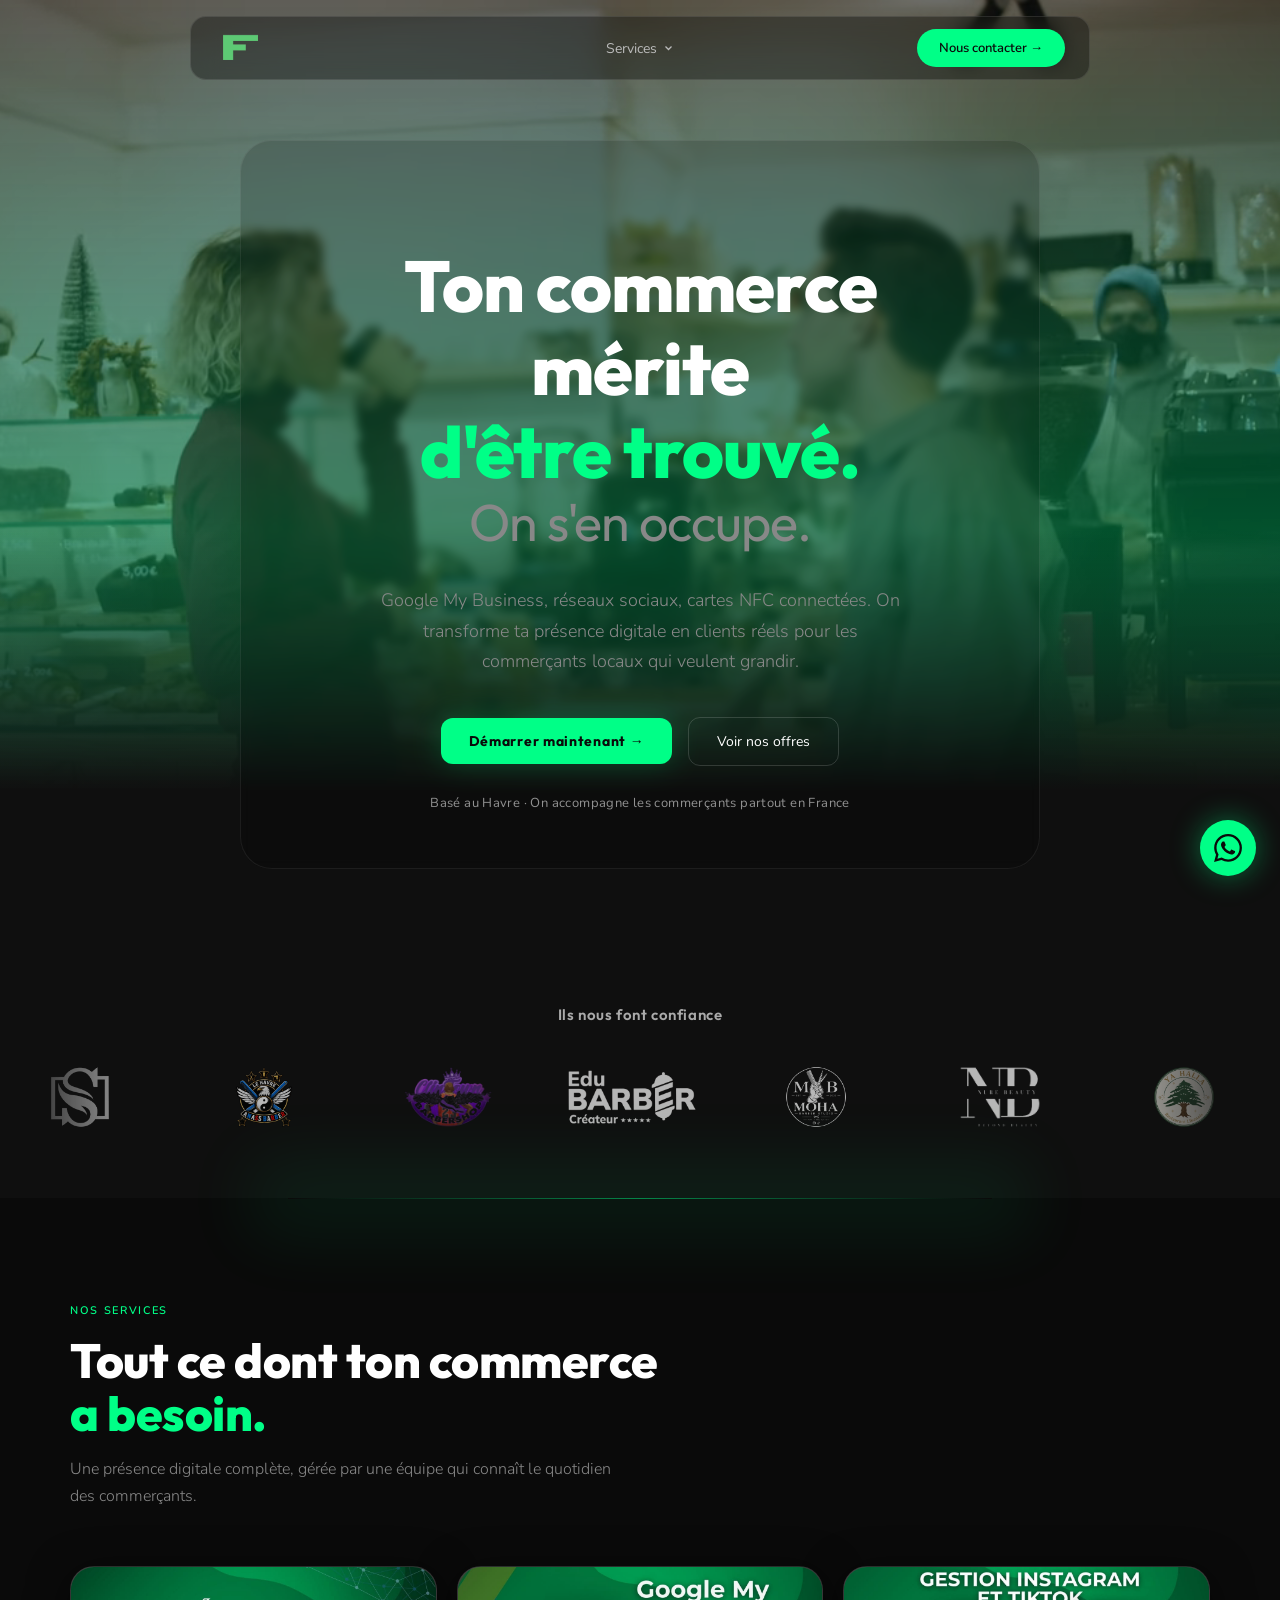
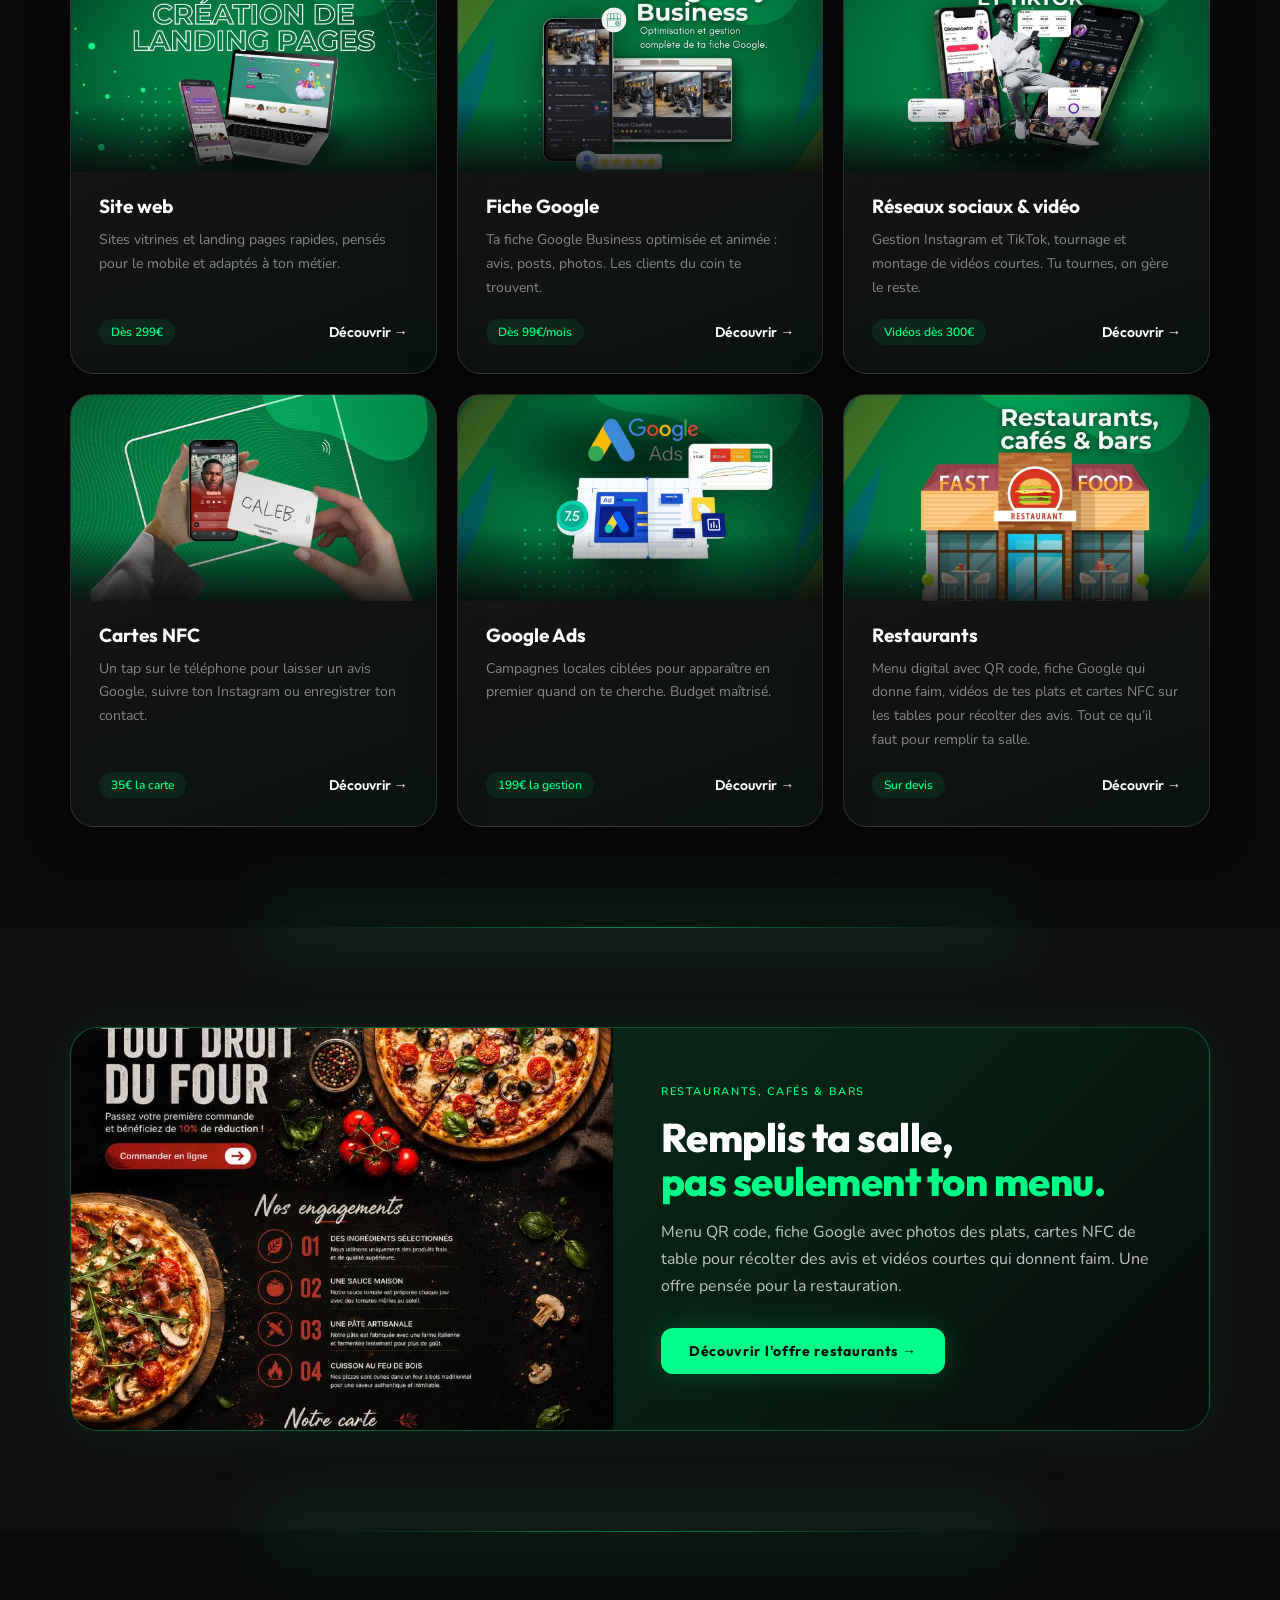
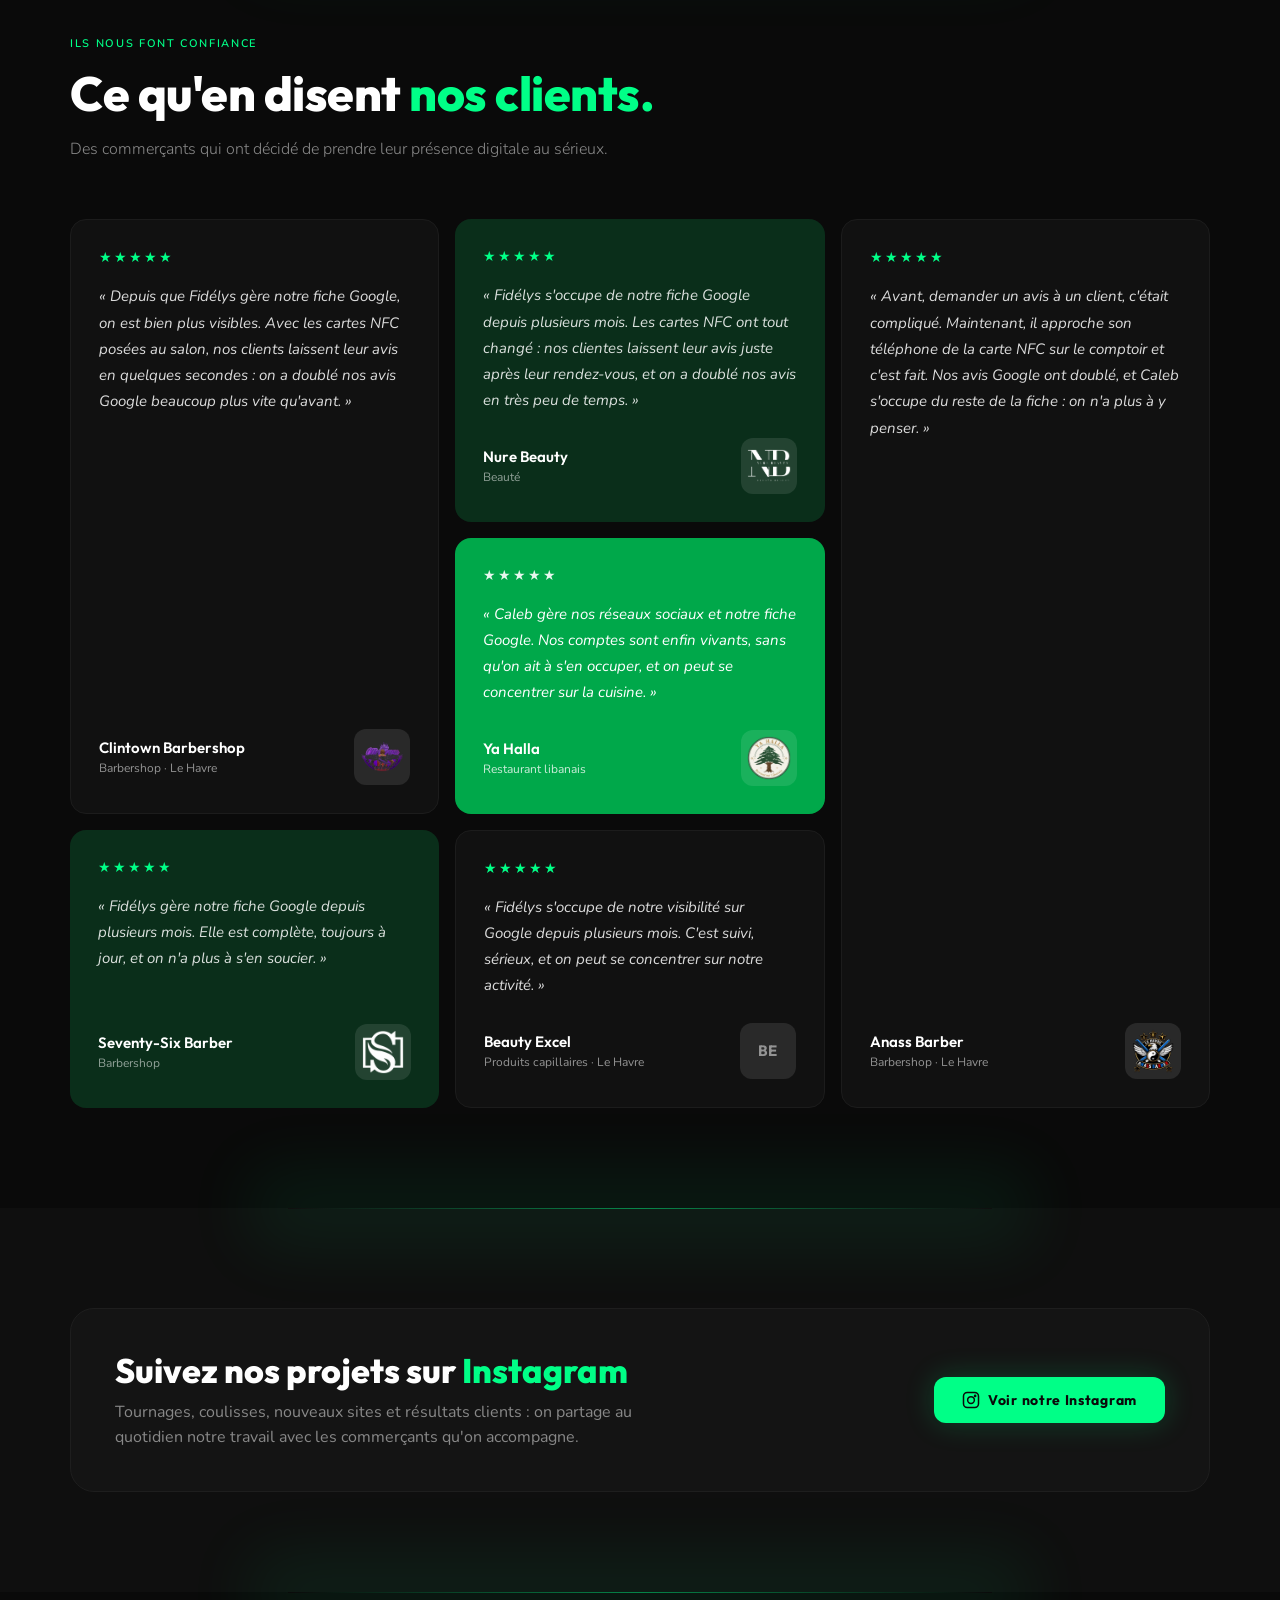
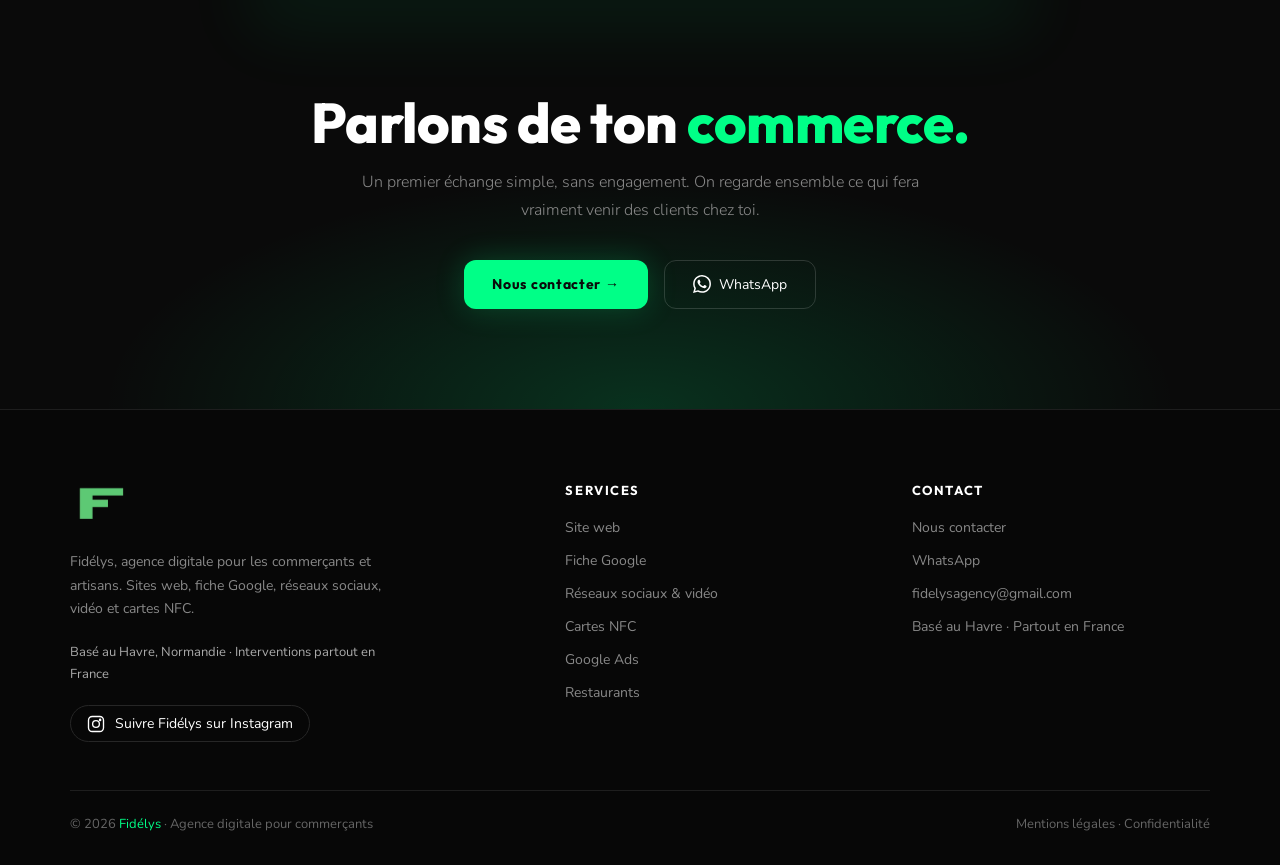
==== commit c0c1e2cc: "Carte NFC : prix passé de 45 € à 35 € Co-Authored-By: Claude Opus 5.5 <noreply@anthropic.com>" ====
--- a/index.html
+++ b/index.html
@@ -172,7 +172,7 @@
         <div class="service-title">Cartes NFC</div>
         <p class="service-desc">Un tap sur le téléphone pour laisser un avis Google, suivre ton Instagram ou enregistrer ton contact.</p>
         <div class="service-foot">
-          <span class="service-tag">45€ la carte</span>
+          <span class="service-tag">35€ la carte</span>
           <span class="service-link">Découvrir →</span>
         </div>
       </a>
--- a/style.css
+++ b/style.css
@@ -949,6 +949,35 @@
 }
 
 .offre-wide .offre-features { margin-bottom: 0; }
+
+/* Packs réseaux : intro, mention de carte, non inclus */
+.packs-intro {
+  max-width: 640px;
+  margin: -16px auto 36px;
+  text-align: center;
+  font-size: 15px;
+  line-height: 1.6;
+  color: #aaa;
+}
+
+.offre-mention {
+  margin: -12px 0 24px;
+  font-size: 12.5px;
+  font-style: italic;
+  color: #888;
+}
+
+.packs-non-inclus {
+  max-width: 760px;
+  margin: 28px auto 0;
+  text-align: center;
+  font-size: 13px;
+  line-height: 1.6;
+  color: #777;
+}
+
+.packs-non-inclus a { color: var(--green); text-decoration: none; white-space: nowrap; }
+.packs-non-inclus a:hover { text-decoration: underline; }
 
 .price-note {
   text-align: center;
